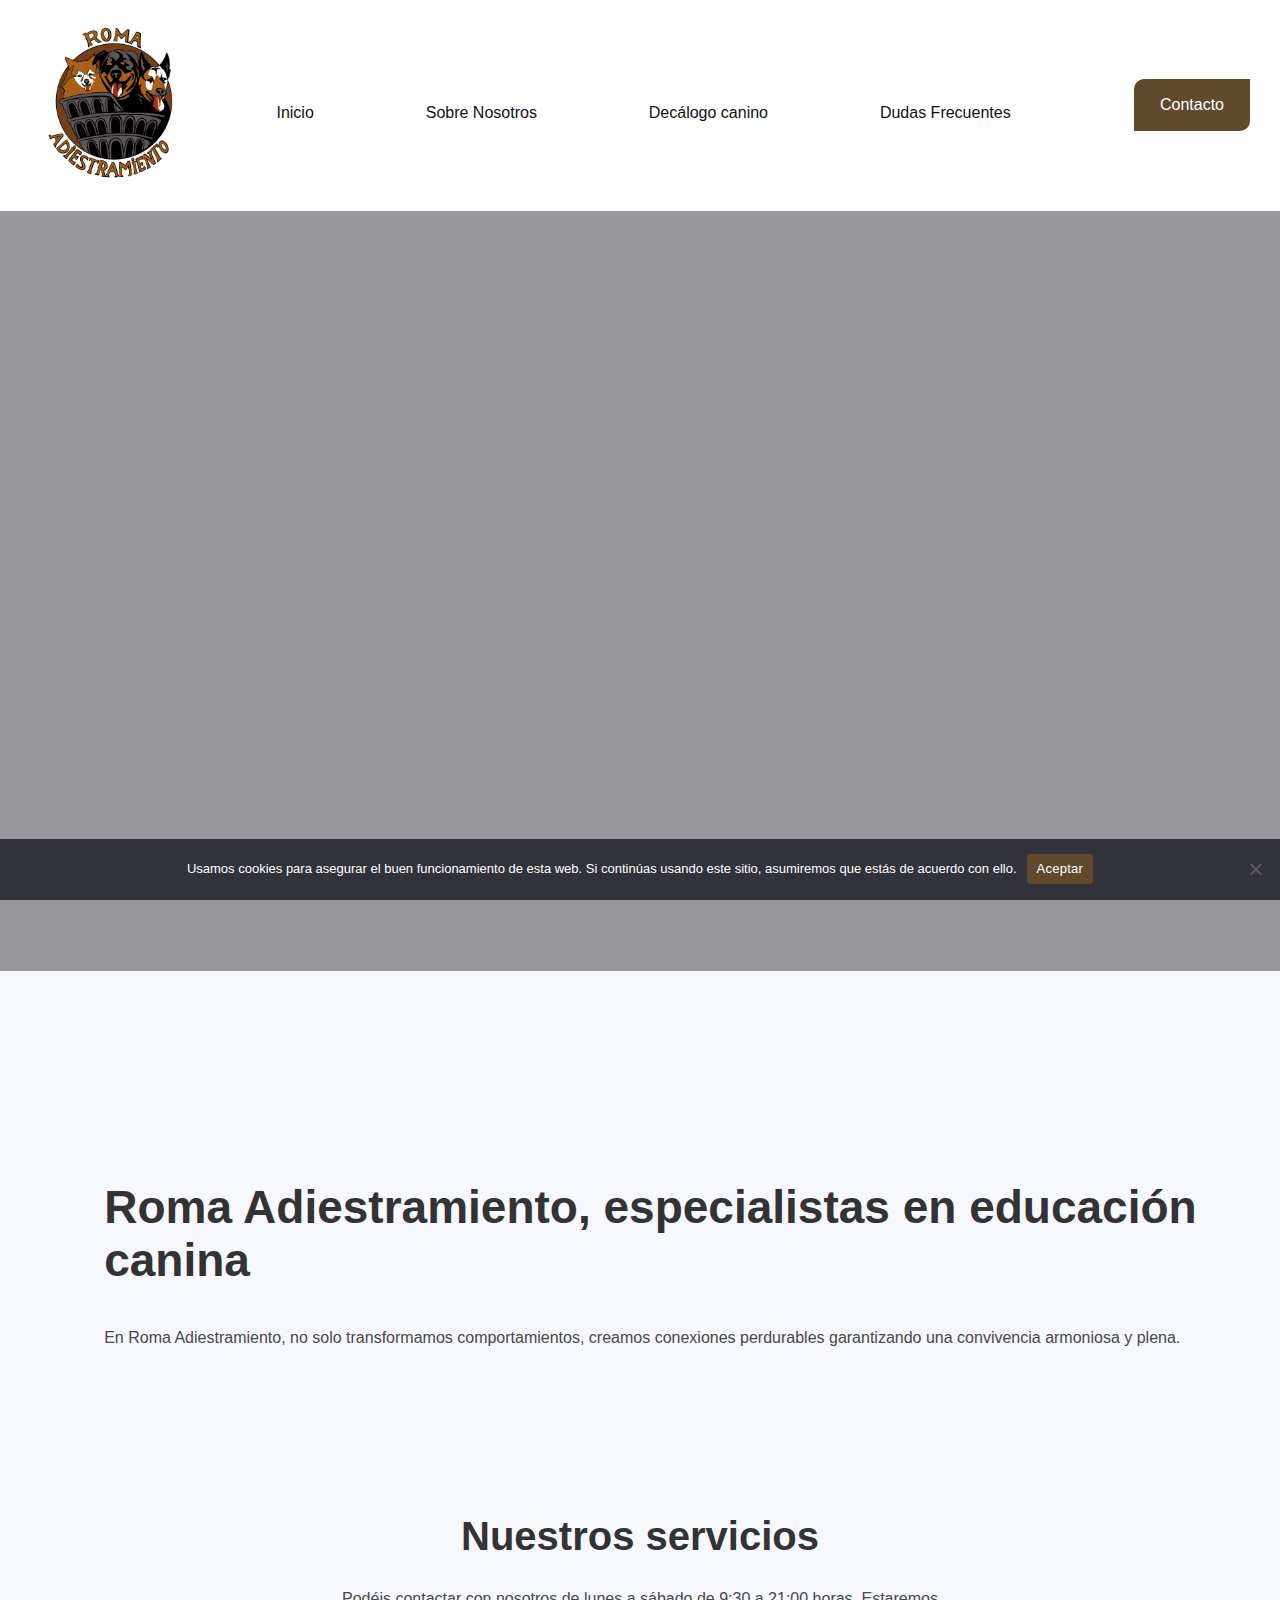
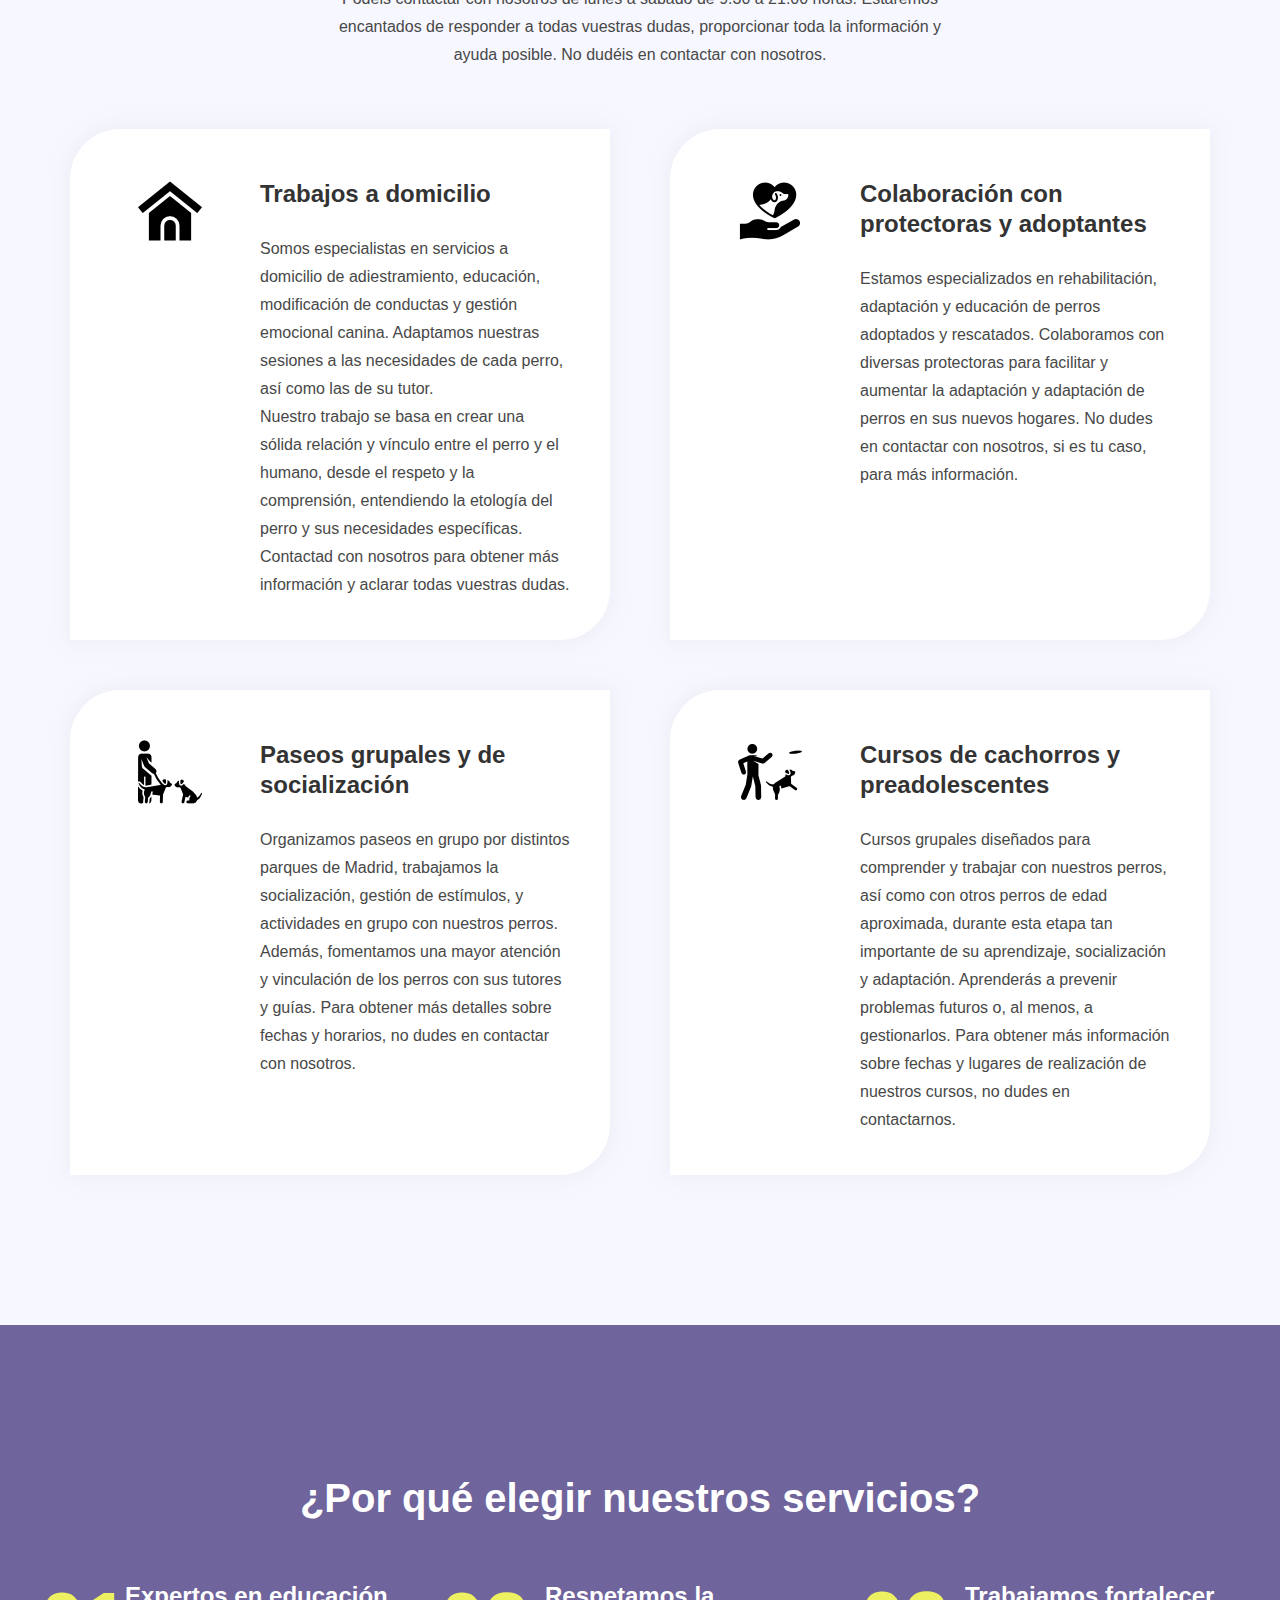
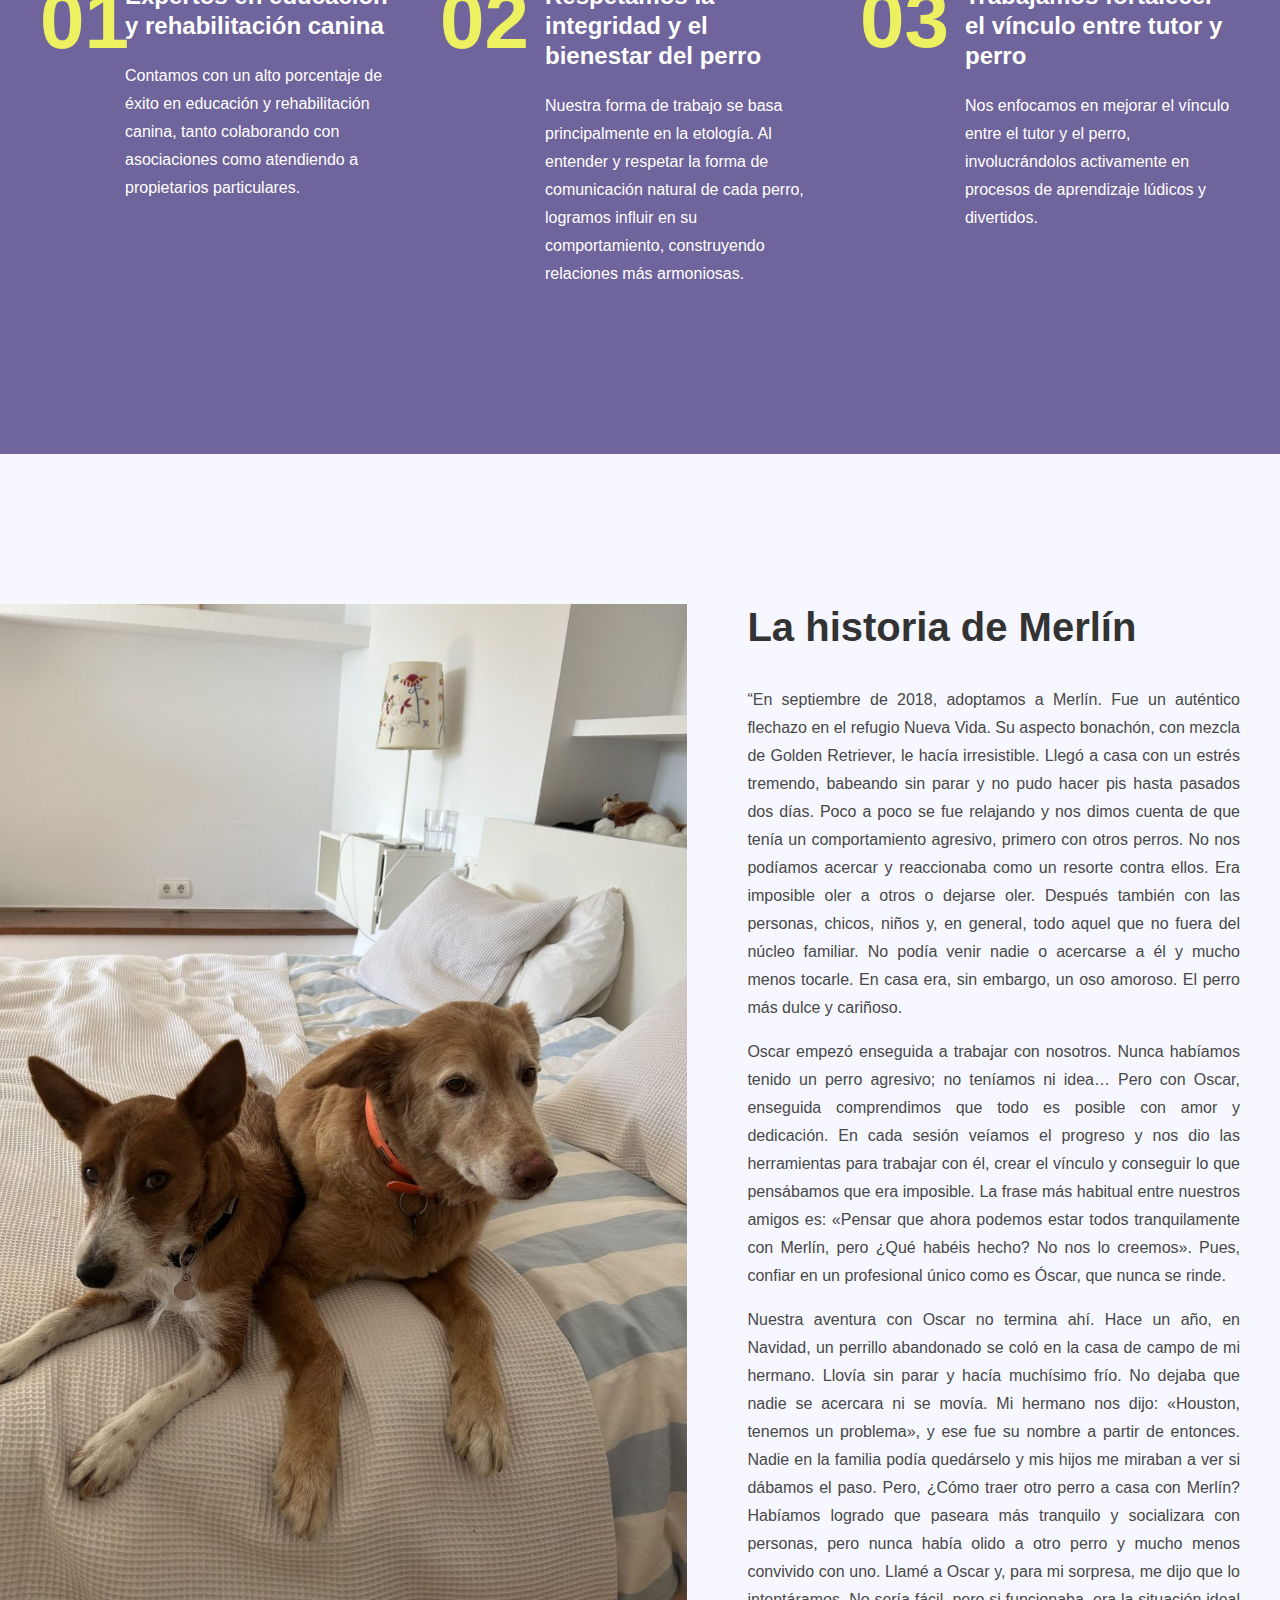
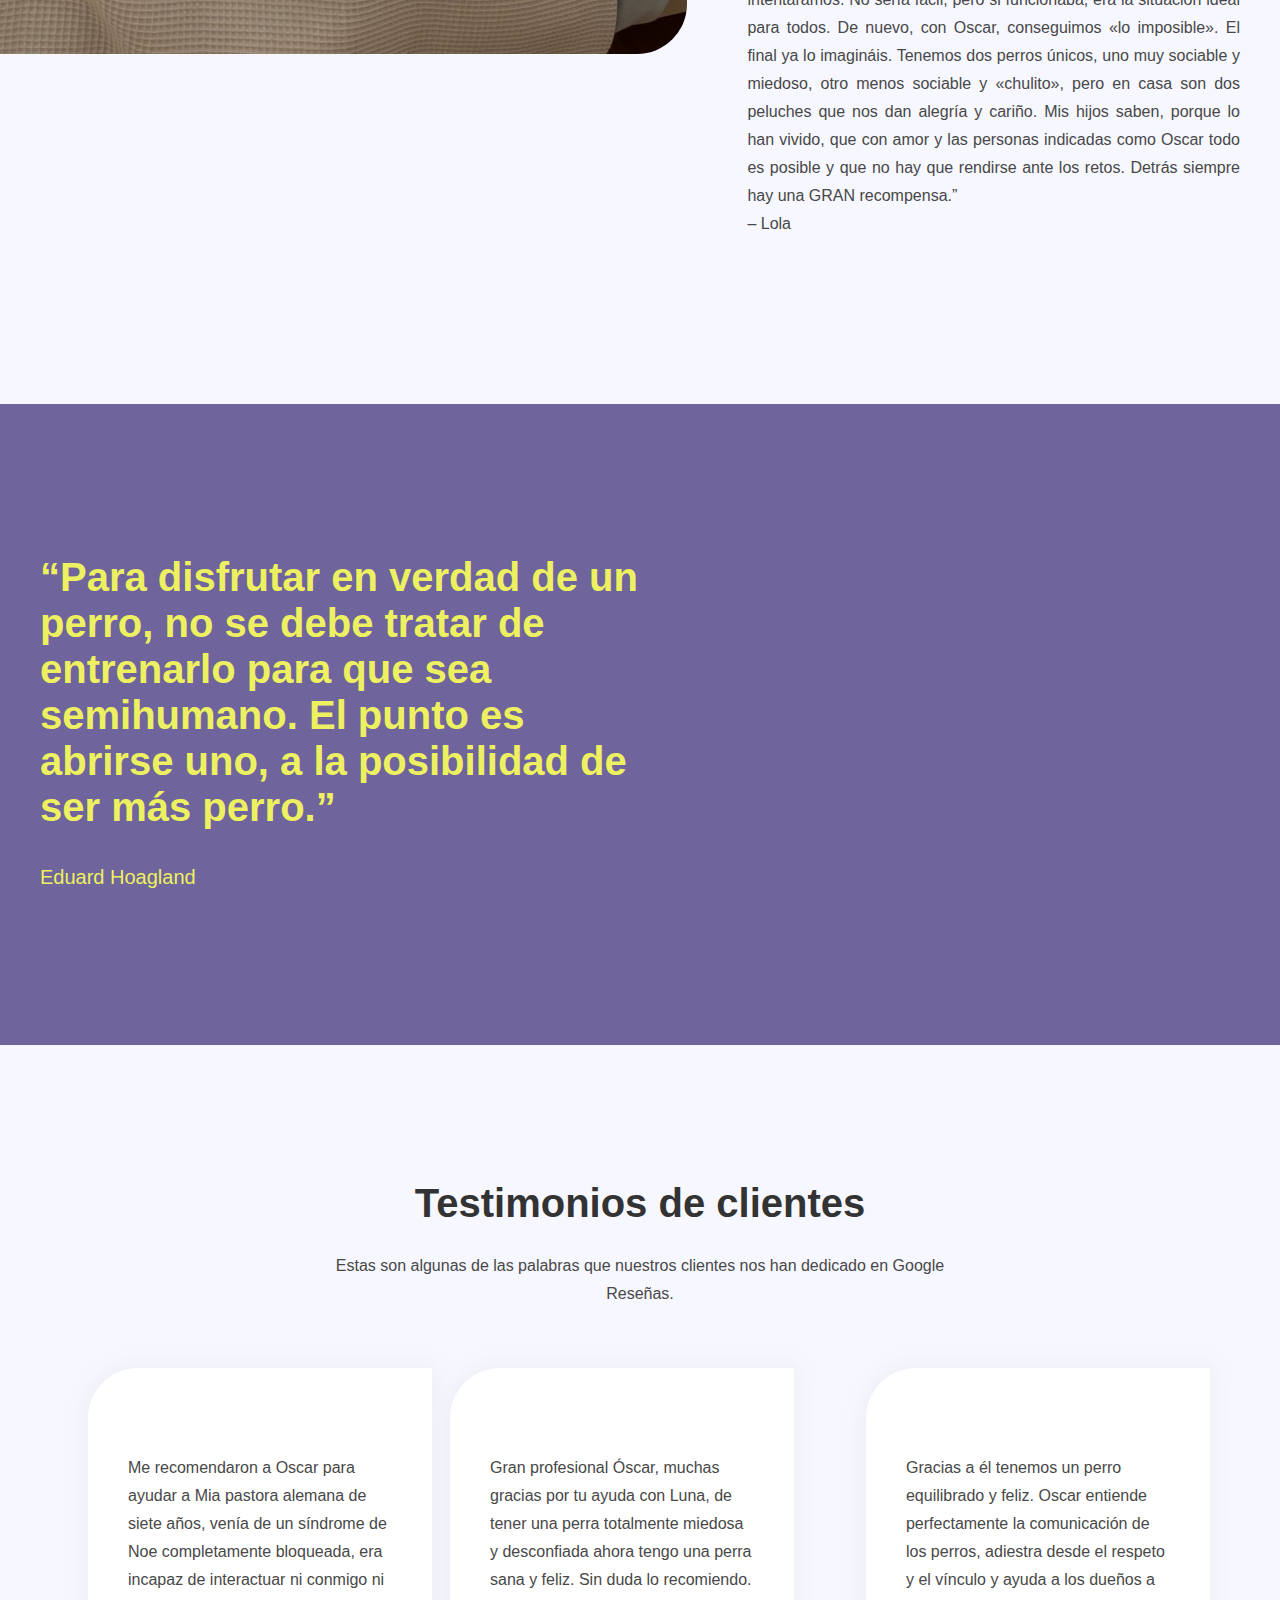
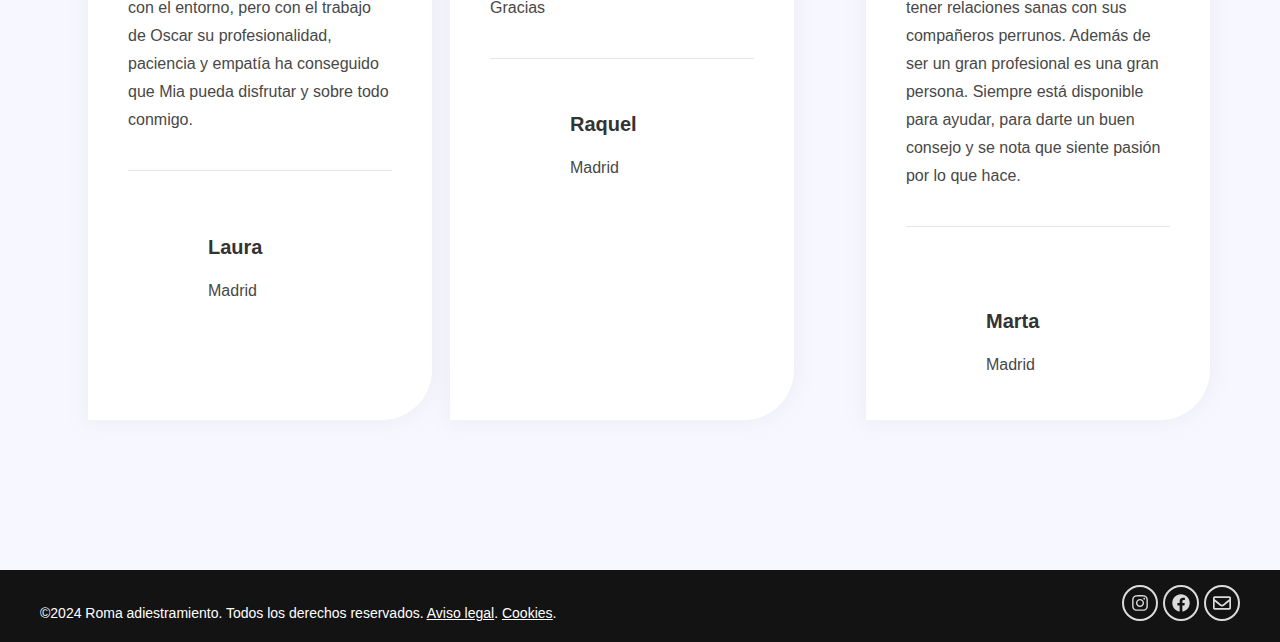
==== index.html @ 33c673da "web" ====
<!DOCTYPE html>
<html lang="es">

<head>
	<meta http-equiv="Content-Type" content="text/html; charset=UTF-8">
	<meta name="viewport" content="width=device-width, initial-scale=1">
	<meta name="robots" content="max-image-preview:large">
	<link rel="stylesheet" id="pernl-css" href="./files/index_styles.css" media="all">
	<title>Roma Adiestramiento</title>

	<style id="wp-block-library-inline-css">
		:root {
			--wp-admin-theme-color: #007cba;
			--wp-admin-theme-color--rgb: 0, 124, 186;
			--wp-admin-theme-color-darker-10: #006ba1;
			--wp-admin-theme-color-darker-10--rgb: 0, 107, 161;
			--wp-admin-theme-color-darker-20: #005a87;
			--wp-admin-theme-color-darker-20--rgb: 0, 90, 135;
			--wp-admin-border-width-focus: 2px;
			--wp-block-synced-color: #7a00df;
			--wp-block-synced-color--rgb: 122, 0, 223
		}

		@media (min-resolution:192dpi) {
			:root {
				--wp-admin-border-width-focus: 1.5px
			}
		}

		.wp-element-button {
			cursor: pointer
		}

		:root {
			--wp--preset--font-size--normal: 16px;
			--wp--preset--font-size--huge: 42px
		}

		:root .has-very-light-gray-background-color {
			background-color: #eee
		}

		:root .has-very-dark-gray-background-color {
			background-color: #313131
		}

		:root .has-very-light-gray-color {
			color: #eee
		}

		:root .has-very-dark-gray-color {
			color: #313131
		}

		:root .has-vivid-green-cyan-to-vivid-cyan-blue-gradient-background {
			background: linear-gradient(135deg, #00d084, #0693e3)
		}

		:root .has-purple-crush-gradient-background {
			background: linear-gradient(135deg, #34e2e4, #4721fb 50%, #ab1dfe)
		}

		:root .has-hazy-dawn-gradient-background {
			background: linear-gradient(135deg, #faaca8, #dad0ec)
		}

		:root .has-subdued-olive-gradient-background {
			background: linear-gradient(135deg, #fafae1, #67a671)
		}

		:root .has-atomic-cream-gradient-background {
			background: linear-gradient(135deg, #fdd79a, #004a59)
		}

		:root .has-nightshade-gradient-background {
			background: linear-gradient(135deg, #330968, #31cdcf)
		}

		:root .has-midnight-gradient-background {
			background: linear-gradient(135deg, #020381, #2874fc)
		}

		.has-regular-font-size {
			font-size: 1em
		}

		.has-larger-font-size {
			font-size: 2.625em
		}

		.has-normal-font-size {
			font-size: var(--wp--preset--font-size--normal)
		}

		.has-huge-font-size {
			font-size: var(--wp--preset--font-size--huge)
		}

		.has-text-align-center {
			text-align: center
		}

		.has-text-align-left {
			text-align: left
		}

		.has-text-align-right {
			text-align: right
		}

		#end-resizable-editor-section {
			display: none
		}

		.aligncenter {
			clear: both
		}

		.items-justified-left {
			justify-content: flex-start
		}

		.items-justified-center {
			justify-content: center
		}

		.items-justified-right {
			justify-content: flex-end
		}

		.items-justified-space-between {
			justify-content: space-between
		}

		.screen-reader-text {
			clip: rect(1px, 1px, 1px, 1px);
			word-wrap: normal !important;
			border: 0;
			-webkit-clip-path: inset(50%);
			clip-path: inset(50%);
			height: 1px;
			margin: -1px;
			overflow: hidden;
			padding: 0;
			position: absolute;
			width: 1px
		}

		.screen-reader-text:focus {
			clip: auto !important;
			background-color: #ddd;
			-webkit-clip-path: none;
			clip-path: none;
			color: #444;
			display: block;
			font-size: 1em;
			height: auto;
			left: 5px;
			line-height: normal;
			padding: 15px 23px 14px;
			text-decoration: none;
			top: 5px;
			width: auto;
			z-index: 100000
		}

		html :where(.has-border-color) {
			border-style: solid
		}

		html :where([style*=border-top-color]) {
			border-top-style: solid
		}

		html :where([style*=border-right-color]) {
			border-right-style: solid
		}

		html :where([style*=border-bottom-color]) {
			border-bottom-style: solid
		}

		html :where([style*=border-left-color]) {
			border-left-style: solid
		}

		html :where([style*=border-width]) {
			border-style: solid
		}

		html :where([style*=border-top-width]) {
			border-top-style: solid
		}

		html :where([style*=border-right-width]) {
			border-right-style: solid
		}

		html :where([style*=border-bottom-width]) {
			border-bottom-style: solid
		}

		html :where([style*=border-left-width]) {
			border-left-style: solid
		}

		html :where(img[class*=wp-image-]) {
			height: auto;
			max-width: 100%
		}

		:where(figure) {
			margin: 0 0 1em
		}

		html :where(.is-position-sticky) {
			--wp-admin--admin-bar--position-offset: var(--wp-admin--admin-bar--height, 0px)
		}

		@media screen and (max-width:600px) {
			html :where(.is-position-sticky) {
				--wp-admin--admin-bar--position-offset: 0px
			}
		}
	</style>
	<style id="global-styles-inline-css">
		body {
			--wp--preset--color--black: #000000;
			--wp--preset--color--cyan-bluish-gray: #abb8c3;
			--wp--preset--color--white: #ffffff;
			--wp--preset--color--pale-pink: #f78da7;
			--wp--preset--color--vivid-red: #cf2e2e;
			--wp--preset--color--luminous-vivid-orange: #ff6900;
			--wp--preset--color--luminous-vivid-amber: #fcb900;
			--wp--preset--color--light-green-cyan: #7bdcb5;
			--wp--preset--color--vivid-green-cyan: #00d084;
			--wp--preset--color--pale-cyan-blue: #8ed1fc;
			--wp--preset--color--vivid-cyan-blue: #0693e3;
			--wp--preset--color--vivid-purple: #9b51e0;
			--wp--preset--color--base: #f9f9f9;
			--wp--preset--color--base-2: #ffffff;
			--wp--preset--color--contrast: #111111;
			--wp--preset--color--contrast-2: #636363;
			--wp--preset--color--contrast-3: #A4A4A4;
			--wp--preset--color--accent: #cfcabe;
			--wp--preset--color--accent-2: #c2a990;
			--wp--preset--color--accent-3: #d8613c;
			--wp--preset--color--accent-4: #b1c5a4;
			--wp--preset--color--accent-5: #b5bdbc;
			--wp--preset--gradient--vivid-cyan-blue-to-vivid-purple: linear-gradient(135deg, rgba(6, 147, 227, 1) 0%, rgb(155, 81, 224) 100%);
			--wp--preset--gradient--light-green-cyan-to-vivid-green-cyan: linear-gradient(135deg, rgb(122, 220, 180) 0%, rgb(0, 208, 130) 100%);
			--wp--preset--gradient--luminous-vivid-amber-to-luminous-vivid-orange: linear-gradient(135deg, rgba(252, 185, 0, 1) 0%, rgba(255, 105, 0, 1) 100%);
			--wp--preset--gradient--luminous-vivid-orange-to-vivid-red: linear-gradient(135deg, rgba(255, 105, 0, 1) 0%, rgb(207, 46, 46) 100%);
			--wp--preset--gradient--very-light-gray-to-cyan-bluish-gray: linear-gradient(135deg, rgb(238, 238, 238) 0%, rgb(169, 184, 195) 100%);
			--wp--preset--gradient--cool-to-warm-spectrum: linear-gradient(135deg, rgb(74, 234, 220) 0%, rgb(151, 120, 209) 20%, rgb(207, 42, 186) 40%, rgb(238, 44, 130) 60%, rgb(251, 105, 98) 80%, rgb(254, 248, 76) 100%);
			--wp--preset--gradient--blush-light-purple: linear-gradient(135deg, rgb(255, 206, 236) 0%, rgb(152, 150, 240) 100%);
			--wp--preset--gradient--blush-bordeaux: linear-gradient(135deg, rgb(254, 205, 165) 0%, rgb(254, 45, 45) 50%, rgb(107, 0, 62) 100%);
			--wp--preset--gradient--luminous-dusk: linear-gradient(135deg, rgb(255, 203, 112) 0%, rgb(199, 81, 192) 50%, rgb(65, 88, 208) 100%);
			--wp--preset--gradient--pale-ocean: linear-gradient(135deg, rgb(255, 245, 203) 0%, rgb(182, 227, 212) 50%, rgb(51, 167, 181) 100%);
			--wp--preset--gradient--electric-grass: linear-gradient(135deg, rgb(202, 248, 128) 0%, rgb(113, 206, 126) 100%);
			--wp--preset--gradient--midnight: linear-gradient(135deg, rgb(2, 3, 129) 0%, rgb(40, 116, 252) 100%);
			--wp--preset--gradient--gradient-1: linear-gradient(to bottom, #cfcabe 0%, #F9F9F9 100%);
			--wp--preset--gradient--gradient-2: linear-gradient(to bottom, #C2A990 0%, #F9F9F9 100%);
			--wp--preset--gradient--gradient-3: linear-gradient(to bottom, #D8613C 0%, #F9F9F9 100%);
			--wp--preset--gradient--gradient-4: linear-gradient(to bottom, #B1C5A4 0%, #F9F9F9 100%);
			--wp--preset--gradient--gradient-5: linear-gradient(to bottom, #B5BDBC 0%, #F9F9F9 100%);
			--wp--preset--gradient--gradient-6: linear-gradient(to bottom, #A4A4A4 0%, #F9F9F9 100%);
			--wp--preset--gradient--gradient-7: linear-gradient(to bottom, #cfcabe 50%, #F9F9F9 50%);
			--wp--preset--gradient--gradient-8: linear-gradient(to bottom, #C2A990 50%, #F9F9F9 50%);
			--wp--preset--gradient--gradient-9: linear-gradient(to bottom, #D8613C 50%, #F9F9F9 50%);
			--wp--preset--gradient--gradient-10: linear-gradient(to bottom, #B1C5A4 50%, #F9F9F9 50%);
			--wp--preset--gradient--gradient-11: linear-gradient(to bottom, #B5BDBC 50%, #F9F9F9 50%);
			--wp--preset--gradient--gradient-12: linear-gradient(to bottom, #A4A4A4 50%, #F9F9F9 50%);
			--wp--preset--font-size--small: 0.9rem;
			--wp--preset--font-size--medium: 1.05rem;
			--wp--preset--font-size--large: clamp(1.39rem, 1.39rem + ((1vw - 0.2rem) * 0.767), 1.85rem);
			--wp--preset--font-size--x-large: clamp(1.85rem, 1.85rem + ((1vw - 0.2rem) * 1.083), 2.5rem);
			--wp--preset--font-size--xx-large: clamp(2.5rem, 2.5rem + ((1vw - 0.2rem) * 1.283), 3.27rem);
			--wp--preset--font-family--body: "Inter", sans-serif;
			--wp--preset--font-family--heading: Cardo;
			--wp--preset--font-family--system-sans-serif: -apple-system, BlinkMacSystemFont, avenir next, avenir, segoe ui, helvetica neue, helvetica, Cantarell, Ubuntu, roboto, noto, arial, sans-serif;
			--wp--preset--font-family--system-serif: Iowan Old Style, Apple Garamond, Baskerville, Times New Roman, Droid Serif, Times, Source Serif Pro, serif, Apple Color Emoji, Segoe UI Emoji, Segoe UI Symbol;
			--wp--preset--spacing--10: 1rem;
			--wp--preset--spacing--20: min(1.5rem, 2vw);
			--wp--preset--spacing--30: min(2.5rem, 3vw);
			--wp--preset--spacing--40: min(4rem, 5vw);
			--wp--preset--spacing--50: min(6.5rem, 8vw);
			--wp--preset--spacing--60: min(10.5rem, 13vw);
			--wp--preset--shadow--natural: 6px 6px 9px rgba(0, 0, 0, 0.2);
			--wp--preset--shadow--deep: 12px 12px 50px rgba(0, 0, 0, 0.4);
			--wp--preset--shadow--sharp: 6px 6px 0px rgba(0, 0, 0, 0.2);
			--wp--preset--shadow--outlined: 6px 6px 0px -3px rgba(255, 255, 255, 1), 6px 6px rgba(0, 0, 0, 1);
			--wp--preset--shadow--crisp: 6px 6px 0px rgba(0, 0, 0, 1);
		}

		body {
			margin: 0;
			--wp--style--global--content-size: 620px;
			--wp--style--global--wide-size: 1280px;
		}

		.wp-site-blocks {
			padding-top: var(--wp--style--root--padding-top);
			padding-bottom: var(--wp--style--root--padding-bottom);
		}

		.has-global-padding {
			padding-right: var(--wp--style--root--padding-right);
			padding-left: var(--wp--style--root--padding-left);
		}

		.has-global-padding :where(.has-global-padding:not(.wp-block-block)) {
			padding-right: 0;
			padding-left: 0;
		}

		.has-global-padding>.alignfull {
			margin-right: calc(var(--wp--style--root--padding-right) * -1);
			margin-left: calc(var(--wp--style--root--padding-left) * -1);
		}

		.has-global-padding :where(.has-global-padding:not(.wp-block-block))>.alignfull {
			margin-right: 0;
			margin-left: 0;
		}

		.has-global-padding>.alignfull:where(:not(.has-global-padding):not(.is-layout-flex):not(.is-layout-grid))> :where([class*="wp-block-"]:not(.alignfull):not([class*="__"]), p, h1, h2, h3, h4, h5, h6, ul, ol) {
			padding-right: var(--wp--style--root--padding-right);
			padding-left: var(--wp--style--root--padding-left);
		}

		.has-global-padding :where(.has-global-padding)>.alignfull:where(:not(.has-global-padding))> :where([class*="wp-block-"]:not(.alignfull):not([class*="__"]), p, h1, h2, h3, h4, h5, h6, ul, ol) {
			padding-right: 0;
			padding-left: 0;
		}

		.wp-site-blocks>.alignleft {
			float: left;
			margin-right: 2em;
		}

		.wp-site-blocks>.alignright {
			float: right;
			margin-left: 2em;
		}

		.wp-site-blocks>.aligncenter {
			justify-content: center;
			margin-left: auto;
			margin-right: auto;
		}

		:where(.wp-site-blocks)>* {
			margin-block-start: 1.2rem;
			margin-block-end: 0;
		}

		:where(.wp-site-blocks)> :first-child:first-child {
			margin-block-start: 0;
		}

		:where(.wp-site-blocks)> :last-child:last-child {
			margin-block-end: 0;
		}

		body {
			--wp--style--block-gap: 1.2rem;
		}

		:where(body .is-layout-flow)> :first-child:first-child {
			margin-block-start: 0;
		}

		:where(body .is-layout-flow)> :last-child:last-child {
			margin-block-end: 0;
		}

		:where(body .is-layout-flow)>* {
			margin-block-start: 1.2rem;
			margin-block-end: 0;
		}

		:where(body .is-layout-constrained)> :first-child:first-child {
			margin-block-start: 0;
		}

		:where(body .is-layout-constrained)> :last-child:last-child {
			margin-block-end: 0;
		}

		:where(body .is-layout-constrained)>* {
			margin-block-start: 1.2rem;
			margin-block-end: 0;
		}

		:where(body .is-layout-flex) {
			gap: 1.2rem;
		}

		:where(body .is-layout-grid) {
			gap: 1.2rem;
		}

		body .is-layout-flow>.alignleft {
			float: left;
			margin-inline-start: 0;
			margin-inline-end: 2em;
		}

		body .is-layout-flow>.alignright {
			float: right;
			margin-inline-start: 2em;
			margin-inline-end: 0;
		}

		body .is-layout-flow>.aligncenter {
			margin-left: auto !important;
			margin-right: auto !important;
		}

		body .is-layout-constrained>.alignleft {
			float: left;
			margin-inline-start: 0;
			margin-inline-end: 2em;
		}

		body .is-layout-constrained>.alignright {
			float: right;
			margin-inline-start: 2em;
			margin-inline-end: 0;
		}

		body .is-layout-constrained>.aligncenter {
			margin-left: auto !important;
			margin-right: auto !important;
		}

		body .is-layout-constrained> :where(:not(.alignleft):not(.alignright):not(.alignfull)) {
			max-width: var(--wp--style--global--content-size);
			margin-left: auto !important;
			margin-right: auto !important;
		}

		body .is-layout-constrained>.alignwide {
			max-width: var(--wp--style--global--wide-size);
		}

		body .is-layout-flex {
			display: flex;
		}

		body .is-layout-flex {
			flex-wrap: wrap;
			align-items: center;
		}

		body .is-layout-flex>* {
			margin: 0;
		}

		body .is-layout-grid {
			display: grid;
		}

		body .is-layout-grid>* {
			margin: 0;
		}

		body {
			background-color: var(--wp--preset--color--base);
			color: var(--wp--preset--color--contrast);
			font-family: var(--wp--preset--font-family--body);
			font-size: var(--wp--preset--font-size--medium);
			font-style: normal;
			font-weight: 400;
			line-height: 1.55;
			--wp--style--root--padding-top: 0px;
			--wp--style--root--padding-right: var(--wp--preset--spacing--50);
			--wp--style--root--padding-bottom: 0px;
			--wp--style--root--padding-left: var(--wp--preset--spacing--50);
		}

		a:where(:not(.wp-element-button)) {
			color: var(--wp--preset--color--contrast);
			text-decoration: underline;
		}

		a:where(:not(.wp-element-button)):hover {
			text-decoration: none;
		}

		h1,
		h2,
		h3,
		h4,
		h5,
		h6 {
			color: var(--wp--preset--color--contrast);
			font-family: var(--wp--preset--font-family--heading);
			font-weight: 400;
			line-height: 1.2;
		}

		h1 {
			font-size: var(--wp--preset--font-size--xx-large);
			line-height: 1.15;
		}

		h2 {
			font-size: var(--wp--preset--font-size--x-large);
		}

		h3 {
			font-size: var(--wp--preset--font-size--large);
		}

		h4 {
			font-size: clamp(1.1rem, 1.1rem + ((1vw - 0.2rem) * 0.767), 1.5rem);
		}

		h5 {
			font-size: var(--wp--preset--font-size--medium);
		}

		h6 {
			font-size: var(--wp--preset--font-size--small);
		}

		.wp-element-button,
		.wp-block-button__link {
			background-color: var(--wp--preset--color--contrast);
			border-radius: .33rem;
			border-color: var(--wp--preset--color--contrast);
			border-width: 0;
			color: var(--wp--preset--color--base);
			font-family: inherit;
			font-size: var(--wp--preset--font-size--small);
			font-style: normal;
			font-weight: 500;
			line-height: inherit;
			padding-top: 0.6rem;
			padding-right: 1rem;
			padding-bottom: 0.6rem;
			padding-left: 1rem;
			text-decoration: none;
		}

		.wp-element-button:hover,
		.wp-block-button__link:hover {
			background-color: var(--wp--preset--color--contrast-2);
			border-color: var(--wp--preset--color--contrast-2);
			color: var(--wp--preset--color--base);
		}

		.wp-element-button:focus,
		.wp-block-button__link:focus {
			background-color: var(--wp--preset--color--contrast-2);
			border-color: var(--wp--preset--color--contrast-2);
			color: var(--wp--preset--color--base);
			outline-color: var(--wp--preset--color--contrast);
			outline-offset: 2px;
			outline-style: dotted;
			outline-width: 1px;
		}

		.wp-element-button:active,
		.wp-block-button__link:active {
			background-color: var(--wp--preset--color--contrast);
			color: var(--wp--preset--color--base);
		}

		.wp-element-caption,
		.wp-block-audio figcaption,
		.wp-block-embed figcaption,
		.wp-block-gallery figcaption,
		.wp-block-image figcaption,
		.wp-block-table figcaption,
		.wp-block-video figcaption {
			color: var(--wp--preset--color--contrast-2);
			font-family: var(--wp--preset--font-family--body);
			font-size: 0.8rem;
		}

		.has-black-color {
			color: var(--wp--preset--color--black) !important;
		}

		.has-cyan-bluish-gray-color {
			color: var(--wp--preset--color--cyan-bluish-gray) !important;
		}

		.has-white-color {
			color: var(--wp--preset--color--white) !important;
		}

		.has-pale-pink-color {
			color: var(--wp--preset--color--pale-pink) !important;
		}

		.has-vivid-red-color {
			color: var(--wp--preset--color--vivid-red) !important;
		}

		.has-luminous-vivid-orange-color {
			color: var(--wp--preset--color--luminous-vivid-orange) !important;
		}

		.has-luminous-vivid-amber-color {
			color: var(--wp--preset--color--luminous-vivid-amber) !important;
		}

		.has-light-green-cyan-color {
			color: var(--wp--preset--color--light-green-cyan) !important;
		}

		.has-vivid-green-cyan-color {
			color: var(--wp--preset--color--vivid-green-cyan) !important;
		}

		.has-pale-cyan-blue-color {
			color: var(--wp--preset--color--pale-cyan-blue) !important;
		}

		.has-vivid-cyan-blue-color {
			color: var(--wp--preset--color--vivid-cyan-blue) !important;
		}

		.has-vivid-purple-color {
			color: var(--wp--preset--color--vivid-purple) !important;
		}

		.has-base-color {
			color: var(--wp--preset--color--base) !important;
		}

		.has-base-2-color {
			color: var(--wp--preset--color--base-2) !important;
		}

		.has-contrast-color {
			color: var(--wp--preset--color--contrast) !important;
		}

		.has-contrast-2-color {
			color: var(--wp--preset--color--contrast-2) !important;
		}

		.has-contrast-3-color {
			color: var(--wp--preset--color--contrast-3) !important;
		}

		.has-accent-color {
			color: var(--wp--preset--color--accent) !important;
		}

		.has-accent-2-color {
			color: var(--wp--preset--color--accent-2) !important;
		}

		.has-accent-3-color {
			color: var(--wp--preset--color--accent-3) !important;
		}

		.has-accent-4-color {
			color: var(--wp--preset--color--accent-4) !important;
		}

		.has-accent-5-color {
			color: var(--wp--preset--color--accent-5) !important;
		}

		.has-black-background-color {
			background-color: var(--wp--preset--color--black) !important;
		}

		.has-cyan-bluish-gray-background-color {
			background-color: var(--wp--preset--color--cyan-bluish-gray) !important;
		}

		.has-white-background-color {
			background-color: var(--wp--preset--color--white) !important;
		}

		.has-pale-pink-background-color {
			background-color: var(--wp--preset--color--pale-pink) !important;
		}

		.has-vivid-red-background-color {
			background-color: var(--wp--preset--color--vivid-red) !important;
		}

		.has-luminous-vivid-orange-background-color {
			background-color: var(--wp--preset--color--luminous-vivid-orange) !important;
		}

		.has-luminous-vivid-amber-background-color {
			background-color: var(--wp--preset--color--luminous-vivid-amber) !important;
		}

		.has-light-green-cyan-background-color {
			background-color: var(--wp--preset--color--light-green-cyan) !important;
		}

		.has-vivid-green-cyan-background-color {
			background-color: var(--wp--preset--color--vivid-green-cyan) !important;
		}

		.has-pale-cyan-blue-background-color {
			background-color: var(--wp--preset--color--pale-cyan-blue) !important;
		}

		.has-vivid-cyan-blue-background-color {
			background-color: var(--wp--preset--color--vivid-cyan-blue) !important;
		}

		.has-vivid-purple-background-color {
			background-color: var(--wp--preset--color--vivid-purple) !important;
		}

		.has-base-background-color {
			background-color: var(--wp--preset--color--base) !important;
		}

		.has-base-2-background-color {
			background-color: var(--wp--preset--color--base-2) !important;
		}

		.has-contrast-background-color {
			background-color: var(--wp--preset--color--contrast) !important;
		}

		.has-contrast-2-background-color {
			background-color: var(--wp--preset--color--contrast-2) !important;
		}

		.has-contrast-3-background-color {
			background-color: var(--wp--preset--color--contrast-3) !important;
		}

		.has-accent-background-color {
			background-color: var(--wp--preset--color--accent) !important;
		}

		.has-accent-2-background-color {
			background-color: var(--wp--preset--color--accent-2) !important;
		}

		.has-accent-3-background-color {
			background-color: var(--wp--preset--color--accent-3) !important;
		}

		.has-accent-4-background-color {
			background-color: var(--wp--preset--color--accent-4) !important;
		}

		.has-accent-5-background-color {
			background-color: var(--wp--preset--color--accent-5) !important;
		}

		.has-black-border-color {
			border-color: var(--wp--preset--color--black) !important;
		}

		.has-cyan-bluish-gray-border-color {
			border-color: var(--wp--preset--color--cyan-bluish-gray) !important;
		}

		.has-white-border-color {
			border-color: var(--wp--preset--color--white) !important;
		}

		.has-pale-pink-border-color {
			border-color: var(--wp--preset--color--pale-pink) !important;
		}

		.has-vivid-red-border-color {
			border-color: var(--wp--preset--color--vivid-red) !important;
		}

		.has-luminous-vivid-orange-border-color {
			border-color: var(--wp--preset--color--luminous-vivid-orange) !important;
		}

		.has-luminous-vivid-amber-border-color {
			border-color: var(--wp--preset--color--luminous-vivid-amber) !important;
		}

		.has-light-green-cyan-border-color {
			border-color: var(--wp--preset--color--light-green-cyan) !important;
		}

		.has-vivid-green-cyan-border-color {
			border-color: var(--wp--preset--color--vivid-green-cyan) !important;
		}

		.has-pale-cyan-blue-border-color {
			border-color: var(--wp--preset--color--pale-cyan-blue) !important;
		}

		.has-vivid-cyan-blue-border-color {
			border-color: var(--wp--preset--color--vivid-cyan-blue) !important;
		}

		.has-vivid-purple-border-color {
			border-color: var(--wp--preset--color--vivid-purple) !important;
		}

		.has-base-border-color {
			border-color: var(--wp--preset--color--base) !important;
		}

		.has-base-2-border-color {
			border-color: var(--wp--preset--color--base-2) !important;
		}

		.has-contrast-border-color {
			border-color: var(--wp--preset--color--contrast) !important;
		}

		.has-contrast-2-border-color {
			border-color: var(--wp--preset--color--contrast-2) !important;
		}

		.has-contrast-3-border-color {
			border-color: var(--wp--preset--color--contrast-3) !important;
		}

		.has-accent-border-color {
			border-color: var(--wp--preset--color--accent) !important;
		}

		.has-accent-2-border-color {
			border-color: var(--wp--preset--color--accent-2) !important;
		}

		.has-accent-3-border-color {
			border-color: var(--wp--preset--color--accent-3) !important;
		}

		.has-accent-4-border-color {
			border-color: var(--wp--preset--color--accent-4) !important;
		}

		.has-accent-5-border-color {
			border-color: var(--wp--preset--color--accent-5) !important;
		}

		.has-vivid-cyan-blue-to-vivid-purple-gradient-background {
			background: var(--wp--preset--gradient--vivid-cyan-blue-to-vivid-purple) !important;
		}

		.has-light-green-cyan-to-vivid-green-cyan-gradient-background {
			background: var(--wp--preset--gradient--light-green-cyan-to-vivid-green-cyan) !important;
		}

		.has-luminous-vivid-amber-to-luminous-vivid-orange-gradient-background {
			background: var(--wp--preset--gradient--luminous-vivid-amber-to-luminous-vivid-orange) !important;
		}

		.has-luminous-vivid-orange-to-vivid-red-gradient-background {
			background: var(--wp--preset--gradient--luminous-vivid-orange-to-vivid-red) !important;
		}

		.has-very-light-gray-to-cyan-bluish-gray-gradient-background {
			background: var(--wp--preset--gradient--very-light-gray-to-cyan-bluish-gray) !important;
		}

		.has-cool-to-warm-spectrum-gradient-background {
			background: var(--wp--preset--gradient--cool-to-warm-spectrum) !important;
		}

		.has-blush-light-purple-gradient-background {
			background: var(--wp--preset--gradient--blush-light-purple) !important;
		}

		.has-blush-bordeaux-gradient-background {
			background: var(--wp--preset--gradient--blush-bordeaux) !important;
		}

		.has-luminous-dusk-gradient-background {
			background: var(--wp--preset--gradient--luminous-dusk) !important;
		}

		.has-pale-ocean-gradient-background {
			background: var(--wp--preset--gradient--pale-ocean) !important;
		}

		.has-electric-grass-gradient-background {
			background: var(--wp--preset--gradient--electric-grass) !important;
		}

		.has-midnight-gradient-background {
			background: var(--wp--preset--gradient--midnight) !important;
		}

		.has-gradient-1-gradient-background {
			background: var(--wp--preset--gradient--gradient-1) !important;
		}

		.has-gradient-2-gradient-background {
			background: var(--wp--preset--gradient--gradient-2) !important;
		}

		.has-gradient-3-gradient-background {
			background: var(--wp--preset--gradient--gradient-3) !important;
		}

		.has-gradient-4-gradient-background {
			background: var(--wp--preset--gradient--gradient-4) !important;
		}

		.has-gradient-5-gradient-background {
			background: var(--wp--preset--gradient--gradient-5) !important;
		}

		.has-gradient-6-gradient-background {
			background: var(--wp--preset--gradient--gradient-6) !important;
		}

		.has-gradient-7-gradient-background {
			background: var(--wp--preset--gradient--gradient-7) !important;
		}

		.has-gradient-8-gradient-background {
			background: var(--wp--preset--gradient--gradient-8) !important;
		}

		.has-gradient-9-gradient-background {
			background: var(--wp--preset--gradient--gradient-9) !important;
		}

		.has-gradient-10-gradient-background {
			background: var(--wp--preset--gradient--gradient-10) !important;
		}

		.has-gradient-11-gradient-background {
			background: var(--wp--preset--gradient--gradient-11) !important;
		}

		.has-gradient-12-gradient-background {
			background: var(--wp--preset--gradient--gradient-12) !important;
		}

		.has-small-font-size {
			font-size: var(--wp--preset--font-size--small) !important;
		}

		.has-medium-font-size {
			font-size: var(--wp--preset--font-size--medium) !important;
		}

		.has-large-font-size {
			font-size: var(--wp--preset--font-size--large) !important;
		}

		.has-x-large-font-size {
			font-size: var(--wp--preset--font-size--x-large) !important;
		}

		.has-xx-large-font-size {
			font-size: var(--wp--preset--font-size--xx-large) !important;
		}

		.has-body-font-family {
			font-family: var(--wp--preset--font-family--body) !important;
		}

		.has-heading-font-family {
			font-family: var(--wp--preset--font-family--heading) !important;
		}

		.has-system-sans-serif-font-family {
			font-family: var(--wp--preset--font-family--system-sans-serif) !important;
		}

		.has-system-serif-font-family {
			font-family: var(--wp--preset--font-family--system-serif) !important;
		}


		/** Start Block Kit CSS: 141-3-1d55f1e76be9fb1a8d9de88accbe962f **/

		.envato-kit-138-bracket .elementor-widget-container>*:before {
			content: "[";
			color: #ffab00;
			display: inline-block;
			margin-right: 4px;
			line-height: 1em;
			position: relative;
			top: -1px;
		}

		.envato-kit-138-bracket .elementor-widget-container>*:after {
			content: "]";
			color: #ffab00;
			display: inline-block;
			margin-left: 4px;
			line-height: 1em;
			position: relative;
			top: -1px;
		}

		/** End Block Kit CSS: 141-3-1d55f1e76be9fb1a8d9de88accbe962f **/



		/** Start Block Kit CSS: 71-3-d415519effd9e11f35d2438c58ea7ebf **/

		.envato-block__preview {
			overflow: visible;
		}

		/** End Block Kit CSS: 71-3-d415519effd9e11f35d2438c58ea7ebf **/



		/** Start Block Kit CSS: 144-3-3a7d335f39a8579c20cdf02f8d462582 **/

		.envato-block__preview {
			overflow: visible;
		}

		/* Envato Kit 141 Custom Styles - Applied to the element under Advanced */

		.elementor-headline-animation-type-drop-in .elementor-headline-dynamic-wrapper {
			text-align: center;
		}

		.envato-kit-141-top-0 h1,
		.envato-kit-141-top-0 h2,
		.envato-kit-141-top-0 h3,
		.envato-kit-141-top-0 h4,
		.envato-kit-141-top-0 h5,
		.envato-kit-141-top-0 h6,
		.envato-kit-141-top-0 p {
			margin-top: 0;
		}

		.envato-kit-141-newsletter-inline .elementor-field-textual.elementor-size-md {
			padding-left: 1.5rem;
			padding-right: 1.5rem;
		}

		.envato-kit-141-bottom-0 p {
			margin-bottom: 0;
		}

		.envato-kit-141-bottom-8 .elementor-price-list .elementor-price-list-item .elementor-price-list-header {
			margin-bottom: .5rem;
		}

		.envato-kit-141.elementor-widget-testimonial-carousel.elementor-pagination-type-bullets .swiper-container {
			padding-bottom: 52px;
		}

		.envato-kit-141-display-inline {
			display: inline-block;
		}

		.envato-kit-141 .elementor-slick-slider ul.slick-dots {
			bottom: -40px;
		}

		/** End Block Kit CSS: 144-3-3a7d335f39a8579c20cdf02f8d462582 **/



		/** Start Block Kit CSS: 33-3-f2d4515681d0cdeb2a000d0405e47669 **/

		.envato-kit-30-phone-overlay {
			position: absolute !important;
			display: block !important;
			top: 0%;
			left: 0%;
			right: 0%;
			margin: auto;
			z-index: 1;
		}

		.envato-kit-30-div-rotate {
			transform: rotate(90deg);
		}

		/** End Block Kit CSS: 33-3-f2d4515681d0cdeb2a000d0405e47669 **/



		/** Start Block Kit CSS: 136-3-fc37602abad173a9d9d95d89bbe6bb80 **/

		.envato-block__preview {
			overflow: visible !important;
		}

		/** End Block Kit CSS: 136-3-fc37602abad173a9d9d95d89bbe6bb80 **/



		/** Start Block Kit CSS: 69-3-4f8cfb8a1a68ec007f2be7a02bdeadd9 **/

		.envato-kit-66-menu .e--pointer-framed .elementor-item:before {
			border-radius: 1px;
		}

		.envato-kit-66-subscription-form .elementor-form-fields-wrapper {
			position: relative;
		}

		.envato-kit-66-subscription-form .elementor-form-fields-wrapper .elementor-field-type-submit {
			position: static;
		}

		.envato-kit-66-subscription-form .elementor-form-fields-wrapper .elementor-field-type-submit button {
			position: absolute;
			top: 50%;
			right: 6px;
			transform: translate(0, -50%);
			-moz-transform: translate(0, -50%);
			-webmit-transform: translate(0, -50%);
		}

		.envato-kit-66-testi-slider .elementor-testimonial__footer {
			margin-top: -60px !important;
			z-index: 99;
			position: relative;
		}

		.envato-kit-66-featured-slider .elementor-slides .slick-prev {
			width: 50px;
			height: 50px;
			background-color: #ffffff !important;
			transform: rotate(45deg);
			-moz-transform: rotate(45deg);
			-webkit-transform: rotate(45deg);
			left: -25px !important;
			-webkit-box-shadow: 0px 1px 2px 1px rgba(0, 0, 0, 0.32);
			-moz-box-shadow: 0px 1px 2px 1px rgba(0, 0, 0, 0.32);
			box-shadow: 0px 1px 2px 1px rgba(0, 0, 0, 0.32);
		}

		.envato-kit-66-featured-slider .elementor-slides .slick-prev:before {
			display: block;
			margin-top: 0px;
			margin-left: 0px;
			transform: rotate(-45deg);
			-moz-transform: rotate(-45deg);
			-webkit-transform: rotate(-45deg);
		}

		.envato-kit-66-featured-slider .elementor-slides .slick-next {
			width: 50px;
			height: 50px;
			background-color: #ffffff !important;
			transform: rotate(45deg);
			-moz-transform: rotate(45deg);
			-webkit-transform: rotate(45deg);
			right: -25px !important;
			-webkit-box-shadow: 0px 1px 2px 1px rgba(0, 0, 0, 0.32);
			-moz-box-shadow: 0px 1px 2px 1px rgba(0, 0, 0, 0.32);
			box-shadow: 0px 1px 2px 1px rgba(0, 0, 0, 0.32);
		}

		.envato-kit-66-featured-slider .elementor-slides .slick-next:before {
			display: block;
			margin-top: -5px;
			margin-right: -5px;
			transform: rotate(-45deg);
			-moz-transform: rotate(-45deg);
			-webkit-transform: rotate(-45deg);
		}

		.envato-kit-66-orangetext {
			color: #f4511e;
		}

		.envato-kit-66-countdown .elementor-countdown-label {
			display: inline-block !important;
			border: 2px solid rgba(255, 255, 255, 0.2);
			padding: 9px 20px;
		}

		/** End Block Kit CSS: 69-3-4f8cfb8a1a68ec007f2be7a02bdeadd9 **/

		.wp-block-calendar.wp-block-calendar table:where(:not(.has-text-color)) th {
			background-color: var(--wp--preset--color--contrast-2);
			color: var(--wp--preset--color--base);
			border-color: var(--wp--preset--color--contrast-2)
		}

		.wp-block-calendar table:where(:not(.has-text-color)) td {
			border-color: var(--wp--preset--color--contrast-2)
		}

		.wp-block-categories {}

		.wp-block-categories {
			list-style-type: none;
		}

		.wp-block-categories li {
			margin-bottom: 0.5rem;
		}

		.wp-block-post-comments-form {}

		.wp-block-post-comments-form textarea,
		.wp-block-post-comments-form input {
			border-radius: .33rem
		}

		.wp-block-loginout {}

		.wp-block-loginout input {
			border-radius: .33rem;
			padding: calc(0.667em + 2px);
			border: 1px solid #949494;
		}

		.wp-block-post-terms {}

		.wp-block-post-terms .wp-block-post-terms__prefix {
			color: var(--wp--preset--color--contrast-2);
		}

		.wp-block-query-title {}

		.wp-block-query-title span {
			font-style: italic;
		}

		.wp-block-quote {}

		.wp-block-quote :where(p) {
			margin-block-start: 0;
			margin-block-end: calc(var(--wp--preset--spacing--10) + 0.5rem);
		}

		.wp-block-quote :where(:last-child) {
			margin-block-end: 0;
		}

		.wp-block-quote.has-text-align-right.is-style-plain,
		.rtl .is-style-plain.wp-block-quote:not(.has-text-align-center):not(.has-text-align-left) {
			border-width: 0 2px 0 0;
			padding-left: calc(var(--wp--preset--spacing--20) + 0.5rem);
			padding-right: calc(var(--wp--preset--spacing--20) + 0.5rem);
		}

		.wp-block-quote.has-text-align-left.is-style-plain,
		body:not(.rtl) .is-style-plain.wp-block-quote:not(.has-text-align-center):not(.has-text-align-right) {
			border-width: 0 0 0 2px;
			padding-left: calc(var(--wp--preset--spacing--20) + 0.5rem);
			padding-right: calc(var(--wp--preset--spacing--20) + 0.5rem)
		}

		.wp-block-search {}

		.wp-block-search .wp-block-search__input {
			border-radius: .33rem
		}

		.wp-block-separator {}

		.wp-block-separator:not(.is-style-wide):not(.is-style-dots):not(.alignwide):not(.alignfull) {
			width: var(--wp--preset--spacing--60)
		}
	</style>
	<style id="wp-block-template-skip-link-inline-css">
		.skip-link.screen-reader-text {
			border: 0;
			clip: rect(1px, 1px, 1px, 1px);
			clip-path: inset(50%);
			height: 1px;
			margin: -1px;
			overflow: hidden;
			padding: 0;
			position: absolute !important;
			width: 1px;
			word-wrap: normal !important;
		}

		.skip-link.screen-reader-text:focus {
			background-color: #eee;
			clip: auto !important;
			clip-path: none;
			color: #444;
			display: block;
			font-size: 1em;
			height: auto;
			left: 5px;
			line-height: normal;
			padding: 15px 23px 14px;
			text-decoration: none;
			top: 5px;
			width: auto;
			z-index: 100000;
		}
	</style>
	<link rel="stylesheet" id="cookie-notice-front-css" href="./aviso_legal_files/front.min.css" media="all">
	<link rel="stylesheet" id="elementor-frontend-css" href="./index_files
	/frontend-lite.min.css" media="all">
	<link rel="stylesheet" id="swiper-css" href="./index_files
	/swiper.min.css" media="all">
	<link rel="stylesheet" id="elementor-post-95-css" href="./index_files
	/post-95.css" media="all">
	<link rel="stylesheet" id="elementor-post-312-css" href="./index_files
	/post-312.css" media="all">
	<script src="./index_files
	/jquery.min.js.descarga" id="jquery-core-js"></script>
	<script async="" id="cookie-notice-front-js-before">
		var cnArgs = { "ajaxUrl": "http:\/\/localhost\/romaadi\/wp-admin\/admin-ajax.php", "nonce": "b3a0696840", "hideEffect": "fade", "position": "bottom", "onScroll": false, "onScrollOffset": 100, "onClick": false, "cookieName": "cookie_notice_accepted", "cookieTime": 2592000, "cookieTimeRejected": 2592000, "globalCookie": false, "redirection": false, "cache": false, "revokeCookies": false, "revokeCookiesOpt": "automatic" };
	</script>
	<script async="" src="./aviso_legal_files/front.min.js.descarga" id="cookie-notice-front-js"></script>
	<style id="wp-fonts-local">
		@font-face {
			font-family: Inter;
			font-style: normal;
			font-weight: 300 900;
			font-display: fallback;
			src: url('./files/fonts/Inter-VariableFont_slnt\,wght.woff2') format('woff2');
			font-stretch: normal;
		}

		@font-face {
			font-family: Cardo;
			font-style: normal;
			font-weight: 400;
			font-display: fallback;
			src: url('./files/fonts/cardo_normal_400.woff2') format('woff2');
		}

		@font-face {
			font-family: Cardo;
			font-style: italic;
			font-weight: 400;
			font-display: fallback;
			src: url('./files/fonts/cardo_italic_400.woff2') format('woff2');
		}

		@font-face {
			font-family: Cardo;
			font-style: normal;
			font-weight: 700;
			font-display: fallback;
			src: url('./files/fonts/cardo_normal_700.woff2') format('woff2');
		}
	</style>
	<meta name="viewport" content="width=device-width, initial-scale=1.0, viewport-fit=cover">
</head>


<body
	class="page-template page-template-elementor_canvas page page-id-312 logged-in admin-bar no-customize-support wp-embed-responsive elementor-default elementor-template-canvas elementor-kit-95 elementor-page elementor-page-312 dialog-body dialog-buttons-body dialog-container dialog-buttons-container e--ua-blink e--ua-chrome e--ua-webkit"
	data-elementor-device-mode="desktop">
	<div data-elementor-type="wp-page" data-elementor-id="312" class="elementor elementor-312">
		<div class="elementor-element elementor-element-225c043c e-flex e-con-boxed e-con e-parent" data-id="225c043c"
			data-element_type="container"
			data-settings="{&quot;background_background&quot;:&quot;classic&quot;,&quot;content_width&quot;:&quot;boxed&quot;}"
			data-core-v316-plus="true">
			<div class="e-con-inner">
				<div class="elementor-element elementor-element-5592b60c e-con-full e-flex e-con e-child"
					data-id="5592b60c" data-element_type="container"
					data-settings="{&quot;content_width&quot;:&quot;full&quot;}">
					<div class="elementor-element elementor-element-7a85e2b1 elementor-widget elementor-widget-image"
						data-id="7a85e2b1" data-element_type="widget" data-widget_type="image.default">
						<div class="elementor-widget-container">
							<style>
								/*! elementor - v3.19.0 - 07-02-2024 */
								.elementor-widget-image {
									text-align: center
								}

								.elementor-widget-image a {
									display: inline-block
								}

								.elementor-widget-image a img[src$=".svg"] {
									width: 48px
								}

								.elementor-widget-image img {
									vertical-align: middle;
									display: inline-block
								}
							</style> <img fetchpriority="high" decoding="async" width="2048" height="2048" src="./index_files
								/logo-a-color-con-letras.png" class="attachment-full size-full wp-image-131" alt="Roma adiestramiento canino"
								sizes="(max-width: 2048px) 100vw, 2048px">
						</div>
					</div>
				</div>
				<div class="elementor-element elementor-element-6d745004 e-con-full e-flex e-con e-child"
					data-id="6d745004" data-element_type="container"
					data-settings="{&quot;content_width&quot;:&quot;full&quot;}">
					<div class="elementor-element elementor-element-4f95e7c8 elementor-widget elementor-widget-spacer"
						data-id="4f95e7c8" data-element_type="widget" data-widget_type="spacer.default">
						<div class="elementor-widget-container">
							<style>
								/*! elementor - v3.19.0 - 07-02-2024 */
								.elementor-column .elementor-spacer-inner {
									height: var(--spacer-size)
								}

								.e-con {
									--container-widget-width: 100%
								}

								.e-con-inner>.elementor-widget-spacer,
								.e-con>.elementor-widget-spacer {
									width: var(--container-widget-width, var(--spacer-size));
									--align-self: var(--container-widget-align-self, initial);
									--flex-shrink: 0
								}

								.e-con-inner>.elementor-widget-spacer>.elementor-widget-container,
								.e-con>.elementor-widget-spacer>.elementor-widget-container {
									height: 100%;
									width: 100%
								}

								.e-con-inner>.elementor-widget-spacer>.elementor-widget-container>.elementor-spacer,
								.e-con>.elementor-widget-spacer>.elementor-widget-container>.elementor-spacer {
									height: 100%
								}

								.e-con-inner>.elementor-widget-spacer>.elementor-widget-container>.elementor-spacer>.elementor-spacer-inner,
								.e-con>.elementor-widget-spacer>.elementor-widget-container>.elementor-spacer>.elementor-spacer-inner {
									height: var(--container-widget-height, var(--spacer-size))
								}

								.e-con-inner>.elementor-widget-spacer.elementor-widget-empty,
								.e-con>.elementor-widget-spacer.elementor-widget-empty {
									position: relative;
									min-height: 22px;
									min-width: 22px
								}

								.e-con-inner>.elementor-widget-spacer.elementor-widget-empty .elementor-widget-empty-icon,
								.e-con>.elementor-widget-spacer.elementor-widget-empty .elementor-widget-empty-icon {
									position: absolute;
									top: 0;
									bottom: 0;
									left: 0;
									right: 0;
									margin: auto;
									padding: 0;
									width: 22px;
									height: 22px
								}
							</style>
							<div class="elementor-spacer">
								<div class="elementor-spacer-inner"></div>
							</div>
						</div>
					</div>
					<div class="elementor-element elementor-element-7574d186 elementor-widget elementor-widget-text-editor"
						data-id="7574d186" data-element_type="widget" data-widget_type="text-editor.default">
						<div class="elementor-widget-container">
							<style>
								/*! elementor - v3.19.0 - 07-02-2024 */
								.elementor-widget-text-editor.elementor-drop-cap-view-stacked .elementor-drop-cap {
									background-color: #69727d;
									color: #fff
								}

								.elementor-widget-text-editor.elementor-drop-cap-view-framed .elementor-drop-cap {
									color: #69727d;
									border: 3px solid;
									background-color: transparent
								}

								.elementor-widget-text-editor:not(.elementor-drop-cap-view-default) .elementor-drop-cap {
									margin-top: 8px
								}

								.elementor-widget-text-editor:not(.elementor-drop-cap-view-default) .elementor-drop-cap-letter {
									width: 1em;
									height: 1em
								}

								.elementor-widget-text-editor .elementor-drop-cap {
									float: left;
									text-align: center;
									line-height: 1;
									font-size: 50px
								}

								.elementor-widget-text-editor .elementor-drop-cap-letter {
									display: inline-block
								}
							</style>
							<p><a href="./index.html" data-wplink-url-error="true">Inicio</a>
							</p>
						</div>
					</div>
					<div class="elementor-element elementor-element-ac48c4 elementor-widget elementor-widget-spacer"
						data-id="ac48c4" data-element_type="widget" data-widget_type="spacer.default">
						<div class="elementor-widget-container">
							<div class="elementor-spacer">
								<div class="elementor-spacer-inner"></div>
							</div>
						</div>
					</div>
					<div class="elementor-element elementor-element-32057442 elementor-widget elementor-widget-text-editor"
						data-id="32057442" data-element_type="widget" data-widget_type="text-editor.default">
						<div class="elementor-widget-container">
							<p><a href="./Sobre_nosotros.html" data-wplink-url-error="true">Sobre
									Nosotros</a></p>
						</div>
					</div>
					<div class="elementor-element elementor-element-2b71f618 elementor-widget elementor-widget-spacer"
						data-id="2b71f618" data-element_type="widget" data-widget_type="spacer.default">
						<div class="elementor-widget-container">
							<div class="elementor-spacer">
								<div class="elementor-spacer-inner"></div>
							</div>
						</div>
					</div>
					<div class="elementor-element elementor-element-c15e15a elementor-widget elementor-widget-text-editor"
						data-id="c15e15a" data-element_type="widget" data-widget_type="text-editor.default">
						<div class="elementor-widget-container">
							<p><a href="./decalogo.html" data-wplink-url-error="true" data-wplink-edit="true">Decálogo
									canino</a></p>
						</div>
					</div>
					<div class="elementor-element elementor-element-4bb42d83 elementor-widget elementor-widget-spacer"
						data-id="4bb42d83" data-element_type="widget" data-widget_type="spacer.default">
						<div class="elementor-widget-container">
							<div class="elementor-spacer">
								<div class="elementor-spacer-inner"></div>
							</div>
						</div>
					</div>
					<div class="elementor-element elementor-element-4d6ed921 elementor-widget elementor-widget-text-editor"
						data-id="4d6ed921" data-element_type="widget" data-widget_type="text-editor.default">
						<div class="elementor-widget-container">
							<p><a href="./dudas_frecuentes.html" data-wplink-url-error="true">Dudas
									Frecuentes</a></p>
						</div>
					</div>
					<div class="elementor-element elementor-element-2fb97295 elementor-widget elementor-widget-spacer"
						data-id="2fb97295" data-element_type="widget" data-widget_type="spacer.default">
						<div class="elementor-widget-container">
							<div class="elementor-spacer">
								<div class="elementor-spacer-inner"></div>
							</div>
						</div>
					</div>
				</div>
				<div class="elementor-element elementor-element-4216bb76 e-con-full e-flex e-con e-child"
					data-id="4216bb76" data-element_type="container"
					data-settings="{&quot;content_width&quot;:&quot;full&quot;}">
					<div class="elementor-element elementor-element-7e83e3d7 elementor-align-right elementor-widget elementor-widget-button"
						data-id="7e83e3d7" data-element_type="widget" data-widget_type="button.default">
						<div class="elementor-widget-container">
							<div class="elementor-button-wrapper">
								<a class="elementor-button elementor-button-link elementor-size-sm"
									href="./contacto.html">
									<span class="elementor-button-content-wrapper">
										<span class="elementor-button-text">Contacto</span>
									</span>
								</a>
							</div>
						</div>
					</div>
				</div>
			</div>
		</div>
		<section
			class="elementor-section elementor-top-section elementor-element elementor-element-63334c25 elementor-section-full_width elementor-section-height-min-height elementor-section-items-stretch elementor-section-height-default animated fadeIn"
			data-id="63334c25" data-element_type="section"
			data-settings="{&quot;background_background&quot;:&quot;classic&quot;,&quot;animation&quot;:&quot;fadeIn&quot;}">
			<div class="elementor-background-overlay"></div>
			<div class="elementor-container elementor-column-gap-default">
				<div class="elementor-column elementor-col-100 elementor-top-column elementor-element elementor-element-14350404"
					data-id="14350404" data-element_type="column">
					<div class="elementor-widget-wrap">
					</div>
				</div>
			</div>
		</section>
		<section
			class="elementor-section elementor-top-section elementor-element elementor-element-188b8512 elementor-section-boxed elementor-section-height-default elementor-section-height-default"
			data-id="188b8512" data-element_type="section">
			<div class="elementor-container elementor-column-gap-default">
				<div class="elementor-column elementor-col-100 elementor-top-column elementor-element elementor-element-813ccc1"
					data-id="813ccc1" data-element_type="column">
					<div class="elementor-widget-wrap elementor-element-populated">
						<section
							class="elementor-section elementor-inner-section elementor-element elementor-element-708c47fd elementor-section-boxed elementor-section-height-default elementor-section-height-default"
							data-id="708c47fd" data-element_type="section">
							<div class="elementor-container elementor-column-gap-default">
								<div class="elementor-column elementor-col-50 elementor-inner-column elementor-element elementor-element-18a76a45"
									data-id="18a76a45" data-element_type="column">
									<div class="elementor-widget-wrap">
									</div>
								</div>
								<div class="elementor-column elementor-col-50 elementor-inner-column elementor-element elementor-element-16245f44"
									data-id="16245f44" data-element_type="column">
									<div class="elementor-widget-wrap elementor-element-populated">
										<div class="elementor-element elementor-element-48aba75e elementor-widget elementor-widget-heading"
											data-id="48aba75e" data-element_type="widget"
											data-widget_type="heading.default">
											<div class="elementor-widget-container">
												<style>
													/*! elementor - v3.19.0 - 07-02-2024 */
													.elementor-heading-title {
														padding: 0;
														margin: 0;
														line-height: 1
													}

													.elementor-widget-heading .elementor-heading-title[class*=elementor-size-]>a {
														color: inherit;
														font-size: inherit;
														line-height: inherit
													}

													.elementor-widget-heading .elementor-heading-title.elementor-size-small {
														font-size: 15px
													}

													.elementor-widget-heading .elementor-heading-title.elementor-size-medium {
														font-size: 19px
													}

													.elementor-widget-heading .elementor-heading-title.elementor-size-large {
														font-size: 29px
													}

													.elementor-widget-heading .elementor-heading-title.elementor-size-xl {
														font-size: 39px
													}

													.elementor-widget-heading .elementor-heading-title.elementor-size-xxl {
														font-size: 59px
													}
												</style>
												<h1 class="elementor-heading-title elementor-size-default">Roma
													Adiestramiento, especialistas en educación canina</h1>
											</div>
										</div>
										<div class="elementor-element elementor-element-3ecd49c6 elementor-widget elementor-widget-text-editor"
											data-id="3ecd49c6" data-element_type="widget"
											data-widget_type="text-editor.default">
											<div class="elementor-widget-container">
												<p>En Roma Adiestramiento, no solo transformamos comportamientos,
													creamos conexiones perdurables garantizando una convivencia
													armoniosa y plena.</p>
											</div>
										</div>
									</div>
								</div>
							</div>
						</section>
					</div>
				</div>
			</div>
		</section>
		<section
			class="elementor-section elementor-top-section elementor-element elementor-element-6b39ac15 elementor-section-boxed elementor-section-height-default elementor-section-height-default"
			data-id="6b39ac15" data-element_type="section">
			<div class="elementor-container elementor-column-gap-default">
				<div class="elementor-column elementor-col-100 elementor-top-column elementor-element elementor-element-5aa295aa"
					data-id="5aa295aa" data-element_type="column">
					<div class="elementor-widget-wrap elementor-element-populated">
						<div class="elementor-element elementor-element-33261cab elementor-widget elementor-widget-heading animated fadeInUp"
							data-id="33261cab" data-element_type="widget"
							data-settings="{&quot;_animation&quot;:&quot;fadeInUp&quot;}"
							data-widget_type="heading.default">
							<div class="elementor-widget-container">
								<h2 class="elementor-heading-title elementor-size-default">Nuestros servicios</h2>
							</div>
						</div>
						<div class="elementor-element elementor-element-676af988 elementor-widget__width-initial elementor-widget elementor-widget-text-editor animated fadeInUp"
							data-id="676af988" data-element_type="widget"
							data-settings="{&quot;_animation&quot;:&quot;fadeInUp&quot;,&quot;_animation_delay&quot;:&quot;200&quot;}"
							data-widget_type="text-editor.default">
							<div class="elementor-widget-container">
								<p>Podéis contactar con nosotros de lunes a sábado de 9:30 a 21:00 horas. Estaremos
									encantados de responder a todas vuestras dudas, proporcionar toda la información y
									ayuda posible. No dudéis en contactar con nosotros.</p>
							</div>
						</div>
						<section
							class="elementor-section elementor-inner-section elementor-element elementor-element-43bfad14 elementor-section-boxed elementor-section-height-default elementor-section-height-default"
							data-id="43bfad14" data-element_type="section">
							<div class="elementor-container elementor-column-gap-default">
								<div class="elementor-column elementor-col-50 elementor-inner-column elementor-element elementor-element-4face097 animated fadeInUp"
									data-id="4face097" data-element_type="column"
									data-settings="{&quot;background_background&quot;:&quot;classic&quot;,&quot;animation&quot;:&quot;fadeInUp&quot;}">
									<div class="elementor-widget-wrap elementor-element-populated">
										<div class="elementor-element elementor-element-2f741296 elementor-widget__width-initial elementor-absolute elementor-widget elementor-widget-image"
											data-id="2f741296" data-element_type="widget"
											data-settings="{&quot;_position&quot;:&quot;absolute&quot;}"
											data-widget_type="image.default">
											<div class="elementor-widget-container">
												<img decoding="async" width="64" height="64" src="./index_files
													/dog-house.png" class="attachment-large size-large wp-image-372" alt="">
											</div>
										</div>
										<div class="elementor-element elementor-element-60ee8b06 elementor-widget elementor-widget-heading"
											data-id="60ee8b06" data-element_type="widget"
											data-widget_type="heading.default">
											<div class="elementor-widget-container">
												<h6 class="elementor-heading-title elementor-size-default">Trabajos a
													domicilio</h6>
											</div>
										</div>
										<div class="elementor-element elementor-element-7b241cc4 elementor-widget elementor-widget-text-editor"
											data-id="7b241cc4" data-element_type="widget"
											data-widget_type="text-editor.default">
											<div class="elementor-widget-container">
												<p>Somos especialistas en servicios a domicilio de adiestramiento,
													educación, modificación de conductas y gestión emocional canina.
													Adaptamos nuestras sesiones a las necesidades de cada perro, así
													como las de su tutor. <br>Nuestro trabajo se basa en crear una
													sólida relación y vínculo entre el perro y el humano, desde el
													respeto y la comprensión, entendiendo la etología del perro y sus
													necesidades específicas. Contactad con nosotros para obtener más
													información y aclarar todas vuestras dudas.</p>
											</div>
										</div>
									</div>
								</div>
								<div class="elementor-column elementor-col-50 elementor-inner-column elementor-element elementor-element-3fcdc644 animated fadeInUp"
									data-id="3fcdc644" data-element_type="column"
									data-settings="{&quot;background_background&quot;:&quot;classic&quot;,&quot;animation&quot;:&quot;fadeInUp&quot;,&quot;animation_delay&quot;:&quot;300&quot;}">
									<div class="elementor-widget-wrap elementor-element-populated">
										<div class="elementor-element elementor-element-1a395fc elementor-widget__width-initial elementor-absolute elementor-widget elementor-widget-image"
											data-id="1a395fc" data-element_type="widget"
											data-settings="{&quot;_position&quot;:&quot;absolute&quot;}"
											data-widget_type="image.default">
											<div class="elementor-widget-container">
												<img decoding="async" width="64" height="64" src="./index_files
													/adoption.png" class="attachment-large size-large wp-image-373" alt="">
											</div>
										</div>
										<div class="elementor-element elementor-element-68150238 elementor-widget elementor-widget-heading"
											data-id="68150238" data-element_type="widget"
											data-widget_type="heading.default">
											<div class="elementor-widget-container">
												<h6 class="elementor-heading-title elementor-size-default">Colaboración
													con protectoras y adoptantes</h6>
											</div>
										</div>
										<div class="elementor-element elementor-element-4b0e29b3 elementor-widget elementor-widget-text-editor"
											data-id="4b0e29b3" data-element_type="widget"
											data-widget_type="text-editor.default">
											<div class="elementor-widget-container">
												<p>Estamos especializados en rehabilitación, adaptación y educación de
													perros adoptados y rescatados. Colaboramos con diversas protectoras
													para facilitar y aumentar la adaptación y adaptación de perros en
													sus nuevos hogares. No dudes en contactar con nosotros, si es tu
													caso, para más información.<br><br></p>
											</div>
										</div>
									</div>
								</div>
							</div>
						</section>
						<section
							class="elementor-section elementor-inner-section elementor-element elementor-element-f5d3f31 elementor-section-boxed elementor-section-height-default elementor-section-height-default"
							data-id="f5d3f31" data-element_type="section">
							<div class="elementor-container elementor-column-gap-default">
								<div class="elementor-column elementor-col-50 elementor-inner-column elementor-element elementor-element-794ce6c animated fadeInUp"
									data-id="794ce6c" data-element_type="column"
									data-settings="{&quot;background_background&quot;:&quot;classic&quot;,&quot;animation&quot;:&quot;fadeInUp&quot;}">
									<div class="elementor-widget-wrap elementor-element-populated">
										<div class="elementor-element elementor-element-25bd84db elementor-widget__width-initial elementor-absolute elementor-widget elementor-widget-image"
											data-id="25bd84db" data-element_type="widget"
											data-settings="{&quot;_position&quot;:&quot;absolute&quot;}"
											data-widget_type="image.default">
											<div class="elementor-widget-container">
												<img loading="lazy" decoding="async" width="64" height="64" src="./index_files
													/dog-training-1.png" class="attachment-large size-large wp-image-374" alt="">
											</div>
										</div>
										<div class="elementor-element elementor-element-55a64d98 elementor-widget elementor-widget-heading"
											data-id="55a64d98" data-element_type="widget"
											data-widget_type="heading.default">
											<div class="elementor-widget-container">
												<h6 class="elementor-heading-title elementor-size-default">Paseos
													grupales y de socialización</h6>
											</div>
										</div>
										<div class="elementor-element elementor-element-78a23488 elementor-widget elementor-widget-text-editor"
											data-id="78a23488" data-element_type="widget"
											data-widget_type="text-editor.default">
											<div class="elementor-widget-container">
												<p>Organizamos paseos en grupo por distintos parques de Madrid,
													trabajamos la socialización, gestión de estímulos, y actividades en
													grupo con nuestros perros. Además, fomentamos una mayor atención y
													vinculación de los perros con sus tutores y guías. Para obtener más
													detalles sobre fechas y horarios, no dudes en contactar con
													nosotros.</p>
											</div>
										</div>
									</div>
								</div>
								<div class="elementor-column elementor-col-50 elementor-inner-column elementor-element elementor-element-7106405b animated fadeInUp"
									data-id="7106405b" data-element_type="column"
									data-settings="{&quot;background_background&quot;:&quot;classic&quot;,&quot;animation&quot;:&quot;fadeInUp&quot;,&quot;animation_delay&quot;:&quot;300&quot;}">
									<div class="elementor-widget-wrap elementor-element-populated">
										<div class="elementor-element elementor-element-72985007 elementor-widget__width-initial elementor-absolute elementor-widget elementor-widget-image"
											data-id="72985007" data-element_type="widget"
											data-settings="{&quot;_position&quot;:&quot;absolute&quot;}"
											data-widget_type="image.default">
											<div class="elementor-widget-container">
												<img loading="lazy" decoding="async" width="64" height="64" src="./index_files
													/dog-1.png" class="attachment-large size-large wp-image-375" alt="">
											</div>
										</div>
										<div class="elementor-element elementor-element-1c9eb618 elementor-widget elementor-widget-heading"
											data-id="1c9eb618" data-element_type="widget"
											data-widget_type="heading.default">
											<div class="elementor-widget-container">
												<h6 class="elementor-heading-title elementor-size-default">Cursos de
													cachorros y preadolescentes</h6>
											</div>
										</div>
										<div class="elementor-element elementor-element-7368a969 elementor-widget elementor-widget-text-editor"
											data-id="7368a969" data-element_type="widget"
											data-widget_type="text-editor.default">
											<div class="elementor-widget-container">
												<p>Cursos grupales diseñados para comprender y trabajar con nuestros
													perros, así como con otros perros de edad aproximada, durante esta
													etapa tan importante de su aprendizaje, socialización y adaptación.
													Aprenderás a prevenir problemas futuros o, al menos, a gestionarlos.
													Para obtener más información sobre fechas y lugares de realización
													de nuestros cursos, no dudes en contactarnos.</p>
											</div>
										</div>
									</div>
								</div>
							</div>
						</section>
					</div>
				</div>
			</div>
		</section>
		<section
			class="elementor-section elementor-top-section elementor-element elementor-element-4d6ee050 elementor-section-full_width elementor-section-height-default elementor-section-height-default animated fadeIn"
			data-id="4d6ee050" data-element_type="section"
			data-settings="{&quot;background_background&quot;:&quot;classic&quot;,&quot;animation&quot;:&quot;fadeIn&quot;}">
			<div class="elementor-container elementor-column-gap-default">
				<div class="elementor-column elementor-col-100 elementor-top-column elementor-element elementor-element-4db80e40"
					data-id="4db80e40" data-element_type="column">
					<div class="elementor-widget-wrap elementor-element-populated">
						<section
							class="elementor-section elementor-inner-section elementor-element elementor-element-2bb97617 elementor-section-boxed elementor-section-height-default elementor-section-height-default"
							data-id="2bb97617" data-element_type="section">
							<div class="elementor-container elementor-column-gap-default">
								<div class="elementor-column elementor-col-100 elementor-inner-column elementor-element elementor-element-4a3f9a2d"
									data-id="4a3f9a2d" data-element_type="column">
									<div class="elementor-widget-wrap elementor-element-populated">
										<div class="elementor-element elementor-element-3a82287e elementor-widget elementor-widget-heading animated fadeInUp"
											data-id="3a82287e" data-element_type="widget"
											data-settings="{&quot;_animation&quot;:&quot;fadeInUp&quot;}"
											data-widget_type="heading.default">
											<div class="elementor-widget-container">
												<h2 class="elementor-heading-title elementor-size-default">¿Por qué
													elegir nuestros servicios?</h2>
											</div>
										</div>
										<div class="elementor-element elementor-element-589b4d90 elementor-widget__width-initial elementor-widget elementor-widget-text-editor animated fadeInUp"
											data-id="589b4d90" data-element_type="widget"
											data-settings="{&quot;_animation&quot;:&quot;fadeInUp&quot;,&quot;_animation_delay&quot;:&quot;200&quot;}"
											data-widget_type="text-editor.default">
											<div class="elementor-widget-container">
											</div>
										</div>
									</div>
								</div>
							</div>
						</section>
						<section
							class="elementor-section elementor-inner-section elementor-element elementor-element-5a31bfa6 elementor-section-boxed elementor-section-height-default elementor-section-height-default"
							data-id="5a31bfa6" data-element_type="section">
							<div class="elementor-container elementor-column-gap-default">
								<div class="elementor-column elementor-col-33 elementor-inner-column elementor-element elementor-element-56c24412 animated fadeInUp"
									data-id="56c24412" data-element_type="column"
									data-settings="{&quot;animation&quot;:&quot;fadeInUp&quot;}">
									<div class="elementor-widget-wrap elementor-element-populated">
										<div class="elementor-element elementor-element-759bde9d elementor-widget__width-auto elementor-absolute elementor-widget elementor-widget-heading"
											data-id="759bde9d" data-element_type="widget"
											data-settings="{&quot;_position&quot;:&quot;absolute&quot;}"
											data-widget_type="heading.default">
											<div class="elementor-widget-container">
												<h6 class="elementor-heading-title elementor-size-default">01</h6>
											</div>
										</div>
										<div class="elementor-element elementor-element-d8be9ca elementor-widget elementor-widget-heading"
											data-id="d8be9ca" data-element_type="widget"
											data-widget_type="heading.default">
											<div class="elementor-widget-container">
												<h6 class="elementor-heading-title elementor-size-default">Expertos en
													educación y rehabilitación canina</h6>
											</div>
										</div>
										<div class="elementor-element elementor-element-a6c5aa4 elementor-widget elementor-widget-text-editor"
											data-id="a6c5aa4" data-element_type="widget"
											data-widget_type="text-editor.default">
											<div class="elementor-widget-container">
												<p>Contamos con un alto porcentaje de éxito en educación y
													rehabilitación canina, tanto colaborando con asociaciones como
													atendiendo a propietarios particulares.</p>
											</div>
										</div>
									</div>
								</div>
								<div class="elementor-column elementor-col-33 elementor-inner-column elementor-element elementor-element-64e4d8a0 animated fadeInUp"
									data-id="64e4d8a0" data-element_type="column"
									data-settings="{&quot;animation&quot;:&quot;fadeInUp&quot;,&quot;animation_delay&quot;:&quot;300&quot;}">
									<div class="elementor-widget-wrap elementor-element-populated">
										<div class="elementor-element elementor-element-261716b3 elementor-widget__width-auto elementor-absolute elementor-widget elementor-widget-heading"
											data-id="261716b3" data-element_type="widget"
											data-settings="{&quot;_position&quot;:&quot;absolute&quot;}"
											data-widget_type="heading.default">
											<div class="elementor-widget-container">
												<h6 class="elementor-heading-title elementor-size-default">02</h6>
											</div>
										</div>
										<div class="elementor-element elementor-element-76460f1f elementor-widget elementor-widget-heading"
											data-id="76460f1f" data-element_type="widget"
											data-widget_type="heading.default">
											<div class="elementor-widget-container">
												<h6 class="elementor-heading-title elementor-size-default">Respetamos la
													integridad y el bienestar del perro</h6>
											</div>
										</div>
										<div class="elementor-element elementor-element-7fed2bbd elementor-widget elementor-widget-text-editor"
											data-id="7fed2bbd" data-element_type="widget"
											data-widget_type="text-editor.default">
											<div class="elementor-widget-container">
												<p>Nuestra forma de trabajo se basa principalmente en la etología. Al
													entender y respetar la forma de comunicación natural de cada perro,
													logramos influir en su comportamiento, construyendo relaciones más
													armoniosas.</p>
											</div>
										</div>
									</div>
								</div>
								<div class="elementor-column elementor-col-33 elementor-inner-column elementor-element elementor-element-554d5f19 animated fadeInUp"
									data-id="554d5f19" data-element_type="column"
									data-settings="{&quot;animation&quot;:&quot;fadeInUp&quot;,&quot;animation_delay&quot;:&quot;600&quot;}">
									<div class="elementor-widget-wrap elementor-element-populated">
										<div class="elementor-element elementor-element-75759286 elementor-widget__width-auto elementor-absolute elementor-widget elementor-widget-heading"
											data-id="75759286" data-element_type="widget"
											data-settings="{&quot;_position&quot;:&quot;absolute&quot;}"
											data-widget_type="heading.default">
											<div class="elementor-widget-container">
												<h6 class="elementor-heading-title elementor-size-default">03</h6>
											</div>
										</div>
										<div class="elementor-element elementor-element-345cf661 elementor-widget elementor-widget-heading"
											data-id="345cf661" data-element_type="widget"
											data-widget_type="heading.default">
											<div class="elementor-widget-container">
												<h6 class="elementor-heading-title elementor-size-default">Trabajamos
													fortalecer el vínculo entre tutor y perro</h6>
											</div>
										</div>
										<div class="elementor-element elementor-element-13c7f98b elementor-widget elementor-widget-text-editor"
											data-id="13c7f98b" data-element_type="widget"
											data-widget_type="text-editor.default">
											<div class="elementor-widget-container">
												<p>Nos enfocamos en mejorar el vínculo entre el tutor y el perro,
													involucrándolos activamente en procesos de aprendizaje lúdicos y
													divertidos.</p>
											</div>
										</div>
									</div>
								</div>
							</div>
						</section>
					</div>
				</div>
			</div>
		</section>
		<section
			class="elementor-section elementor-top-section elementor-element elementor-element-42fb0c17 elementor-section-boxed elementor-section-height-default elementor-section-height-default"
			data-id="42fb0c17" data-element_type="section">
			<div class="elementor-container elementor-column-gap-default">
				<div class="elementor-column elementor-col-50 elementor-top-column elementor-element elementor-element-672ab080"
					data-id="672ab080" data-element_type="column">
					<div class="elementor-widget-wrap elementor-element-populated">
						<div class="elementor-element elementor-element-744a4e4e elementor-widget__width-initial elementor-widget elementor-widget-image animated fadeInLeft"
							data-id="744a4e4e" data-element_type="widget"
							data-settings="{&quot;_animation&quot;:&quot;fadeInLeft&quot;}"
							data-widget_type="image.default">
							<div class="elementor-widget-container">
								<img loading="lazy" decoding="async" width="1152" height="1536" src="./index_files
									/IMG_6734-1152x1536.jpg" class="attachment-1536x1536 size-1536x1536 wp-image-379" alt=""
									sizes="(max-width: 1152px) 100vw, 1152px">
							</div>
						</div>
					</div>
				</div>
				<div class="elementor-column elementor-col-50 elementor-top-column elementor-element elementor-element-7b7cbcc6"
					data-id="7b7cbcc6" data-element_type="column">
					<div class="elementor-widget-wrap elementor-element-populated">
						<div class="elementor-element elementor-element-34d53fcf elementor-widget elementor-widget-heading animated fadeInUp"
							data-id="34d53fcf" data-element_type="widget"
							data-settings="{&quot;_animation&quot;:&quot;fadeInUp&quot;,&quot;_animation_delay&quot;:&quot;300&quot;}"
							data-widget_type="heading.default">
							<div class="elementor-widget-container">
								<h2 class="elementor-heading-title elementor-size-default">La historia de Merlín</h2>
							</div>
						</div>
						<div class="elementor-element elementor-element-36e9b2c1 elementor-widget elementor-widget-text-editor animated fadeInUp"
							data-id="36e9b2c1" data-element_type="widget"
							data-settings="{&quot;_animation&quot;:&quot;fadeInUp&quot;,&quot;_animation_delay&quot;:&quot;500&quot;}"
							data-widget_type="text-editor.default">
							<div class="elementor-widget-container">
								<p class="justificado">“En septiembre de 2018, adoptamos a Merlín. Fue un auténtico
									flechazo en el refugio
									Nueva Vida. Su aspecto bonachón, con mezcla de Golden Retriever, le hacía
									irresistible. Llegó a casa con un estrés tremendo, babeando sin parar y no pudo
									hacer pis hasta pasados dos días. Poco a poco se fue relajando y nos dimos cuenta de
									que tenía un comportamiento agresivo, primero con otros perros. No nos podíamos
									acercar y reaccionaba como un resorte contra ellos. Era imposible oler a otros o
									dejarse oler. Después también con las personas, chicos, niños y, en general, todo
									aquel que no fuera del núcleo familiar. No podía venir nadie o acercarse a él y
									mucho menos tocarle. En casa era, sin embargo, un oso amoroso. El perro más dulce y
									cariñoso.</p>
								<p class="justificado">Oscar empezó enseguida a trabajar con nosotros. Nunca habíamos
									tenido un perro
									agresivo; no teníamos ni idea… Pero con Oscar, enseguida comprendimos que todo es
									posible con amor y dedicación. En cada sesión veíamos el progreso y nos dio las
									herramientas para trabajar con él, crear el vínculo y conseguir lo que pensábamos
									que era imposible. La frase más habitual entre nuestros amigos es: «Pensar que ahora
									podemos estar todos tranquilamente con Merlín, pero ¿Qué habéis hecho? No nos lo
									creemos». Pues, confiar en un profesional único como es Óscar, que nunca se rinde.
								</p>
								<p class="justificado">Nuestra aventura con Oscar no termina ahí. Hace un año, en
									Navidad, un perrillo
									abandonado se coló en la casa de campo de mi hermano. Llovía sin parar y hacía
									muchísimo frío. No dejaba que nadie se acercara ni se movía. Mi hermano nos dijo:
									«Houston, tenemos un problema», y ese fue su nombre a partir de entonces. Nadie en
									la familia podía quedárselo y mis hijos me miraban a ver si dábamos el paso. Pero,
									¿Cómo traer otro perro a casa con Merlín? Habíamos logrado que paseara más tranquilo
									y socializara con personas, pero nunca había olido a otro perro y mucho menos
									convivido con uno. Llamé a Oscar y, para mi sorpresa, me dijo que lo intentáramos.
									No sería fácil, pero si funcionaba, era la situación ideal para todos. De nuevo, con
									Oscar, conseguimos «lo imposible». El final ya lo imagináis. Tenemos dos perros
									únicos, uno muy sociable y miedoso, otro menos sociable y «chulito», pero en casa
									son dos peluches que nos dan alegría y cariño. Mis hijos saben, porque lo han
									vivido, que con amor y las personas indicadas como Oscar todo es posible y que no
									hay que rendirse ante los retos. Detrás siempre hay una GRAN recompensa.”&nbsp; <br>
									<strong>– Lola</strong>
								</p>
							</div>
						</div>
					</div>
				</div>
			</div>
		</section>
		<section
			class="elementor-section elementor-top-section elementor-element elementor-element-5486a3a elementor-section-boxed elementor-section-height-default elementor-section-height-default"
			data-id="5486a3a" data-element_type="section"
			data-settings="{&quot;background_background&quot;:&quot;classic&quot;}">
			<div class="elementor-container elementor-column-gap-default">
				<div class="elementor-column elementor-col-100 elementor-top-column elementor-element elementor-element-92184c2"
					data-id="92184c2" data-element_type="column">
					<div class="elementor-widget-wrap elementor-element-populated">
						<section
							class="elementor-section elementor-inner-section elementor-element elementor-element-a7212e8 elementor-reverse-mobile elementor-section-boxed elementor-section-height-default elementor-section-height-default"
							data-id="a7212e8" data-element_type="section">
							<div class="elementor-container elementor-column-gap-default">
								<div class="elementor-column elementor-col-50 elementor-inner-column elementor-element elementor-element-c79241e"
									data-id="c79241e" data-element_type="column">
									<div class="elementor-widget-wrap elementor-element-populated">
										<div class="elementor-element elementor-element-4c2ebe5 elementor-widget elementor-widget-heading animated fadeInUp"
											data-id="4c2ebe5" data-element_type="widget"
											data-settings="{&quot;_animation&quot;:&quot;fadeInUp&quot;}"
											data-widget_type="heading.default">
											<div class="elementor-widget-container">
												<h2 class="elementor-heading-title elementor-size-default">“Para
													disfrutar en verdad de un perro, no se debe tratar de entrenarlo
													para que sea semihumano. El punto es abrirse uno, a la posibilidad
													de ser más perro.”</h2>
											</div>
										</div>
										<div class="elementor-element elementor-element-2265295 elementor-widget elementor-widget-text-editor animated fadeInUp"
											data-id="2265295" data-element_type="widget"
											data-settings="{&quot;_animation&quot;:&quot;fadeInUp&quot;}"
											data-widget_type="text-editor.default">
											<div class="elementor-widget-container">
												<p>Eduard Hoagland</p>
											</div>
										</div>
									</div>
								</div>
								<div class="elementor-column elementor-col-50 elementor-inner-column elementor-element elementor-element-282e7e8"
									data-id="282e7e8" data-element_type="column">
									<div class="elementor-widget-wrap elementor-element-populated">
										<div class="elementor-element elementor-element-45646c9 elementor-absolute elementor-hidden-mobile elementor-widget elementor-widget-image animated fadeInUp"
											data-id="45646c9" data-element_type="widget"
											data-settings="{&quot;_position&quot;:&quot;absolute&quot;,&quot;_animation&quot;:&quot;fadeInUp&quot;,&quot;_animation_delay&quot;:&quot;300&quot;}"
											data-widget_type="image.default">
											<div class="elementor-widget-container">
												<img loading="lazy" decoding="async" width="1024" height="655" src="./index_files
													/IMG-20240225-WA0038-1024x655.jpg" class="attachment-large size-large wp-image-417" alt="entrenando"
													sizes="(max-width: 1024px) 100vw, 1024px">
											</div>
										</div>
										<div class="elementor-element elementor-element-4ed6a04 elementor-hidden-desktop elementor-hidden-tablet elementor-invisible elementor-widget elementor-widget-image"
											data-id="4ed6a04" data-element_type="widget"
											data-settings="{&quot;_animation&quot;:&quot;fadeInUp&quot;}"
											data-widget_type="image.default">
											<div class="elementor-widget-container">
												<img loading="lazy" decoding="async" width="1024" height="655" src="./index_files
													/IMG-20240225-WA0038-1024x655.jpg" class="attachment-large size-large wp-image-417" alt="entrenando"
													sizes="(max-width: 1024px) 100vw, 1024px">
											</div>
										</div>
									</div>
								</div>
							</div>
						</section>
					</div>
				</div>
			</div>
		</section>
		<section
			class="elementor-section elementor-top-section elementor-element elementor-element-60fc27cc elementor-section-boxed elementor-section-height-default elementor-section-height-default"
			data-id="60fc27cc" data-element_type="section">
			<div class="elementor-container elementor-column-gap-default">
				<div class="elementor-column elementor-col-100 elementor-top-column elementor-element elementor-element-41210770"
					data-id="41210770" data-element_type="column">
					<div class="elementor-widget-wrap elementor-element-populated">
						<div class="elementor-element elementor-element-71702465 elementor-widget elementor-widget-heading animated fadeInUp"
							data-id="71702465" data-element_type="widget"
							data-settings="{&quot;_animation&quot;:&quot;fadeInUp&quot;}"
							data-widget_type="heading.default">
							<div class="elementor-widget-container">
								<h2 class="elementor-heading-title elementor-size-default">Testimonios de clientes</h2>
							</div>
						</div>
						<div class="elementor-element elementor-element-3c32f2c5 elementor-widget__width-initial elementor-widget elementor-widget-text-editor animated fadeInUp"
							data-id="3c32f2c5" data-element_type="widget"
							data-settings="{&quot;_animation&quot;:&quot;fadeInUp&quot;,&quot;_animation_delay&quot;:&quot;200&quot;}"
							data-widget_type="text-editor.default">
							<div class="elementor-widget-container">
								<p>Estas son algunas de las palabras que nuestros clientes nos han dedicado en Google
									Reseñas.</p>
							</div>
						</div>
						<section
							class="elementor-section elementor-inner-section elementor-element elementor-element-bca3ea3 elementor-section-boxed elementor-section-height-default elementor-section-height-default"
							data-id="bca3ea3" data-element_type="section">
							<div class="elementor-container elementor-column-gap-default">
								<div class="elementor-column elementor-col-33 elementor-inner-column elementor-element elementor-element-69edcf8c animated fadeInUp"
									data-id="69edcf8c" data-element_type="column"
									data-settings="{&quot;background_background&quot;:&quot;classic&quot;,&quot;animation&quot;:&quot;fadeInUp&quot;,&quot;animation_delay&quot;:&quot;300&quot;}">
									<div class="elementor-widget-wrap elementor-element-populated">
										<div class="elementor-element elementor-element-690d72e elementor-widget__width-initial elementor-absolute elementor-widget elementor-widget-image"
											data-id="690d72e" data-element_type="widget"
											data-settings="{&quot;_position&quot;:&quot;absolute&quot;}"
											data-widget_type="image.default">
											<div class="elementor-widget-container">
												<img loading="lazy" decoding="async" width="512" height="512" src="./index_files
													/quote-1.png" class="attachment-large size-large wp-image-322" alt="quote icons"
													sizes="(max-width: 512px) 100vw, 512px">
											</div>
										</div>
										<div class="elementor-element elementor-element-2d6590a6 elementor-widget elementor-widget-text-editor"
											data-id="2d6590a6" data-element_type="widget"
											data-widget_type="text-editor.default">
											<div class="elementor-widget-container">
												<p>Me recomendaron a Oscar para ayudar a Mia pastora alemana de siete
													años, venía de un síndrome de Noe completamente bloqueada, era
													incapaz de interactuar ni conmigo ni con el entorno, pero con el
													trabajo de Oscar su profesionalidad, paciencia y empatía ha
													conseguido que Mia pueda disfrutar y sobre todo conmigo.</p>
											</div>
										</div>
										<div class="elementor-element elementor-element-69aa20c1 elementor-widget-divider--view-line elementor-widget elementor-widget-divider"
											data-id="69aa20c1" data-element_type="widget"
											data-widget_type="divider.default">
											<div class="elementor-widget-container">
												<style>
													/*! elementor - v3.19.0 - 07-02-2024 */
													.elementor-widget-divider {
														--divider-border-style: none;
														--divider-border-width: 1px;
														--divider-color: #0c0d0e;
														--divider-icon-size: 20px;
														--divider-element-spacing: 10px;
														--divider-pattern-height: 24px;
														--divider-pattern-size: 20px;
														--divider-pattern-url: none;
														--divider-pattern-repeat: repeat-x
													}

													.elementor-widget-divider .elementor-divider {
														display: flex
													}

													.elementor-widget-divider .elementor-divider__text {
														font-size: 15px;
														line-height: 1;
														max-width: 95%
													}

													.elementor-widget-divider .elementor-divider__element {
														margin: 0 var(--divider-element-spacing);
														flex-shrink: 0
													}

													.elementor-widget-divider .elementor-icon {
														font-size: var(--divider-icon-size)
													}

													.elementor-widget-divider .elementor-divider-separator {
														display: flex;
														margin: 0;
														direction: ltr
													}

													.elementor-widget-divider--view-line_icon .elementor-divider-separator,
													.elementor-widget-divider--view-line_text .elementor-divider-separator {
														align-items: center
													}

													.elementor-widget-divider--view-line_icon .elementor-divider-separator:after,
													.elementor-widget-divider--view-line_icon .elementor-divider-separator:before,
													.elementor-widget-divider--view-line_text .elementor-divider-separator:after,
													.elementor-widget-divider--view-line_text .elementor-divider-separator:before {
														display: block;
														content: "";
														border-block-end: 0;
														flex-grow: 1;
														border-block-start: var(--divider-border-width) var(--divider-border-style) var(--divider-color)
													}

													.elementor-widget-divider--element-align-left .elementor-divider .elementor-divider-separator>.elementor-divider__svg:first-of-type {
														flex-grow: 0;
														flex-shrink: 100
													}

													.elementor-widget-divider--element-align-left .elementor-divider-separator:before {
														content: none
													}

													.elementor-widget-divider--element-align-left .elementor-divider__element {
														margin-left: 0
													}

													.elementor-widget-divider--element-align-right .elementor-divider .elementor-divider-separator>.elementor-divider__svg:last-of-type {
														flex-grow: 0;
														flex-shrink: 100
													}

													.elementor-widget-divider--element-align-right .elementor-divider-separator:after {
														content: none
													}

													.elementor-widget-divider--element-align-right .elementor-divider__element {
														margin-right: 0
													}

													.elementor-widget-divider--element-align-start .elementor-divider .elementor-divider-separator>.elementor-divider__svg:first-of-type {
														flex-grow: 0;
														flex-shrink: 100
													}

													.elementor-widget-divider--element-align-start .elementor-divider-separator:before {
														content: none
													}

													.elementor-widget-divider--element-align-start .elementor-divider__element {
														margin-inline-start: 0
													}

													.elementor-widget-divider--element-align-end .elementor-divider .elementor-divider-separator>.elementor-divider__svg:last-of-type {
														flex-grow: 0;
														flex-shrink: 100
													}

													.elementor-widget-divider--element-align-end .elementor-divider-separator:after {
														content: none
													}

													.elementor-widget-divider--element-align-end .elementor-divider__element {
														margin-inline-end: 0
													}

													.elementor-widget-divider:not(.elementor-widget-divider--view-line_text):not(.elementor-widget-divider--view-line_icon) .elementor-divider-separator {
														border-block-start: var(--divider-border-width) var(--divider-border-style) var(--divider-color)
													}

													.elementor-widget-divider--separator-type-pattern {
														--divider-border-style: none
													}

													.elementor-widget-divider--separator-type-pattern.elementor-widget-divider--view-line .elementor-divider-separator,
													.elementor-widget-divider--separator-type-pattern:not(.elementor-widget-divider--view-line) .elementor-divider-separator:after,
													.elementor-widget-divider--separator-type-pattern:not(.elementor-widget-divider--view-line) .elementor-divider-separator:before,
													.elementor-widget-divider--separator-type-pattern:not([class*=elementor-widget-divider--view]) .elementor-divider-separator {
														width: 100%;
														min-height: var(--divider-pattern-height);
														-webkit-mask-size: var(--divider-pattern-size) 100%;
														mask-size: var(--divider-pattern-size) 100%;
														-webkit-mask-repeat: var(--divider-pattern-repeat);
														mask-repeat: var(--divider-pattern-repeat);
														background-color: var(--divider-color);
														-webkit-mask-image: var(--divider-pattern-url);
														mask-image: var(--divider-pattern-url)
													}

													.elementor-widget-divider--no-spacing {
														--divider-pattern-size: auto
													}

													.elementor-widget-divider--bg-round {
														--divider-pattern-repeat: round
													}

													.rtl .elementor-widget-divider .elementor-divider__text {
														direction: rtl
													}

													.e-con-inner>.elementor-widget-divider,
													.e-con>.elementor-widget-divider {
														width: var(--container-widget-width, 100%);
														--flex-grow: var(--container-widget-flex-grow)
													}
												</style>
												<div class="elementor-divider">
													<span class="elementor-divider-separator">
													</span>
												</div>
											</div>
										</div>
										<div class="elementor-element elementor-element-798261ef elementor-widget__width-auto elementor-widget elementor-widget-image"
											data-id="798261ef" data-element_type="widget"
											data-widget_type="image.default">
											<div class="elementor-widget-container">
												<img loading="lazy" decoding="async" width="683" height="1024" src="./index_files
													/IMG-20240223-WA00991-683x1024.jpg" class="attachment-large size-large wp-image-362" alt="mia_perro"
													sizes="(max-width: 683px) 100vw, 683px">
											</div>
										</div>
										<div class="elementor-element elementor-element-6892b350 elementor-widget elementor-widget-heading"
											data-id="6892b350" data-element_type="widget"
											data-widget_type="heading.default">
											<div class="elementor-widget-container">
												<h6 class="elementor-heading-title elementor-size-default">Laura</h6>
											</div>
										</div>
										<div class="elementor-element elementor-element-4c2a83f3 elementor-widget elementor-widget-text-editor"
											data-id="4c2a83f3" data-element_type="widget"
											data-widget_type="text-editor.default">
											<div class="elementor-widget-container">
												<p>Madrid</p>
											</div>
										</div>
									</div>
								</div>
								<div class="elementor-column elementor-col-33 elementor-inner-column elementor-element elementor-element-3cfa88de animated fadeInUp"
									data-id="3cfa88de" data-element_type="column"
									data-settings="{&quot;background_background&quot;:&quot;classic&quot;,&quot;animation&quot;:&quot;fadeInUp&quot;}">
									<div class="elementor-widget-wrap elementor-element-populated">
										<div class="elementor-element elementor-element-d5771d8 elementor-widget__width-auto elementor-absolute elementor-widget elementor-widget-image"
											data-id="d5771d8" data-element_type="widget"
											data-settings="{&quot;_position&quot;:&quot;absolute&quot;}"
											data-widget_type="image.default">
											<div class="elementor-widget-container">
												<img loading="lazy" decoding="async" width="512" height="512" src="./index_files
													/quote.png" class="attachment-large size-large wp-image-321" alt="quote icons"
													sizes="(max-width: 512px) 100vw, 512px">
											</div>
										</div>
										<div class="elementor-element elementor-element-35dc5eb2 elementor-widget elementor-widget-text-editor"
											data-id="35dc5eb2" data-element_type="widget"
											data-widget_type="text-editor.default">
											<div class="elementor-widget-container">
												<p>Gran profesional Óscar, muchas gracias por tu ayuda con Luna, de
													tener una perra totalmente miedosa y desconfiada ahora tengo una
													perra sana y feliz. Sin duda lo recomiendo. Gracias</p>
											</div>
										</div>
										<div class="elementor-element elementor-element-1f00bdc7 elementor-widget-divider--view-line elementor-widget elementor-widget-divider"
											data-id="1f00bdc7" data-element_type="widget"
											data-widget_type="divider.default">
											<div class="elementor-widget-container">
												<div class="elementor-divider">
													<span class="elementor-divider-separator">
													</span>
												</div>
											</div>
										</div>
										<div class="elementor-element elementor-element-2448455f elementor-widget__width-auto elementor-widget elementor-widget-image"
											data-id="2448455f" data-element_type="widget"
											data-widget_type="image.default">
											<div class="elementor-widget-container">
												<img loading="lazy" decoding="async" width="768" height="1024" src="./index_files
													/IMG-20240203-WA0001-768x1024.jpg" class="attachment-large size-large wp-image-355" alt="luna dog"
													sizes="(max-width: 768px) 100vw, 768px">
											</div>
										</div>
										<div class="elementor-element elementor-element-3198c025 elementor-widget elementor-widget-heading"
											data-id="3198c025" data-element_type="widget"
											data-widget_type="heading.default">
											<div class="elementor-widget-container">
												<h6 class="elementor-heading-title elementor-size-default">Raquel</h6>
											</div>
										</div>
										<div class="elementor-element elementor-element-7135947b elementor-widget elementor-widget-text-editor"
											data-id="7135947b" data-element_type="widget"
											data-widget_type="text-editor.default">
											<div class="elementor-widget-container">
												<p>Madrid</p>
											</div>
										</div>
									</div>
								</div>
								<div class="elementor-column elementor-col-33 elementor-inner-column elementor-element elementor-element-57b225ae animated fadeInUp"
									data-id="57b225ae" data-element_type="column"
									data-settings="{&quot;background_background&quot;:&quot;classic&quot;,&quot;animation&quot;:&quot;fadeInUp&quot;,&quot;animation_delay&quot;:&quot;600&quot;}">
									<div class="elementor-widget-wrap elementor-element-populated">
										<div class="elementor-element elementor-element-267d2088 elementor-widget__width-auto elementor-absolute elementor-widget elementor-widget-image"
											data-id="267d2088" data-element_type="widget"
											data-settings="{&quot;_position&quot;:&quot;absolute&quot;}"
											data-widget_type="image.default">
											<div class="elementor-widget-container">
												<img loading="lazy" decoding="async" width="512" height="512" src="./index_files
													/quote-1.png" class="attachment-large size-large wp-image-322" alt="quote icons"
													sizes="(max-width: 512px) 100vw, 512px">
											</div>
										</div>
										<div class="elementor-element elementor-element-568e41ef elementor-widget elementor-widget-text-editor"
											data-id="568e41ef" data-element_type="widget"
											data-widget_type="text-editor.default">
											<div class="elementor-widget-container">
												<p>Gracias a él tenemos un perro equilibrado y feliz. Oscar entiende
													perfectamente la comunicación de los perros, adiestra desde el
													respeto y el vínculo y ayuda a los dueños a tener relaciones sanas
													con sus compañeros perrunos. Además de ser un gran profesional es
													una gran persona. Siempre está disponible para ayudar, para darte un
													buen consejo y se nota que siente pasión por lo que hace.</p>
											</div>
										</div>
										<div class="elementor-element elementor-element-239dffa7 elementor-widget-divider--view-line elementor-widget elementor-widget-divider"
											data-id="239dffa7" data-element_type="widget"
											data-widget_type="divider.default">
											<div class="elementor-widget-container">
												<div class="elementor-divider">
													<span class="elementor-divider-separator">
													</span>
												</div>
											</div>
										</div>
										<div class="elementor-element elementor-element-362f4507 elementor-widget__width-auto elementor-widget elementor-widget-image"
											data-id="362f4507" data-element_type="widget"
											data-widget_type="image.default">
											<div class="elementor-widget-container">
												<img loading="lazy" decoding="async" width="576" height="1024" src="./index_files
													/telmo-576x1024.jpeg" class="attachment-large size-large wp-image-499" alt="perro telmo"
													sizes="(max-width: 576px) 100vw, 576px">
											</div>
										</div>
										<div class="elementor-element elementor-element-1d4f9a5d elementor-widget elementor-widget-heading"
											data-id="1d4f9a5d" data-element_type="widget"
											data-widget_type="heading.default">
											<div class="elementor-widget-container">
												<h6 class="elementor-heading-title elementor-size-default">Marta</h6>
											</div>
										</div>
										<div class="elementor-element elementor-element-53ac206f elementor-widget elementor-widget-text-editor"
											data-id="53ac206f" data-element_type="widget"
											data-widget_type="text-editor.default">
											<div class="elementor-widget-container">
												<p>Madrid</p>
											</div>
										</div>
									</div>
								</div>
							</div>
						</section>
					</div>
				</div>
			</div>
		</section>
		<section
			class="elementor-section elementor-top-section elementor-element elementor-element-1c68012 elementor-section-boxed elementor-section-height-default elementor-section-height-default"
			data-id="1c68012" data-element_type="section"
			data-settings="{&quot;background_background&quot;:&quot;classic&quot;}">
			<div class="elementor-container elementor-column-gap-default">
				<div class="elementor-column elementor-col-50 elementor-top-column elementor-element elementor-element-f6def0b"
					data-id="f6def0b" data-element_type="column">
					<div class="elementor-widget-wrap elementor-element-populated">
						<div class="elementor-element elementor-element-7e17632 elementor-widget elementor-widget-text-editor"
							data-id="7e17632" data-element_type="widget" data-widget_type="text-editor.default">
							<div class="elementor-widget-container">
								<p>©2024 Roma adiestramiento. Todos los derechos reservados. <span
										style="text-decoration: underline;"><a href="./aviso_legal.html"><span
												style="color: #ffffff; text-decoration: underline;">Aviso
												legal</span></a></span>. <span style="text-decoration: underline;"><a
											href="./cookies.html"><span
												style="color: #ffffff; text-decoration: underline;">Cookies</span></a></span>.
								</p>
							</div>
						</div>
					</div>
				</div>
				<div class="elementor-column elementor-col-50 elementor-top-column elementor-element elementor-element-c585049"
					data-id="c585049" data-element_type="column">
					<div class="elementor-widget-wrap elementor-element-populated">
						<div class="elementor-element elementor-element-f64c7c9 e-grid-align-right e-grid-align-mobile-center elementor-shape-rounded elementor-grid-0 elementor-widget elementor-widget-social-icons"
							data-id="f64c7c9" data-element_type="widget" data-widget_type="social-icons.default">
							<div class="elementor-widget-container">
								<style>
									/*! elementor - v3.19.0 - 07-02-2024 */
									.elementor-widget-social-icons.elementor-grid-0 .elementor-widget-container,
									.elementor-widget-social-icons.elementor-grid-mobile-0 .elementor-widget-container,
									.elementor-widget-social-icons.elementor-grid-tablet-0 .elementor-widget-container {
										line-height: 1;
										font-size: 0
									}

									.elementor-widget-social-icons:not(.elementor-grid-0):not(.elementor-grid-tablet-0):not(.elementor-grid-mobile-0) .elementor-grid {
										display: inline-grid
									}

									.elementor-widget-social-icons .elementor-grid {
										grid-column-gap: var(--grid-column-gap, 5px);
										grid-row-gap: var(--grid-row-gap, 5px);
										grid-template-columns: var(--grid-template-columns);
										justify-content: var(--justify-content, center);
										justify-items: var(--justify-content, center)
									}

									.elementor-icon.elementor-social-icon {
										font-size: var(--icon-size, 25px);
										line-height: var(--icon-size, 25px);
										width: calc(var(--icon-size, 25px) + 2 * var(--icon-padding, .5em));
										height: calc(var(--icon-size, 25px) + 2 * var(--icon-padding, .5em))
									}

									.elementor-social-icon {
										--e-social-icon-icon-color: #fff;
										display: inline-flex;
										background-color: #69727d;
										align-items: center;
										justify-content: center;
										text-align: center;
										cursor: pointer
									}

									.elementor-social-icon i {
										color: var(--e-social-icon-icon-color)
									}

									.elementor-social-icon svg {
										fill: var(--e-social-icon-icon-color)
									}

									.elementor-social-icon:last-child {
										margin: 0
									}

									.elementor-social-icon:hover {
										opacity: .9;
										color: #fff
									}

									.elementor-social-icon-android {
										background-color: #a4c639
									}

									.elementor-social-icon-apple {
										background-color: #999
									}

									.elementor-social-icon-behance {
										background-color: #1769ff
									}

									.elementor-social-icon-bitbucket {
										background-color: #205081
									}

									.elementor-social-icon-codepen {
										background-color: #000
									}

									.elementor-social-icon-delicious {
										background-color: #39f
									}

									.elementor-social-icon-deviantart {
										background-color: #05cc47
									}

									.elementor-social-icon-digg {
										background-color: #005be2
									}

									.elementor-social-icon-dribbble {
										background-color: #ea4c89
									}

									.elementor-social-icon-elementor {
										background-color: #d30c5c
									}

									.elementor-social-icon-envelope {
										background-color: #ea4335
									}

									.elementor-social-icon-facebook,
									.elementor-social-icon-facebook-f {
										background-color: #3b5998
									}

									.elementor-social-icon-flickr {
										background-color: #0063dc
									}

									.elementor-social-icon-foursquare {
										background-color: #2d5be3
									}

									.elementor-social-icon-free-code-camp,
									.elementor-social-icon-freecodecamp {
										background-color: #006400
									}

									.elementor-social-icon-github {
										background-color: #333
									}

									.elementor-social-icon-gitlab {
										background-color: #e24329
									}

									.elementor-social-icon-globe {
										background-color: #69727d
									}

									.elementor-social-icon-google-plus,
									.elementor-social-icon-google-plus-g {
										background-color: #dd4b39
									}

									.elementor-social-icon-houzz {
										background-color: #7ac142
									}

									.elementor-social-icon-instagram {
										background-color: #262626
									}

									.elementor-social-icon-jsfiddle {
										background-color: #487aa2
									}

									.elementor-social-icon-link {
										background-color: #818a91
									}

									.elementor-social-icon-linkedin,
									.elementor-social-icon-linkedin-in {
										background-color: #0077b5
									}

									.elementor-social-icon-medium {
										background-color: #00ab6b
									}

									.elementor-social-icon-meetup {
										background-color: #ec1c40
									}

									.elementor-social-icon-mixcloud {
										background-color: #273a4b
									}

									.elementor-social-icon-odnoklassniki {
										background-color: #f4731c
									}

									.elementor-social-icon-pinterest {
										background-color: #bd081c
									}

									.elementor-social-icon-product-hunt {
										background-color: #da552f
									}

									.elementor-social-icon-reddit {
										background-color: #ff4500
									}

									.elementor-social-icon-rss {
										background-color: #f26522
									}

									.elementor-social-icon-shopping-cart {
										background-color: #4caf50
									}

									.elementor-social-icon-skype {
										background-color: #00aff0
									}

									.elementor-social-icon-slideshare {
										background-color: #0077b5
									}

									.elementor-social-icon-snapchat {
										background-color: #fffc00
									}

									.elementor-social-icon-soundcloud {
										background-color: #f80
									}

									.elementor-social-icon-spotify {
										background-color: #2ebd59
									}

									.elementor-social-icon-stack-overflow {
										background-color: #fe7a15
									}

									.elementor-social-icon-steam {
										background-color: #00adee
									}

									.elementor-social-icon-stumbleupon {
										background-color: #eb4924
									}

									.elementor-social-icon-telegram {
										background-color: #2ca5e0
									}

									.elementor-social-icon-thumb-tack {
										background-color: #1aa1d8
									}

									.elementor-social-icon-tripadvisor {
										background-color: #589442
									}

									.elementor-social-icon-tumblr {
										background-color: #35465c
									}

									.elementor-social-icon-twitch {
										background-color: #6441a5
									}

									.elementor-social-icon-twitter {
										background-color: #1da1f2
									}

									.elementor-social-icon-viber {
										background-color: #665cac
									}

									.elementor-social-icon-vimeo {
										background-color: #1ab7ea
									}

									.elementor-social-icon-vk {
										background-color: #45668e
									}

									.elementor-social-icon-weibo {
										background-color: #dd2430
									}

									.elementor-social-icon-weixin {
										background-color: #31a918
									}

									.elementor-social-icon-whatsapp {
										background-color: #25d366
									}

									.elementor-social-icon-wordpress {
										background-color: #21759b
									}

									.elementor-social-icon-xing {
										background-color: #026466
									}

									.elementor-social-icon-yelp {
										background-color: #af0606
									}

									.elementor-social-icon-youtube {
										background-color: #cd201f
									}

									.elementor-social-icon-500px {
										background-color: #0099e5
									}

									.elementor-shape-rounded .elementor-icon.elementor-social-icon {
										border-radius: 10%
									}

									.elementor-shape-circle .elementor-icon.elementor-social-icon {
										border-radius: 50%
									}
								</style>
								<div class="elementor-social-icons-wrapper elementor-grid">
									<span class="elementor-grid-item">
										<a class="elementor-icon elementor-social-icon elementor-social-icon-instagram elementor-animation-grow elementor-repeater-item-e56710e"
											href="https://www.instagram.com/roma.adiestramientocanino/" target="_blank">
											<span class="elementor-screen-only">Instagram</span>
											<svg class="e-font-icon-svg e-fab-instagram" viewBox="0 0 448 512"
												xmlns="http://www.w3.org/2000/svg">
												<path
													d="M224.1 141c-63.6 0-114.9 51.3-114.9 114.9s51.3 114.9 114.9 114.9S339 319.5 339 255.9 287.7 141 224.1 141zm0 189.6c-41.1 0-74.7-33.5-74.7-74.7s33.5-74.7 74.7-74.7 74.7 33.5 74.7 74.7-33.6 74.7-74.7 74.7zm146.4-194.3c0 14.9-12 26.8-26.8 26.8-14.9 0-26.8-12-26.8-26.8s12-26.8 26.8-26.8 26.8 12 26.8 26.8zm76.1 27.2c-1.7-35.9-9.9-67.7-36.2-93.9-26.2-26.2-58-34.4-93.9-36.2-37-2.1-147.9-2.1-184.9 0-35.8 1.7-67.6 9.9-93.9 36.1s-34.4 58-36.2 93.9c-2.1 37-2.1 147.9 0 184.9 1.7 35.9 9.9 67.7 36.2 93.9s58 34.4 93.9 36.2c37 2.1 147.9 2.1 184.9 0 35.9-1.7 67.7-9.9 93.9-36.2 26.2-26.2 34.4-58 36.2-93.9 2.1-37 2.1-147.8 0-184.8zM398.8 388c-7.8 19.6-22.9 34.7-42.6 42.6-29.5 11.7-99.5 9-132.1 9s-102.7 2.6-132.1-9c-19.6-7.8-34.7-22.9-42.6-42.6-11.7-29.5-9-99.5-9-132.1s-2.6-102.7 9-132.1c7.8-19.6 22.9-34.7 42.6-42.6 29.5-11.7 99.5-9 132.1-9s102.7-2.6 132.1 9c19.6 7.8 34.7 22.9 42.6 42.6 11.7 29.5 9 99.5 9 132.1s2.7 102.7-9 132.1z">
												</path>
											</svg> </a>
									</span>
									<span class="elementor-grid-item">
										<a class="elementor-icon elementor-social-icon elementor-social-icon-facebook elementor-animation-grow elementor-repeater-item-49cd13e"
											href="https://www.facebook.com/Roma.adiestramientocanino/" target="_blank">
											<span class="elementor-screen-only">Facebook</span>
											<svg class="e-font-icon-svg e-fab-facebook" viewBox="0 0 512 512"
												xmlns="http://www.w3.org/2000/svg">
												<path
													d="M504 256C504 119 393 8 256 8S8 119 8 256c0 123.78 90.69 226.38 209.25 245V327.69h-63V256h63v-54.64c0-62.15 37-96.48 93.67-96.48 27.14 0 55.52 4.84 55.52 4.84v61h-31.28c-30.8 0-40.41 19.12-40.41 38.73V256h68.78l-11 71.69h-57.78V501C413.31 482.38 504 379.78 504 256z">
												</path>
											</svg> </a>
									</span>
									<span class="elementor-grid-item">
										<a class="elementor-icon elementor-social-icon elementor-social-icon-envelope elementor-animation-grow elementor-repeater-item-087dcc5"
											href="mailto:oscarromasastre@gmail.com" target="_blank">
											<span class="elementor-screen-only">Envelope</span>
											<svg class="e-font-icon-svg e-far-envelope" viewBox="0 0 512 512"
												xmlns="http://www.w3.org/2000/svg">
												<path
													d="M464 64H48C21.49 64 0 85.49 0 112v288c0 26.51 21.49 48 48 48h416c26.51 0 48-21.49 48-48V112c0-26.51-21.49-48-48-48zm0 48v40.805c-22.422 18.259-58.168 46.651-134.587 106.49-16.841 13.247-50.201 45.072-73.413 44.701-23.208.375-56.579-31.459-73.413-44.701C106.18 199.465 70.425 171.067 48 152.805V112h416zM48 400V214.398c22.914 18.251 55.409 43.862 104.938 82.646 21.857 17.205 60.134 55.186 103.062 54.955 42.717.231 80.509-37.199 103.053-54.947 49.528-38.783 82.032-64.401 104.947-82.653V400H48z">
												</path>
											</svg> </a>
									</span>
								</div>
							</div>
						</div>
					</div>
				</div>
			</div>
		</section>
	</div>
	<link rel="stylesheet" id="e-animations-css" href="./index_files
	/animations.min.css" media="all">
	<script id="wp-block-template-skip-link-js-after">
		(function () {
			var skipLinkTarget = document.querySelector('main'),
				sibling,
				skipLinkTargetID,
				skipLink;

			// Early exit if a skip-link target can't be located.
			if (!skipLinkTarget) {
				return;
			}

			/*
			 * Get the site wrapper.
			 * The skip-link will be injected in the beginning of it.
			 */
			sibling = document.querySelector('.wp-site-blocks');

			// Early exit if the root element was not found.
			if (!sibling) {
				return;
			}

			// Get the skip-link target's ID, and generate one if it doesn't exist.
			skipLinkTargetID = skipLinkTarget.id;
			if (!skipLinkTargetID) {
				skipLinkTargetID = 'wp--skip-link--target';
				skipLinkTarget.id = skipLinkTargetID;
			}

			// Create the skip link.
			skipLink = document.createElement('a');
			skipLink.classList.add('skip-link', 'screen-reader-text');
			skipLink.href = '#' + skipLinkTargetID;
			skipLink.innerHTML = 'Saltar al contenido';

			// Inject the skip link.
			sibling.parentElement.insertBefore(skipLink, sibling);
		}());

	</script>

	<script src="./index_files
	/core.min.js.descarga" id="jquery-ui-core-js"></script>
	<script src="./index_files
	/mouse.min.js.descarga" id="jquery-ui-mouse-js"></script>
	<script src="./index_files
	/draggable.min.js.descarga" id="jquery-ui-draggable-js"></script>
	<script src="./index_files
	/underscore.min.js.descarga" id="underscore-js"></script>
	<script src="./index_files
	/backbone.min.js.descarga" id="backbone-js"></script>
	<script src="./index_files
	/backbone.marionette.min.js.descarga" id="backbone-marionette-js"></script>
	<script src="./index_files
	/backbone.radio.min.js.descarga" id="backbone-radio-js"></script>
	<script src="./index_files
	/common-modules.min.js.descarga" id="elementor-common-modules-js"></script>
	<script id="elementor-web-cli-js-before">
		var elementorWebCliConfig = { "isDebug": false, "urls": { "rest": "http:\/\/localhost\/romaadi\/index.php?rest_route=\/", "assets": "http:\/\/localhost\/romaadi\/wp-content\/plugins\/elementor\/assets\/" }, "nonce": "27692e712a", "version": "3.19.2" };
		var elementorWebCliConfig = { "isDebug": false, "urls": { "rest": "http:\/\/localhost\/romaadi\/index.php?rest_route=\/", "assets": "http:\/\/localhost\/romaadi\/wp-content\/plugins\/elementor\/assets\/" }, "nonce": "27692e712a", "version": "3.19.2" };
	</script>
	<script src="./index_files
	/web-cli.min.js.descarga" id="elementor-web-cli-js"></script>
	<script src="./index_files
	/dialog.min.js.descarga" id="elementor-dialog-js"></script>
	<script src="./index_files
	/wp-polyfill-inert.min.js.descarga" id="wp-polyfill-inert-js"></script>
	<script src="./index_files
	/wp-polyfill.min.js.descarga" id="wp-polyfill-js"></script>
	<script src="./index_files
	/hooks.min.js.descarga" id="wp-hooks-js"></script>
	<script src="./index_files
	/i18n.min.js.descarga" id="wp-i18n-js"></script>
	<script id="elementor-common-js-before">
		var elementorCommonConfig = { "version": "3.19.2", "isRTL": false, "isDebug": false, "isElementorDebug": false, "activeModules": ["ajax", "finder", "connect", "event-tracker"], "experimentalFeatures": { "e_optimized_assets_loading": true, "e_optimized_css_loading": true, "e_font_icon_svg": true, "additional_custom_breakpoints": true, "container": true, "e_swiper_latest": true, "block_editor_assets_optimize": true, "ai-layout": true, "landing-pages": true, "e_image_loading_optimization": true, "e_global_styleguide": true }, "urls": { "assets": "http:\/\/localhost\/romaadi\/wp-content\/plugins\/elementor\/assets\/", "rest": "http:\/\/localhost\/romaadi\/index.php?rest_route=\/" }, "filesUpload": { "unfilteredFiles": false }, "library_connect": { "is_connected": false, "subscription_plans": { "free": { "label": null, "promotion_url": null, "color": null }, "essential": { "label": "Pro", "promotion_url": "https:\/\/elementor.com\/pro\/?utm_source=template-library&utm_medium=wp-dash&utm_campaign=gopro", "color": "#92003B" }, "essential-oct2023": { "label": "Advanced", "promotion_url": "https:\/\/elementor.com\/pro\/?utm_source=template-library&utm_medium=wp-dash&utm_campaign=gopro", "color": "#92003B" }, "advanced": { "label": "Advanced", "promotion_url": "https:\/\/elementor.com\/pro\/?utm_source=template-library&utm_medium=wp-dash&utm_campaign=gopro", "color": "#92003B" }, "expert": { "label": "Expert", "promotion_url": "https:\/\/elementor.com\/pro\/?utm_source=template-library&utm_medium=wp-dash&utm_campaign=gopro", "color": "#92003B" }, "agency": { "label": "Agency", "promotion_url": "https:\/\/elementor.com\/pro\/?utm_source=template-library&utm_medium=wp-dash&utm_campaign=gopro", "color": "#92003B" } }, "base_access_level": 0, "base_access_tier": "free", "current_access_level": 0, "current_access_tier": "free" }, "ajax": { "url": "http:\/\/localhost\/romaadi\/wp-admin\/admin-ajax.php", "nonce": "6f7ddc0c1c" }, "finder": { "data": { "edit": { "title": "Editar", "dynamic": true, "name": "edit" }, "general": { "title": "General", "dynamic": false, "items": { "saved-templates": { "title": "Plantillas guardadas", "icon": "library-save", "url": "http:\/\/localhost\/romaadi\/wp-admin\/edit.php?post_type=elementor_library&tabs_group=library", "keywords": ["template", "section", "page", "library"] }, "system-info": { "title": "Informaci\u00f3n del sistema", "icon": "info-circle-o", "url": "http:\/\/localhost\/romaadi\/wp-admin\/admin.php?page=elementor-system-info", "keywords": ["system", "info", "environment", "elementor"] }, "role-manager": { "title": "Gestor de perfiles", "icon": "person", "url": "http:\/\/localhost\/romaadi\/wp-admin\/admin.php?page=elementor-role-manager", "keywords": ["role", "manager", "user", "elementor"] }, "knowledge-base": { "title": "Base de conocimiento", "url": "http:\/\/localhost\/romaadi\/wp-admin\/admin.php?page=go_knowledge_base_site", "keywords": ["help", "knowledge", "docs", "elementor"] }, "theme-builder": { "title": "Maquetador de temas", "icon": "library-save", "url": "http:\/\/localhost\/romaadi\/wp-admin\/admin.php?page=elementor-app&ver=3.19.2#site-editor\/promotion", "keywords": ["template", "header", "footer", "single", "archive", "search", "404", "library"] }, "kit-library": { "title": "Biblioteca de kits", "icon": "kit-parts", "url": "http:\/\/localhost\/romaadi\/wp-admin\/admin.php?page=elementor-app&ver=3.19.2#\/kit-library", "keywords": ["kit library", "kit", "library", "site parts", "parts", "assets", "templates"] } }, "name": "general" }, "create": { "title": "Crear", "dynamic": false, "items": { "page": { "title": "A\u00f1adir una nueva plantilla de p\u00e1gina", "icon": "plus-circle-o", "url": "http:\/\/localhost\/romaadi\/wp-admin\/edit.php?action=elementor_new_post&post_type=elementor_library&template_type=page&_wpnonce=378b59a2ec", "keywords": ["A\u00f1adir una nueva plantilla de p\u00e1gina", "post", "page", "template", "new", "create"] }, "section": { "title": "A\u00f1adir nueva Secci\u00f3n", "icon": "plus-circle-o", "url": "http:\/\/localhost\/romaadi\/wp-admin\/edit.php?action=elementor_new_post&post_type=elementor_library&template_type=section&_wpnonce=378b59a2ec", "keywords": ["A\u00f1adir nueva Secci\u00f3n", "post", "page", "template", "new", "create"] }, "container": { "title": "A\u00f1adir nueva Contenedor", "icon": "plus-circle-o", "url": "http:\/\/localhost\/romaadi\/wp-admin\/edit.php?action=elementor_new_post&post_type=elementor_library&template_type=container&_wpnonce=378b59a2ec", "keywords": ["A\u00f1adir nueva Contenedor", "post", "page", "template", "new", "create"] }, "wp-post": { "title": "A\u00f1adir nueva Entrada", "icon": "plus-circle-o", "url": "http:\/\/localhost\/romaadi\/wp-admin\/edit.php?action=elementor_new_post&post_type=post&template_type=wp-post&_wpnonce=378b59a2ec", "keywords": ["A\u00f1adir nueva Entrada", "post", "page", "template", "new", "create"] }, "wp-page": { "title": "A\u00f1adir nueva P\u00e1gina", "icon": "plus-circle-o", "url": "http:\/\/localhost\/romaadi\/wp-admin\/edit.php?action=elementor_new_post&post_type=page&template_type=wp-page&_wpnonce=378b59a2ec", "keywords": ["A\u00f1adir nueva P\u00e1gina", "post", "page", "template", "new", "create"] }, "landing-page": { "title": "A\u00f1adir nueva P\u00e1gina de destino", "icon": "plus-circle-o", "url": "http:\/\/localhost\/romaadi\/wp-admin\/edit.php?action=elementor_new_post&post_type=e-landing-page&template_type=landing-page&_wpnonce=378b59a2ec#library", "keywords": ["A\u00f1adir nueva P\u00e1gina de destino", "post", "page", "template", "new", "create"] } }, "name": "create" }, "site": { "title": "Sitio", "dynamic": false, "items": { "homepage": { "title": "P\u00e1gina de inicio", "url": "http:\/\/localhost\/romaadi", "icon": "home-heart", "keywords": ["home", "page"] }, "wordpress-dashboard": { "title": "Escritorio", "icon": "dashboard", "url": "http:\/\/localhost\/romaadi\/wp-admin\/", "keywords": ["dashboard", "wordpress"] }, "wordpress-menus": { "title": "Men\u00fas", "icon": "wordpress", "url": "http:\/\/localhost\/romaadi\/wp-admin\/nav-menus.php", "keywords": ["menu", "wordpress"] }, "wordpress-themes": { "title": "Temas", "icon": "wordpress", "url": "http:\/\/localhost\/romaadi\/wp-admin\/themes.php", "keywords": ["themes", "wordpress"] }, "wordpress-customizer": { "title": "Personalizador", "icon": "wordpress", "url": "http:\/\/localhost\/romaadi\/wp-admin\/customize.php", "keywords": ["customizer", "wordpress"] }, "wordpress-plugins": { "title": "Plugins", "icon": "wordpress", "url": "http:\/\/localhost\/romaadi\/wp-admin\/plugins.php", "keywords": ["plugins", "wordpress"] }, "wordpress-users": { "title": "Usuarios", "icon": "wordpress", "url": "http:\/\/localhost\/romaadi\/wp-admin\/users.php", "keywords": ["users", "profile", "wordpress"] }, "apps": { "title": "Aplicaciones", "url": "http:\/\/localhost\/romaadi\/wp-admin\/admin.php?page=elementor-apps", "icon": "apps", "keywords": ["apps", "addon", "plugin", "extension", "integration"] } }, "name": "site" }, "settings": { "title": "Ajustes", "dynamic": false, "items": { "general-settings": { "title": "Ajustes generales", "url": "http:\/\/localhost\/romaadi\/wp-admin\/admin.php?page=elementor", "keywords": ["general", "settings", "elementor"] }, "advanced": { "title": "Avanzado", "url": "http:\/\/localhost\/romaadi\/wp-admin\/admin.php?page=elementor#tab-advanced", "keywords": ["advanced", "settings", "elementor"] }, "experiments": { "title": "Experimentos", "url": "http:\/\/localhost\/romaadi\/wp-admin\/admin.php?page=elementor#tab-experiments", "keywords": ["settings", "elementor", "experiments"] }, "features": { "title": "Caracteristicas", "url": "http:\/\/localhost\/romaadi\/wp-admin\/admin.php?page=elementor#tab-experiments", "keywords": ["settings", "elementor", "features"] }, "element-manager": { "title": "Gestor de elementos", "url": "http:\/\/localhost\/romaadi\/wp-admin\/admin.php?page=elementor-element-manager", "keywords": ["settings", "elements", "widgets", "manager"] } }, "name": "settings" }, "tools": { "title": "Herramientas", "dynamic": false, "items": { "tools": { "title": "Herramientas", "icon": "tools", "url": "http:\/\/localhost\/romaadi\/wp-admin\/admin.php?page=elementor-tools", "keywords": ["tools", "regenerate css", "safe mode", "debug bar", "sync library", "elementor"] }, "replace-url": { "title": "Reemplazar URL", "icon": "tools", "url": "http:\/\/localhost\/romaadi\/wp-admin\/admin.php?page=elementor-tools#tab-replace_url", "keywords": ["tools", "replace url", "domain", "elementor"] }, "maintenance-mode": { "title": "Modo de mantenimiento", "icon": "tools", "url": "http:\/\/localhost\/romaadi\/wp-admin\/admin.php?page=elementor-tools#tab-maintenance_mode", "keywords": ["tools", "maintenance", "coming soon", "elementor"] }, "import-export": { "title": "Importar \/ Exportar", "icon": "import-export", "url": "http:\/\/localhost\/romaadi\/wp-admin\/admin.php?page=elementor-tools#tab-import-export-kit", "keywords": ["tools", "import export", "import", "export", "kit"] }, "version-control": { "title": "Control de versiones", "icon": "time-line", "url": "http:\/\/localhost\/romaadi\/wp-admin\/admin.php?page=elementor-tools#tab-versions", "keywords": ["tools", "version", "control", "rollback", "beta", "elementor"] } }, "name": "tools" } } }, "connect": [], "event-tracker": { "isUserDataShared": false } };
	</script>
	<script src="./index_files
	/common.min.js.descarga" id="elementor-common-js"></script>
	<script id="elementor-app-loader-js-before">
		var elementorAppConfig = { "menu_url": "http:\/\/localhost\/romaadi\/wp-admin\/admin.php?page=elementor-app&ver=3.19.2#site-editor\/promotion", "assets_url": "http:\/\/localhost\/romaadi\/wp-content\/plugins\/elementor\/assets\/", "pages_url": "http:\/\/localhost\/romaadi\/wp-admin\/edit.php?post_type=page", "return_url": "http:\/\/localhost\/romaadi\/wp-admin\/", "hasPro": false, "admin_url": "http:\/\/localhost\/romaadi\/wp-admin\/", "login_url": "http:\/\/localhost\/romaadi\/wp-login.php", "base_url": "http:\/\/localhost\/romaadi\/wp-admin\/admin.php?page=elementor-app&ver=3.19.2", "site-editor": [], "import-export": [], "kit-library": [], "onboarding": [] };
	</script>
	<script src="./index_files
	/frontend-modules.min.js.descarga" id="elementor-frontend-modules-js"></script>
	<script src="./index_files
	/waypoints.min.js.descarga" id="elementor-waypoints-js"></script>
	<script id="elementor-frontend-js-before">
		var elementorFrontendConfig = { "environmentMode": { "edit": false, "wpPreview": false, "isScriptDebug": false }, "i18n": { "shareOnFacebook": "Compartir en Facebook", "shareOnTwitter": "Compartir en Twitter", "pinIt": "Pinear", "download": "Descargar", "downloadImage": "Descargar imagen", "fullscreen": "Pantalla completa", "zoom": "Zoom", "share": "Compartir", "playVideo": "Reproducir v\u00eddeo", "previous": "Anterior", "next": "Siguiente", "close": "Cerrar", "a11yCarouselWrapperAriaLabel": "Carrusel | Scroll horizontal: Flecha izquierda y derecha", "a11yCarouselPrevSlideMessage": "Diapositiva anterior", "a11yCarouselNextSlideMessage": "Diapositiva siguiente", "a11yCarouselFirstSlideMessage": "Esta es la primera diapositiva", "a11yCarouselLastSlideMessage": "Esta es la \u00faltima diapositiva", "a11yCarouselPaginationBulletMessage": "Ir a la diapositiva" }, "is_rtl": false, "breakpoints": { "xs": 0, "sm": 480, "md": 768, "lg": 1025, "xl": 1440, "xxl": 1600 }, "responsive": { "breakpoints": { "mobile": { "label": "M\u00f3vil vertical", "value": 767, "default_value": 767, "direction": "max", "is_enabled": true }, "mobile_extra": { "label": "M\u00f3vil horizontal", "value": 880, "default_value": 880, "direction": "max", "is_enabled": false }, "tablet": { "label": "Tableta vertical", "value": 1024, "default_value": 1024, "direction": "max", "is_enabled": true }, "tablet_extra": { "label": "Tableta horizontal", "value": 1200, "default_value": 1200, "direction": "max", "is_enabled": false }, "laptop": { "label": "Port\u00e1til", "value": 1366, "default_value": 1366, "direction": "max", "is_enabled": false }, "widescreen": { "label": "Pantalla grande", "value": 2400, "default_value": 2400, "direction": "min", "is_enabled": false } } }, "version": "3.19.2", "is_static": false, "experimentalFeatures": { "e_optimized_assets_loading": true, "e_optimized_css_loading": true, "e_font_icon_svg": true, "additional_custom_breakpoints": true, "container": true, "e_swiper_latest": true, "block_editor_assets_optimize": true, "ai-layout": true, "landing-pages": true, "e_image_loading_optimization": true, "e_global_styleguide": true }, "urls": { "assets": "http:\/\/localhost\/romaadi\/wp-content\/plugins\/elementor\/assets\/" }, "swiperClass": "swiper", "settings": { "page": [], "editorPreferences": [] }, "kit": { "body_background_background": "classic", "active_breakpoints": ["viewport_mobile", "viewport_tablet"], "global_image_lightbox": "yes", "lightbox_enable_counter": "yes", "lightbox_enable_fullscreen": "yes", "lightbox_enable_zoom": "yes", "lightbox_enable_share": "yes", "lightbox_title_src": "title", "lightbox_description_src": "description" }, "post": { "id": 312, "title": "Inicio%20%E2%80%93%20Roma%20Adiestramiento", "excerpt": "", "featuredImage": false }, "user": { "roles": ["administrator"] } };
	</script>
	<script src="./index_files
	/frontend.min.js.descarga" id="elementor-frontend-js"></script>
	<span id="elementor-device-mode" class="elementor-screen-only"></span>
	<script src="./index_files
	/hoverintent-js.min.js.descarga" id="hoverintent-js-js"></script>
	<div id="cookie-notice" role="dialog"
		class="cookie-notice-hidden cookie-revoke-hidden cn-position-bottom cn-effect-fade" aria-label="Cookie Notice"
		style="background-color: rgba(50,50,58,1);">
		<div class="cookie-notice-container" style="color: #fff"><span id="cn-notice-text"
				class="cn-text-container">Usamos cookies para asegurar el buen funcionamiento de esta web.
				Si continúas usando este sitio, asumiremos que estás de acuerdo con ello.</span><span
				id="cn-notice-buttons" class="cn-buttons-container"><a href="http://localhost/romaadi/?page_id=3#"
					id="cn-accept-cookie" data-cookie-set="accept" class="cn-set-cookie cn-button" aria-label="Aceptar"
					style="background-color: #60492C">Aceptar</a></span><span id="cn-close-notice"
				data-cookie-set="accept" class="cn-close-icon" title="No"></span></div>
	</div>
</body>

</html>
---- files/index_styles.css ----
.justificado {
    text-align: justify;
}
---- aviso_legal_files/front.min.css ----
#cookie-notice,
#cookie-notice .cn-button:not(.cn-button-custom) {
    font-family: -apple-system, BlinkMacSystemFont, Arial, Roboto, "Helvetica Neue", sans-serif;
    font-weight: 400;
    font-size: 13px;
    text-align: center
}

#cookie-notice {
    position: fixed;
    min-width: 100%;
    height: auto;
    z-index: 100000;
    letter-spacing: 0;
    line-height: 20px;
    left: 0
}

#cookie-notice,
#cookie-notice * {
    -webkit-box-sizing: border-box;
    -moz-box-sizing: border-box;
    box-sizing: border-box
}

#cookie-notice.cn-animated {
    -webkit-animation-duration: .5s !important;
    animation-duration: .5s !important;
    -webkit-animation-fill-mode: both;
    animation-fill-mode: both
}

#cookie-notice.cn-animated.cn-effect-none {
    -webkit-animation-duration: 1ms !important;
    animation-duration: 1ms !important
}

#cookie-notice .cookie-notice-container,
#cookie-notice .cookie-revoke-container {
    display: block
}

#cookie-notice.cookie-notice-hidden .cookie-notice-container,
#cookie-notice.cookie-revoke-hidden .cookie-revoke-container {
    display: none
}

.cn-position-top {
    top: 0
}

.cn-position-bottom {
    bottom: 0
}

.cookie-notice-container {
    padding: 15px 30px;
    text-align: center;
    width: 100%;
    z-index: 2
}

.cookie-revoke-container {
    padding: 15px 30px;
    width: 100%;
    z-index: 1
}

.cn-close-icon {
    position: absolute;
    right: 15px;
    top: 50%;
    margin-top: -10px;
    width: 15px;
    height: 15px;
    opacity: .5;
    padding: 10px;
    outline: 0;
    cursor: pointer
}

.cn-close-icon:hover {
    opacity: 1
}

.cn-close-icon:after,
.cn-close-icon:before {
    position: absolute;
    content: ' ';
    height: 15px;
    width: 2px;
    top: 3px;
    background-color: grey
}

.cn-close-icon:before {
    transform: rotate(45deg)
}

.cn-close-icon:after {
    transform: rotate(-45deg)
}

#cookie-notice .cn-revoke-cookie {
    margin: 0
}

#cookie-notice .cn-button {
    margin: 0 0 0 10px;
    display: inline-block
}

#cookie-notice .cn-button:not(.cn-button-custom) {
    letter-spacing: .25px;
    margin: 0 0 0 10px;
    text-transform: none;
    display: inline-block;
    cursor: pointer;
    touch-action: manipulation;
    white-space: nowrap;
    outline: 0;
    box-shadow: none;
    text-shadow: none;
    border: none;
    -webkit-border-radius: 3px;
    -moz-border-radius: 3px;
    border-radius: 3px;
    text-decoration: none;
    padding: 8.5px 10px;
    line-height: 1;
    color: inherit
}

.cn-text-container {
    margin: 0 0 6px
}

.cn-buttons-container,
.cn-text-container {
    display: inline-block
}

#cookie-notice.cookie-notice-visible.cn-effect-fade,
#cookie-notice.cookie-notice-visible.cn-effect-none,
#cookie-notice.cookie-revoke-visible.cn-effect-fade,
#cookie-notice.cookie-revoke-visible.cn-effect-none {
    -webkit-animation-name: fadeIn;
    animation-name: fadeIn
}

#cookie-notice.cn-effect-fade,
#cookie-notice.cn-effect-none {
    -webkit-animation-name: fadeOut;
    animation-name: fadeOut
}

#cookie-notice.cookie-notice-visible.cn-effect-slide,
#cookie-notice.cookie-revoke-visible.cn-effect-slide {
    -webkit-animation-name: slideInUp;
    animation-name: slideInUp
}

#cookie-notice.cn-effect-slide {
    -webkit-animation-name: slideOutDown;
    animation-name: slideOutDown
}

#cookie-notice.cookie-notice-visible.cn-position-top.cn-effect-slide,
#cookie-notice.cookie-revoke-visible.cn-position-top.cn-effect-slide {
    -webkit-animation-name: slideInDown;
    animation-name: slideInDown
}

#cookie-notice.cn-position-top.cn-effect-slide {
    -webkit-animation-name: slideOutUp;
    animation-name: slideOutUp
}

@-webkit-keyframes fadeIn {
    from {
        opacity: 0
    }

    to {
        opacity: 1
    }
}

@keyframes fadeIn {
    from {
        opacity: 0
    }

    to {
        opacity: 1
    }
}

@-webkit-keyframes fadeOut {
    from {
        opacity: 1
    }

    to {
        opacity: 0
    }
}

@keyframes fadeOut {
    from {
        opacity: 1
    }

    to {
        opacity: 0
    }
}

@-webkit-keyframes slideInUp {
    from {
        -webkit-transform: translate3d(0, 100%, 0);
        transform: translate3d(0, 100%, 0);
        visibility: visible
    }

    to {
        -webkit-transform: translate3d(0, 0, 0);
        transform: translate3d(0, 0, 0)
    }
}

@keyframes slideInUp {
    from {
        -webkit-transform: translate3d(0, 100%, 0);
        transform: translate3d(0, 100%, 0);
        visibility: visible
    }

    to {
        -webkit-transform: translate3d(0, 0, 0);
        transform: translate3d(0, 0, 0)
    }
}

@-webkit-keyframes slideOutDown {
    from {
        -webkit-transform: translate3d(0, 0, 0);
        transform: translate3d(0, 0, 0)
    }

    to {
        visibility: hidden;
        -webkit-transform: translate3d(0, 100%, 0);
        transform: translate3d(0, 100%, 0)
    }
}

@keyframes slideOutDown {
    from {
        -webkit-transform: translate3d(0, 0, 0);
        transform: translate3d(0, 0, 0)
    }

    to {
        visibility: hidden;
        -webkit-transform: translate3d(0, 100%, 0);
        transform: translate3d(0, 100%, 0)
    }
}

@-webkit-keyframes slideInDown {
    from {
        -webkit-transform: translate3d(0, -100%, 0);
        transform: translate3d(0, -100%, 0);
        visibility: visible
    }

    to {
        -webkit-transform: translate3d(0, 0, 0);
        transform: translate3d(0, 0, 0)
    }
}

@keyframes slideInDown {
    from {
        -webkit-transform: translate3d(0, -100%, 0);
        transform: translate3d(0, -100%, 0);
        visibility: visible
    }

    to {
        -webkit-transform: translate3d(0, 0, 0);
        transform: translate3d(0, 0, 0)
    }
}

@-webkit-keyframes slideOutUp {
    from {
        -webkit-transform: translate3d(0, 0, 0);
        transform: translate3d(0, 0, 0)
    }

    to {
        visibility: hidden;
        -webkit-transform: translate3d(0, -100%, 0);
        transform: translate3d(0, -100%, 0)
    }
}

@keyframes slideOutUp {
    from {
        -webkit-transform: translate3d(0, 0, 0);
        transform: translate3d(0, 0, 0)
    }

    to {
        visibility: hidden;
        -webkit-transform: translate3d(0, -100%, 0);
        transform: translate3d(0, -100%, 0)
    }
}

@media all and (max-width:900px) {

    .cookie-notice-container #cn-notice-buttons,
    .cookie-notice-container #cn-notice-text {
        display: block
    }

    #cookie-notice .cn-button {
        margin: 0 5px 5px
    }
}

@media all and (max-width:480px) {

    .cookie-notice-container,
    .cookie-revoke-container {
        padding: 15px 25px
    }
}
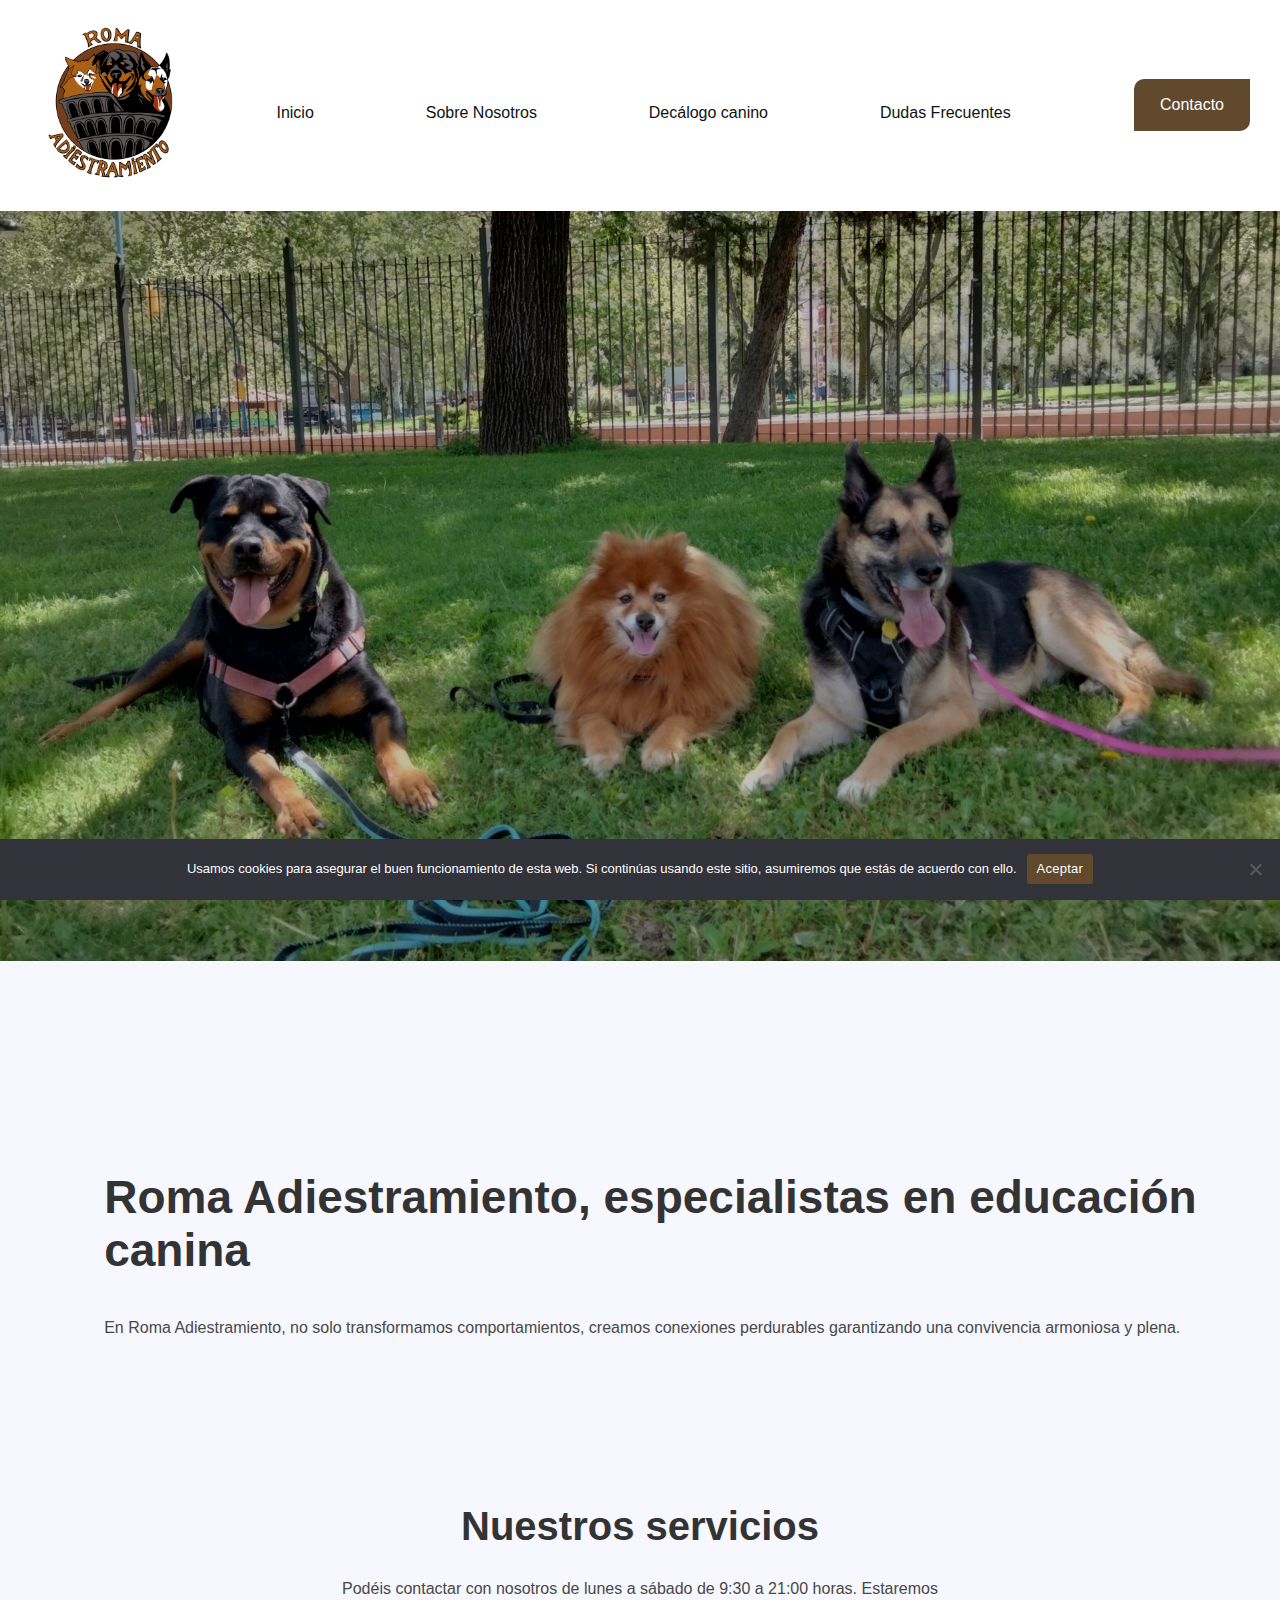
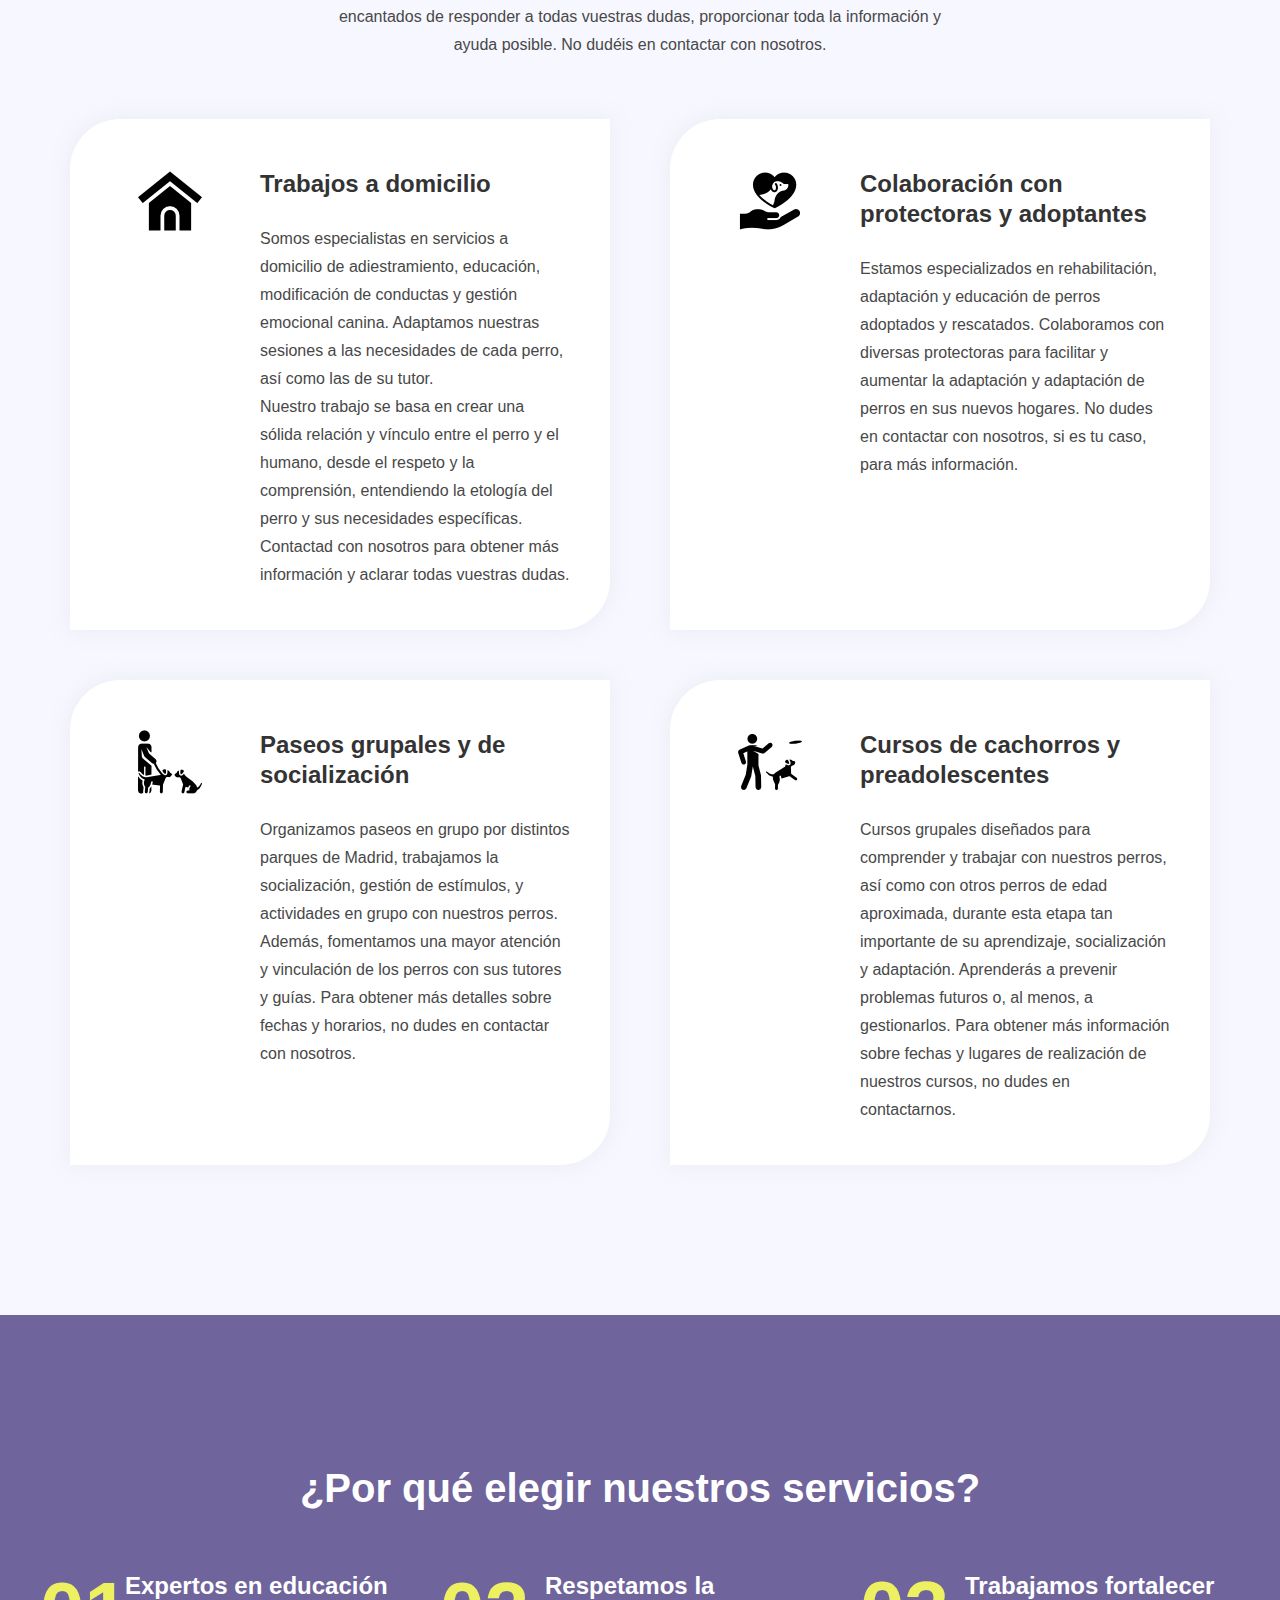
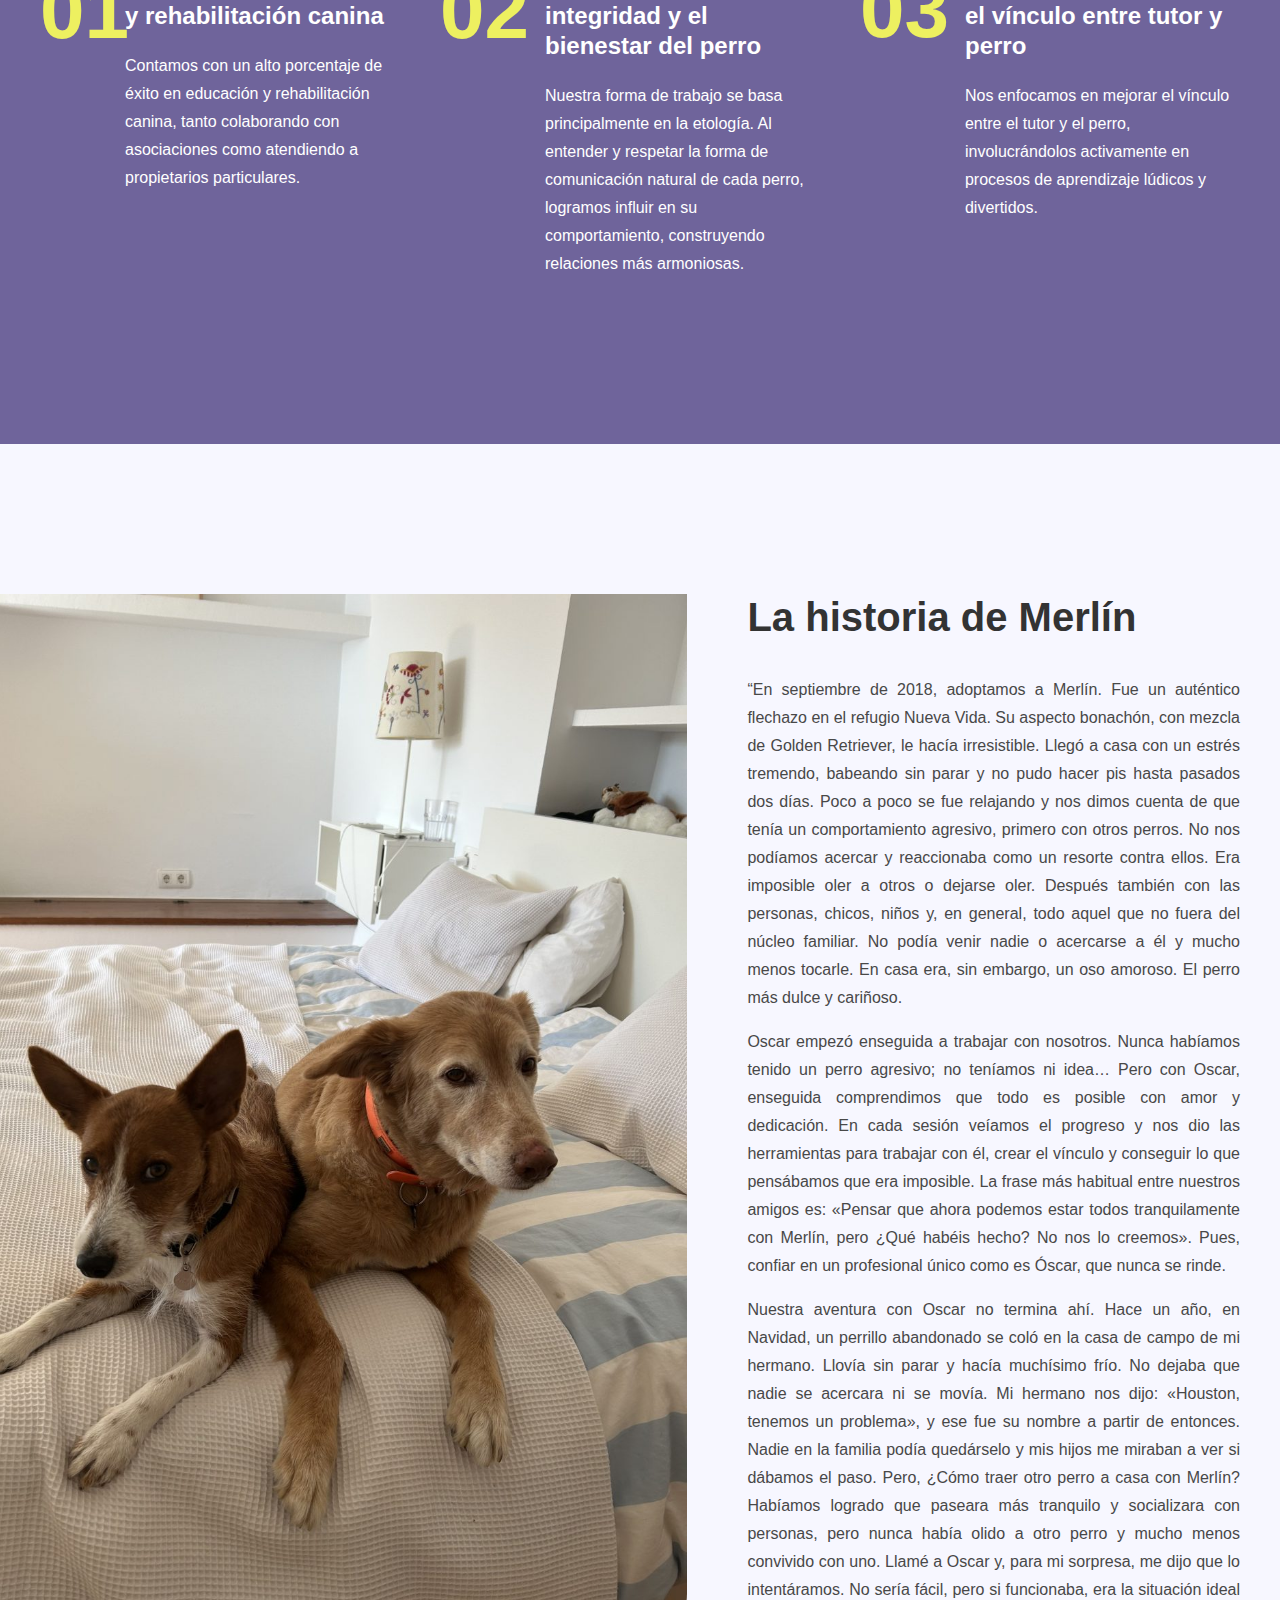
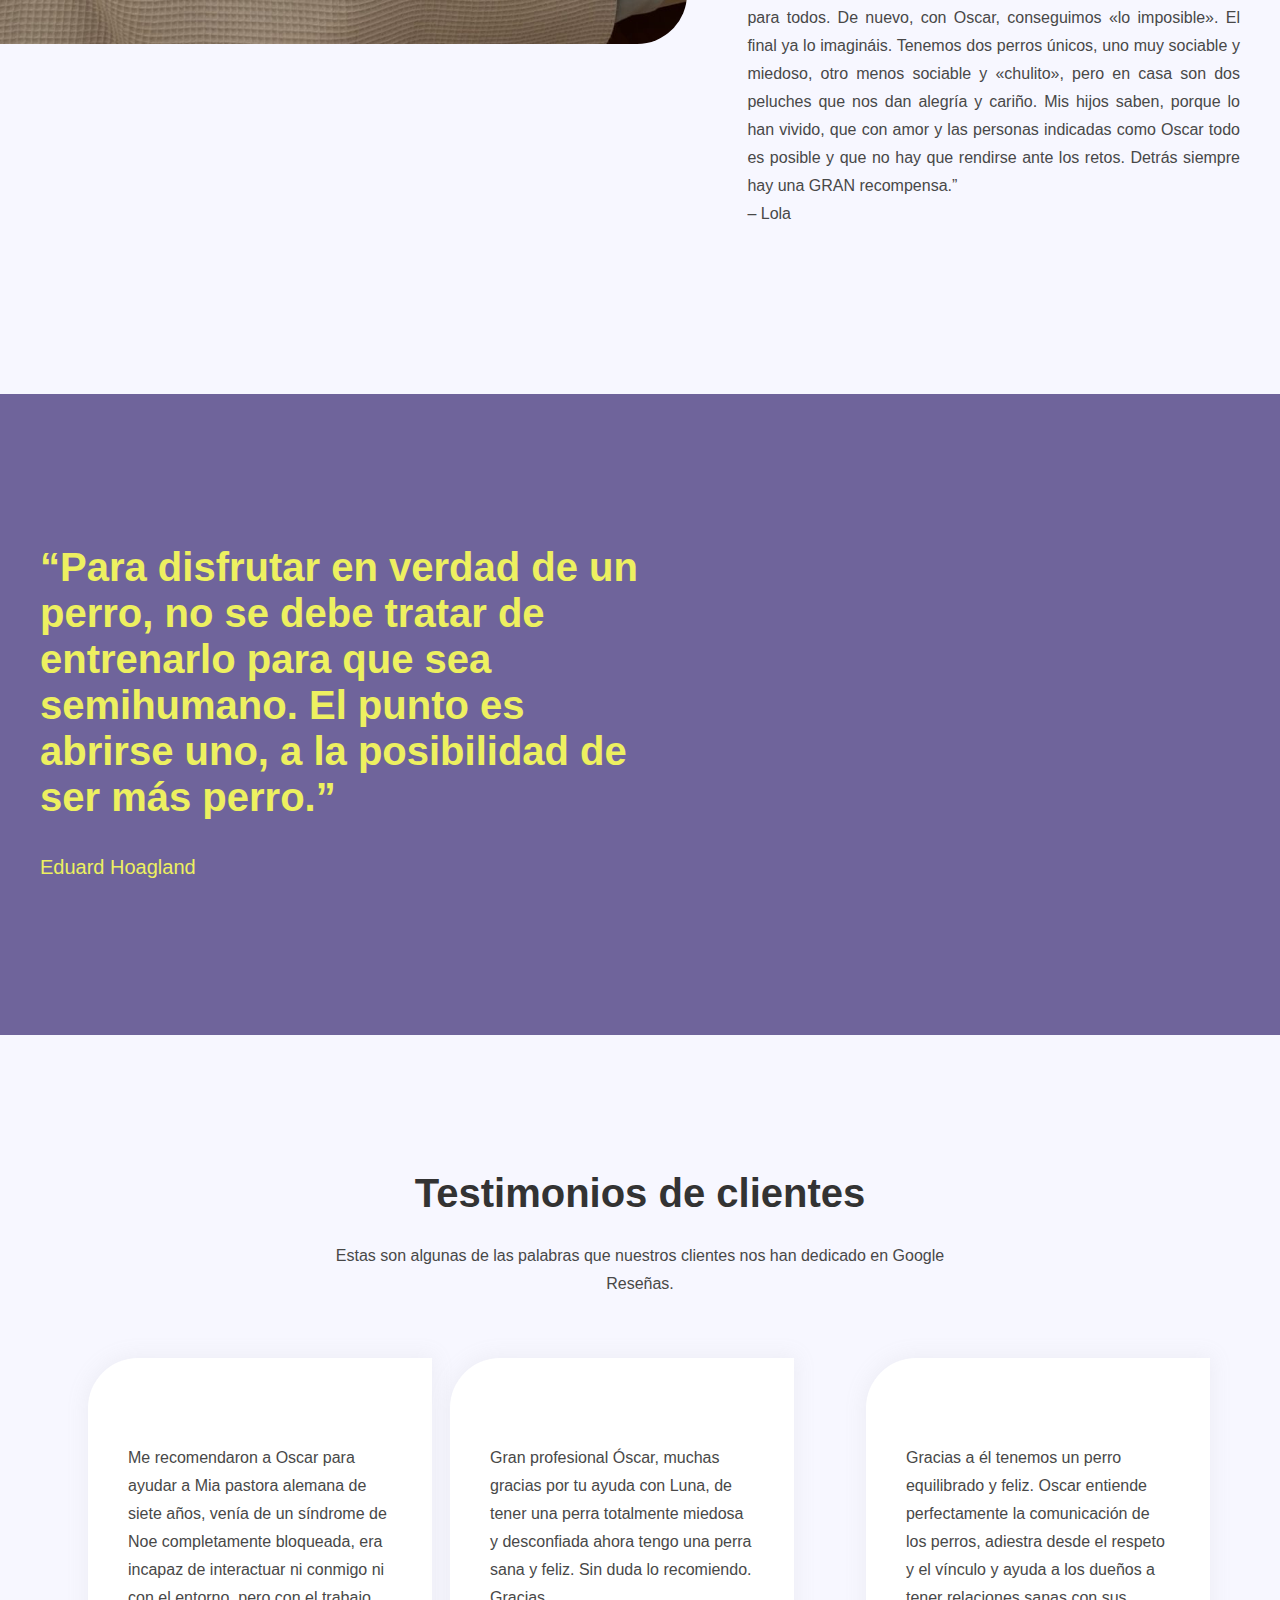
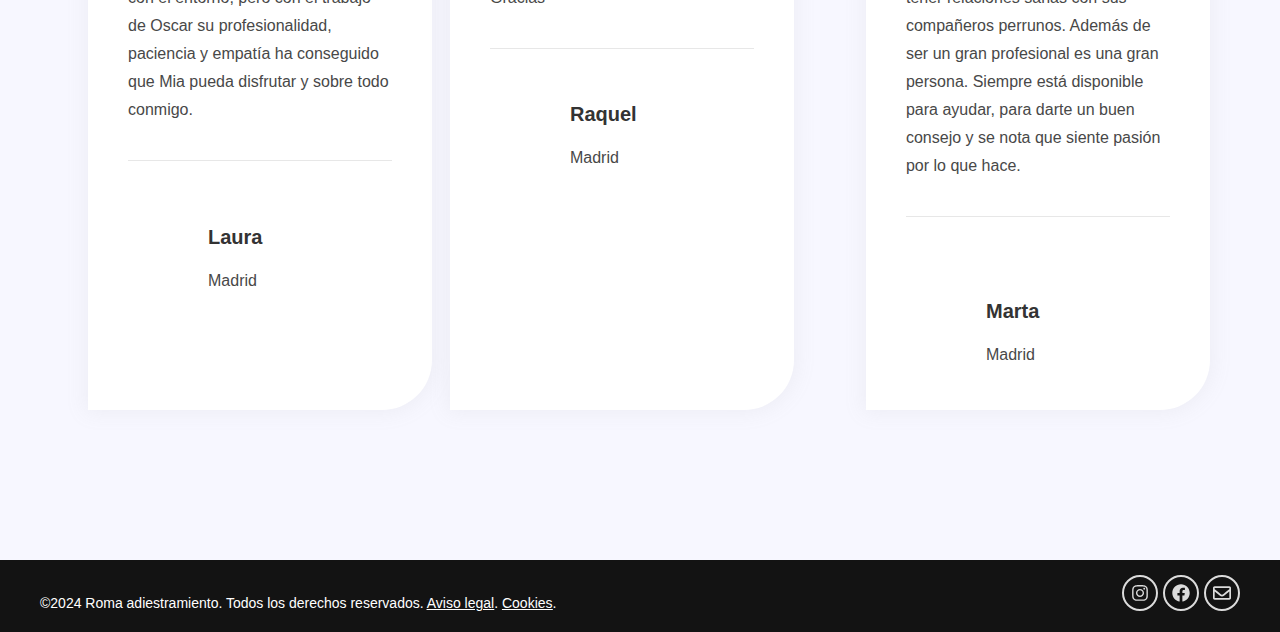
==== commit ce8c8641: "fixes header" ====
--- a/index.html
+++ b/index.html
@@ -1564,19 +1564,11 @@
 				</div>
 			</div>
 		</div>
-		<section
-			class="elementor-section elementor-top-section elementor-element elementor-element-63334c25 elementor-section-full_width elementor-section-height-min-height elementor-section-items-stretch elementor-section-height-default animated fadeIn"
-			data-id="63334c25" data-element_type="section"
-			data-settings="{&quot;background_background&quot;:&quot;classic&quot;,&quot;animation&quot;:&quot;fadeIn&quot;}">
-			<div class="elementor-background-overlay"></div>
-			<div class="elementor-container elementor-column-gap-default">
-				<div class="elementor-column elementor-col-100 elementor-top-column elementor-element elementor-element-14350404"
-					data-id="14350404" data-element_type="column">
-					<div class="elementor-widget-wrap">
-					</div>
-				</div>
+		<header>
+			<div style="height: 150px; overflow: hidden;">
+
 			</div>
-		</section>
+		</header>
 		<section
 			class="elementor-section elementor-top-section elementor-element elementor-element-188b8512 elementor-section-boxed elementor-section-height-default elementor-section-height-default"
 			data-id="188b8512" data-element_type="section">
--- a/files/index_styles.css
+++ b/files/index_styles.css
@@ -1,3 +1,28 @@
 .justificado {
     text-align: justify;
+}
+
+header {
+    width: 100%;
+    height: 750px;
+    background: #000;
+    /* fallback for old browsers */
+    background: -webkit-linear-gradient(to right, hsla(0, 0%, 0%, 0.247), hsla(0, 0%, 0%, 0.247)), url(./IMG20220501132319-scaled.jpg);
+    /* Chrome 10-25, Safari 5.1-6 */
+    background: linear-gradient(to right, hsla(0, 0%, 0%, 0.247), hsla(0, 0%, 0%, 0.247)), url(./IMG20220501132319-scaled.jpg);
+    /* W3C, IE 10+/ Edge, Firefox 16+, Chrome 26+, Opera 12+, Safari 7+ */
+    background-size: cover;
+    background-attachment: scroll;
+    background-position-y: calc(65%);
+}
+
+@media only screen and (max-width: 1024px) {
+
+    /* For mobile phones: */
+    header {
+        width: 100%;
+        height: 450px;
+        background-size:cover;
+        background-position: center;
+    }
 }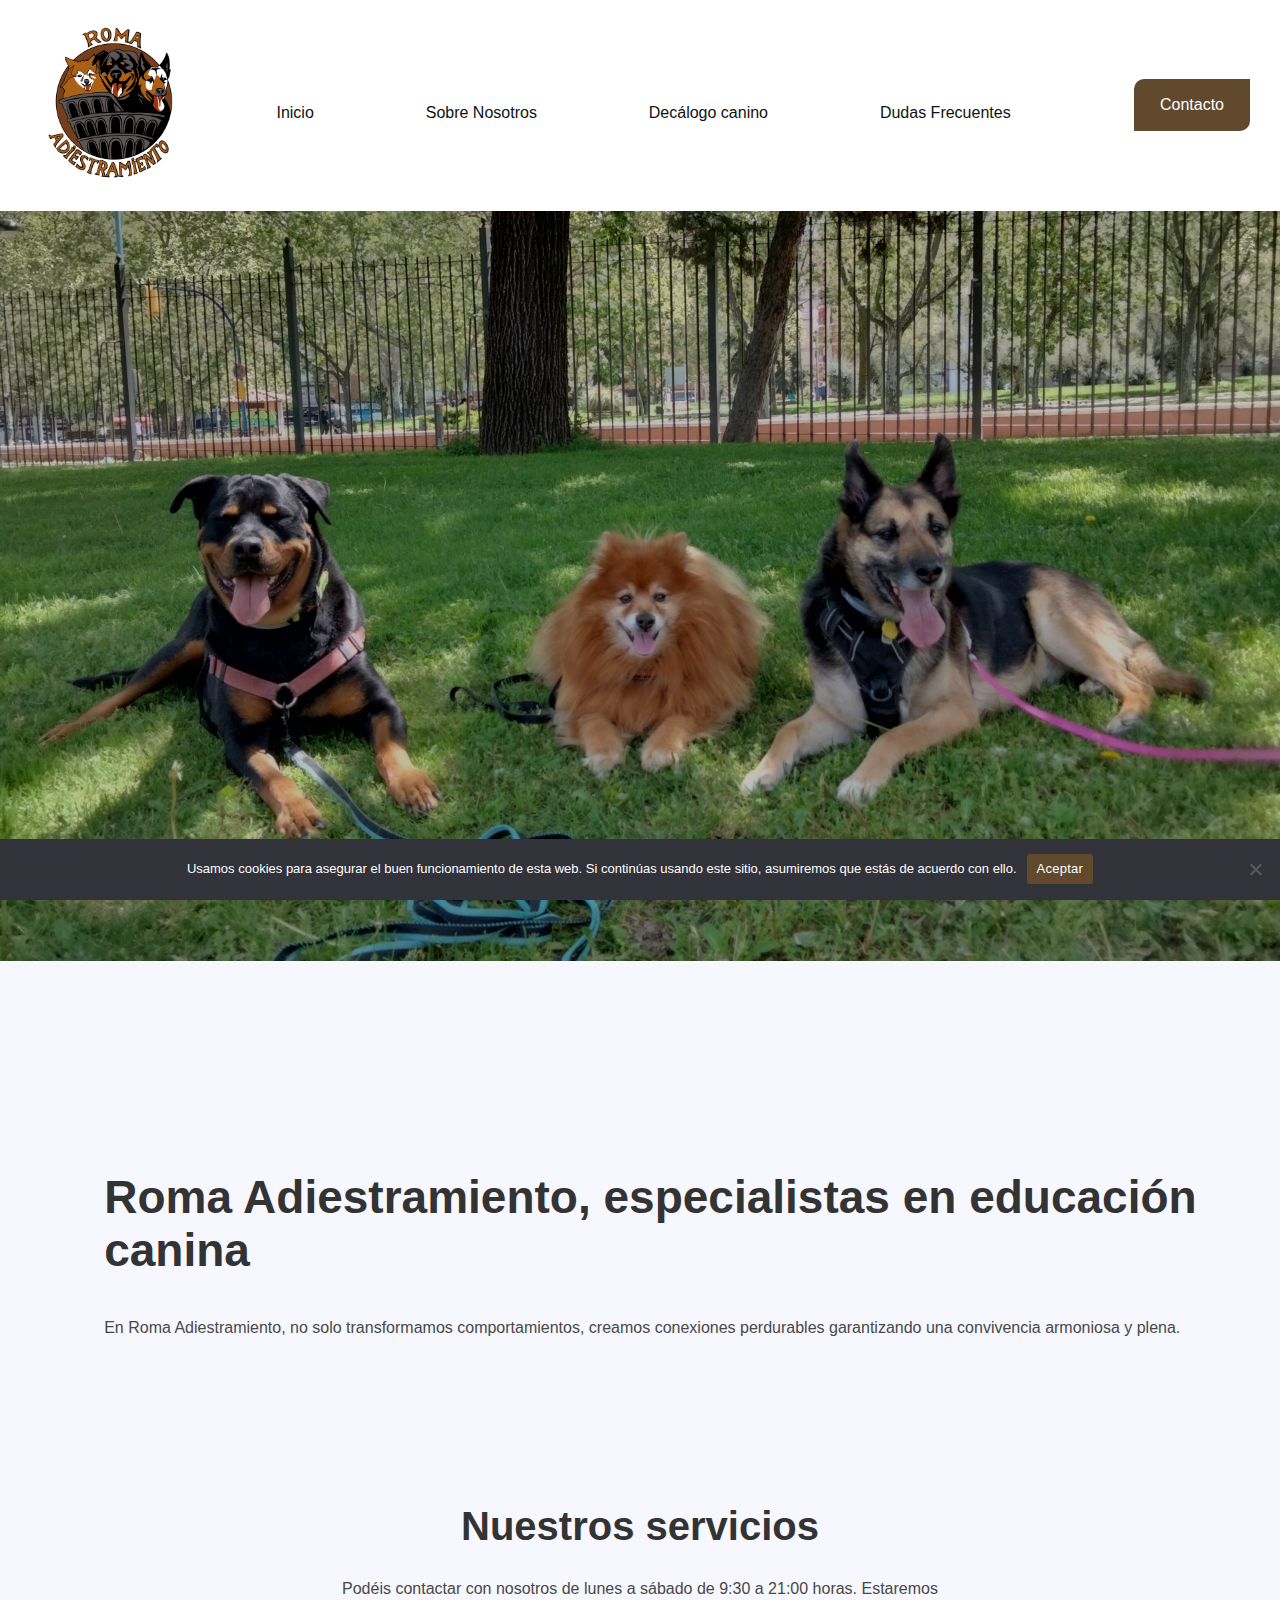
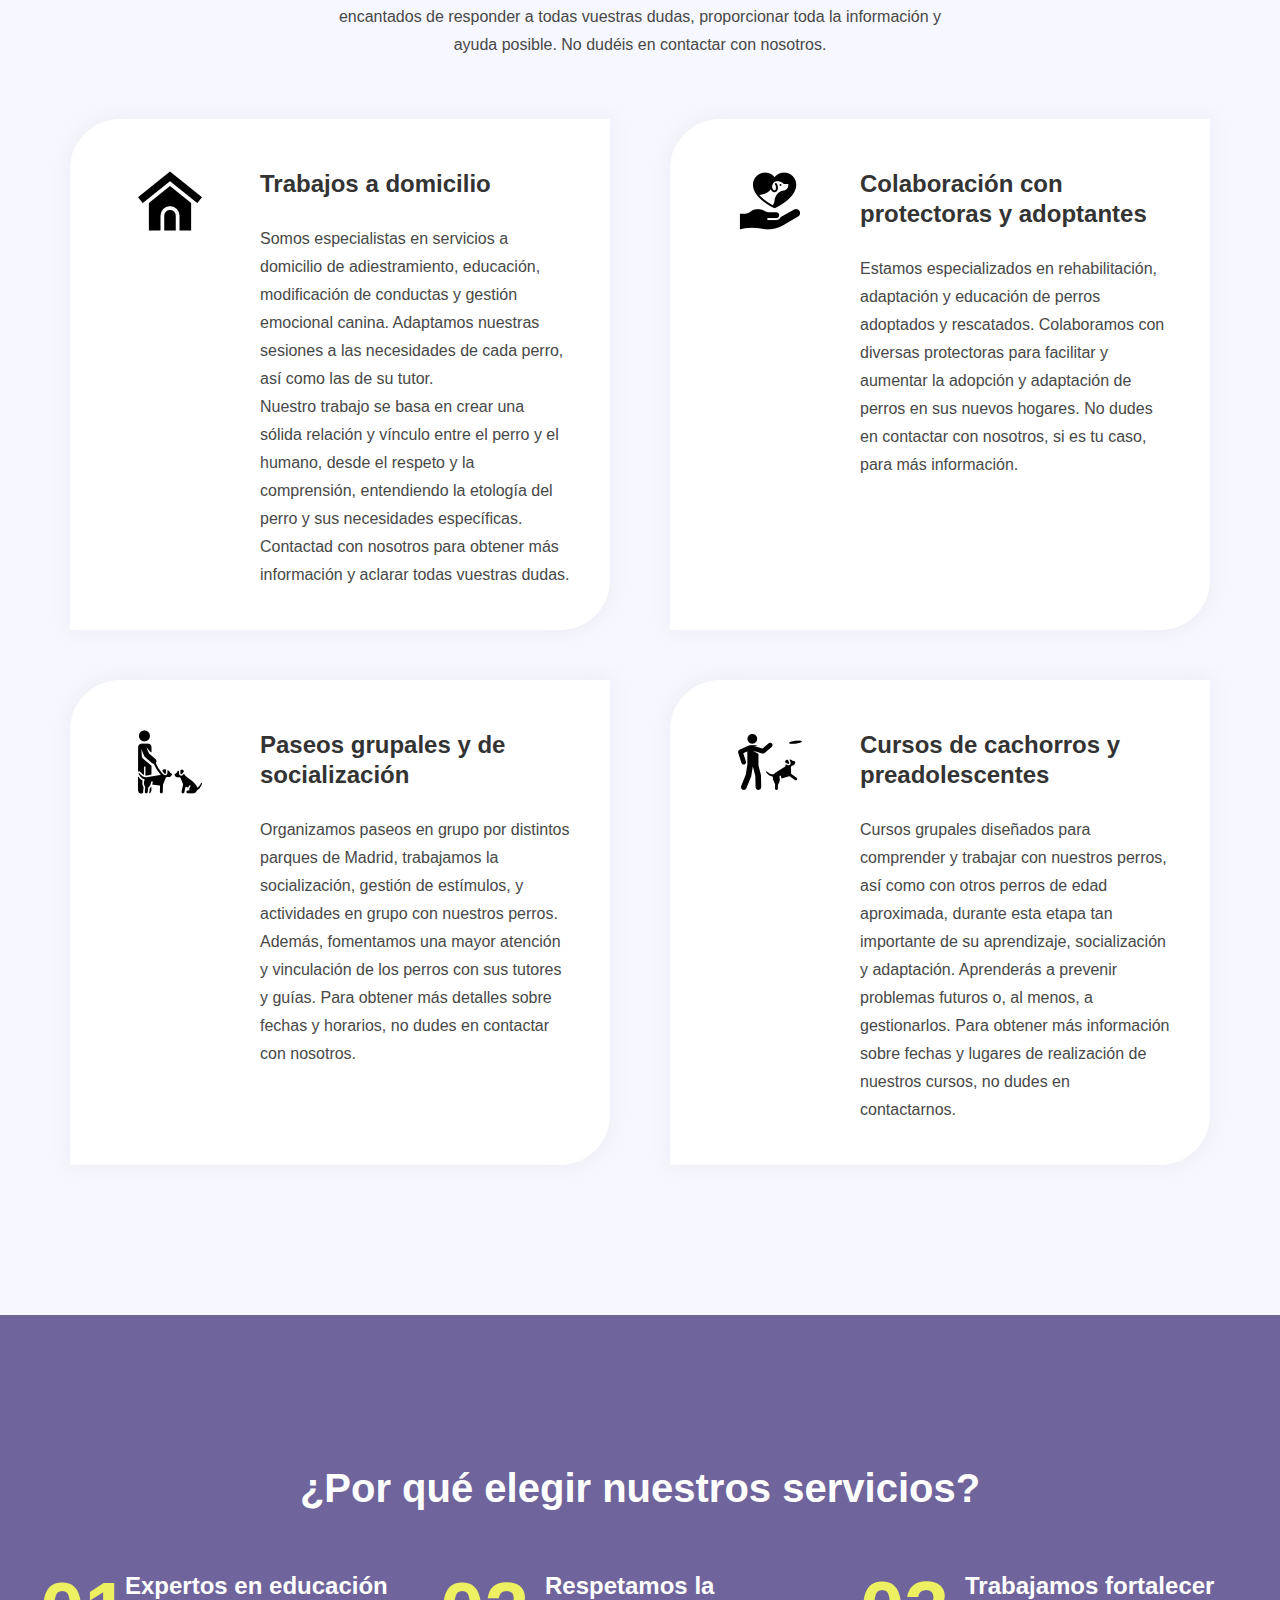
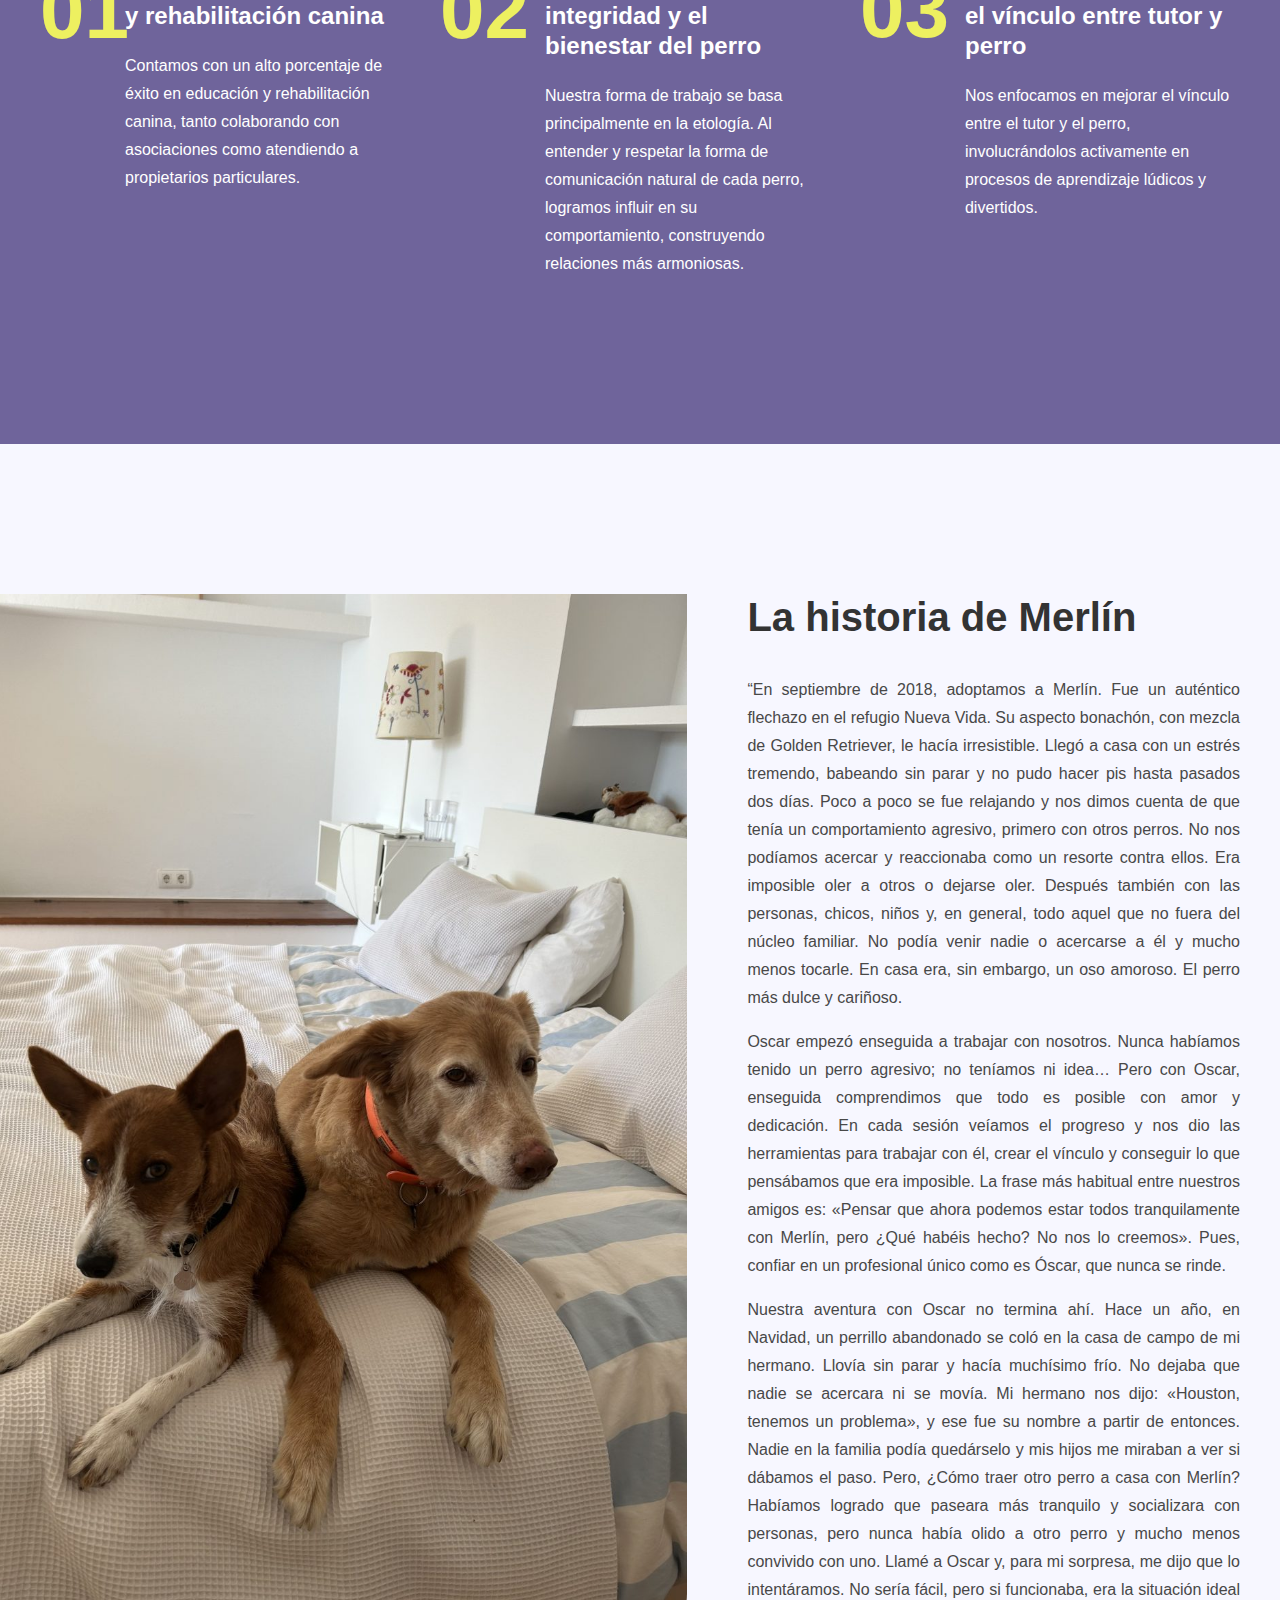
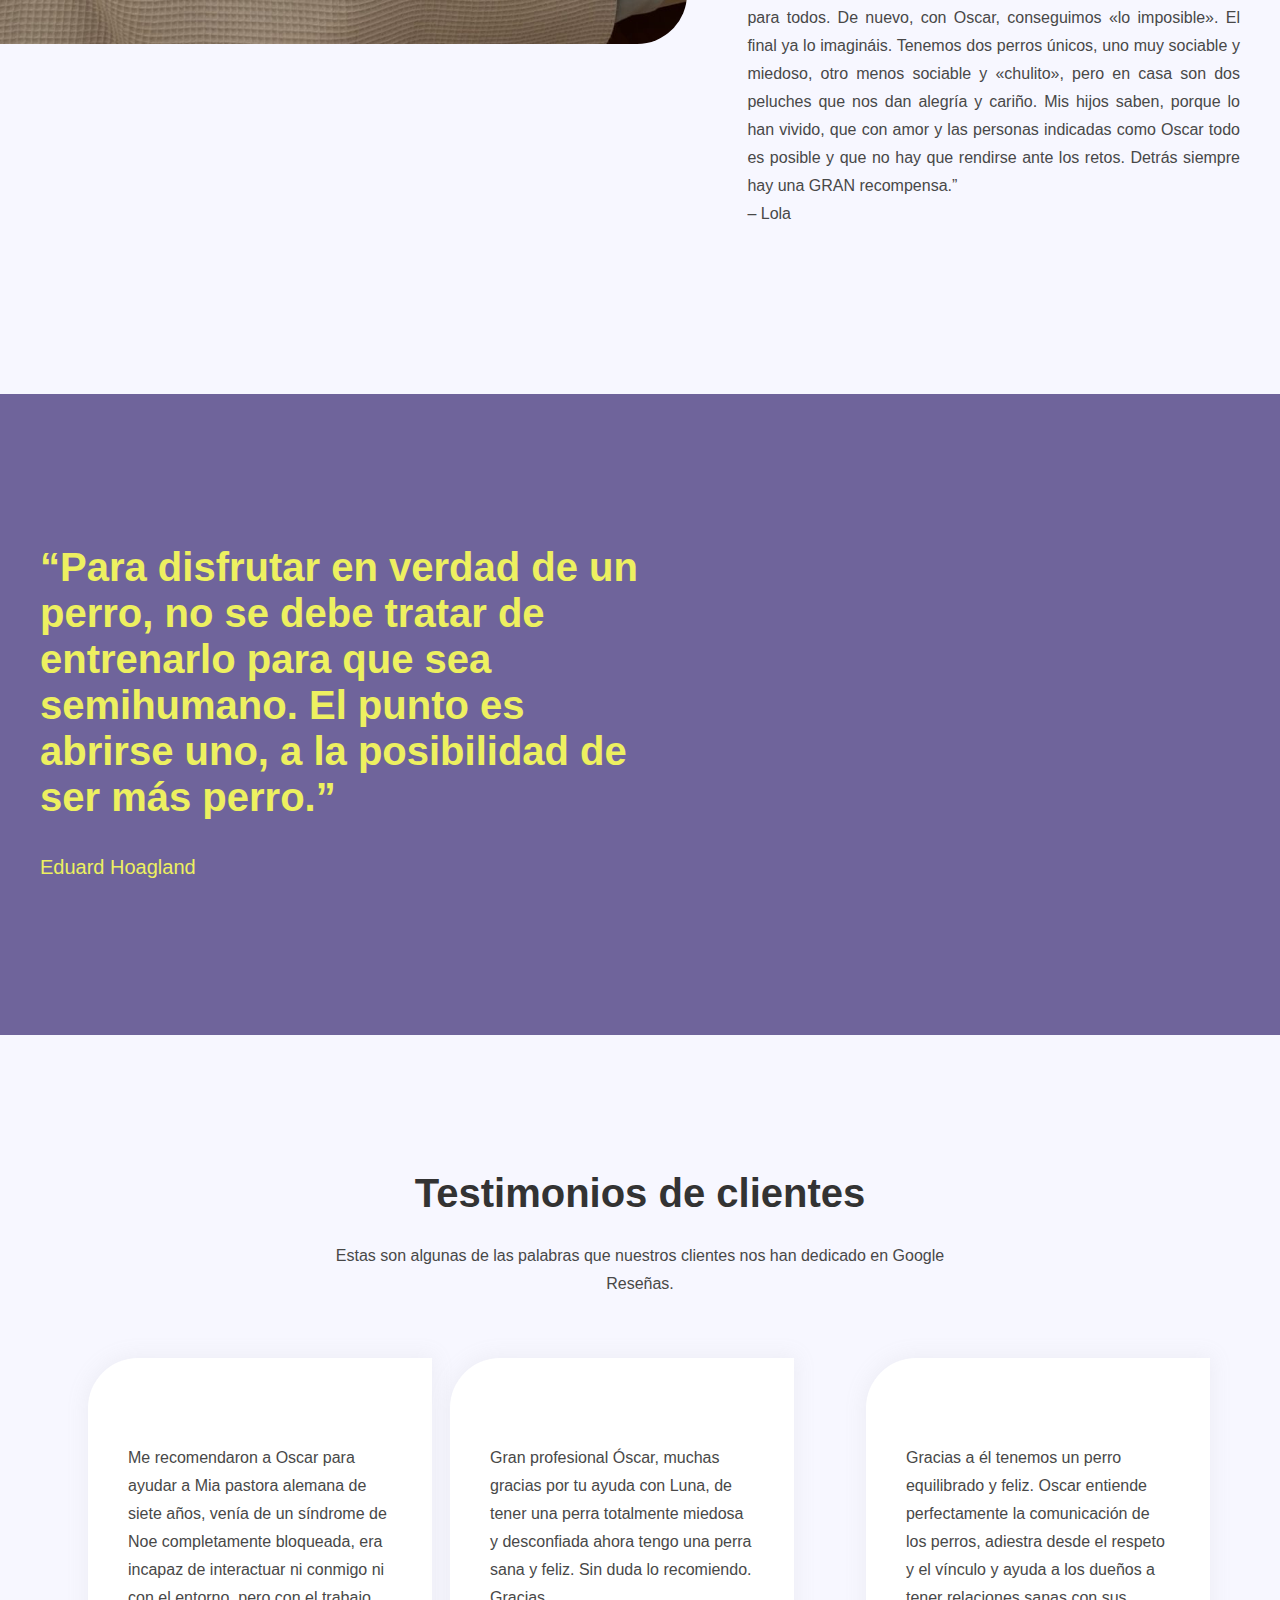
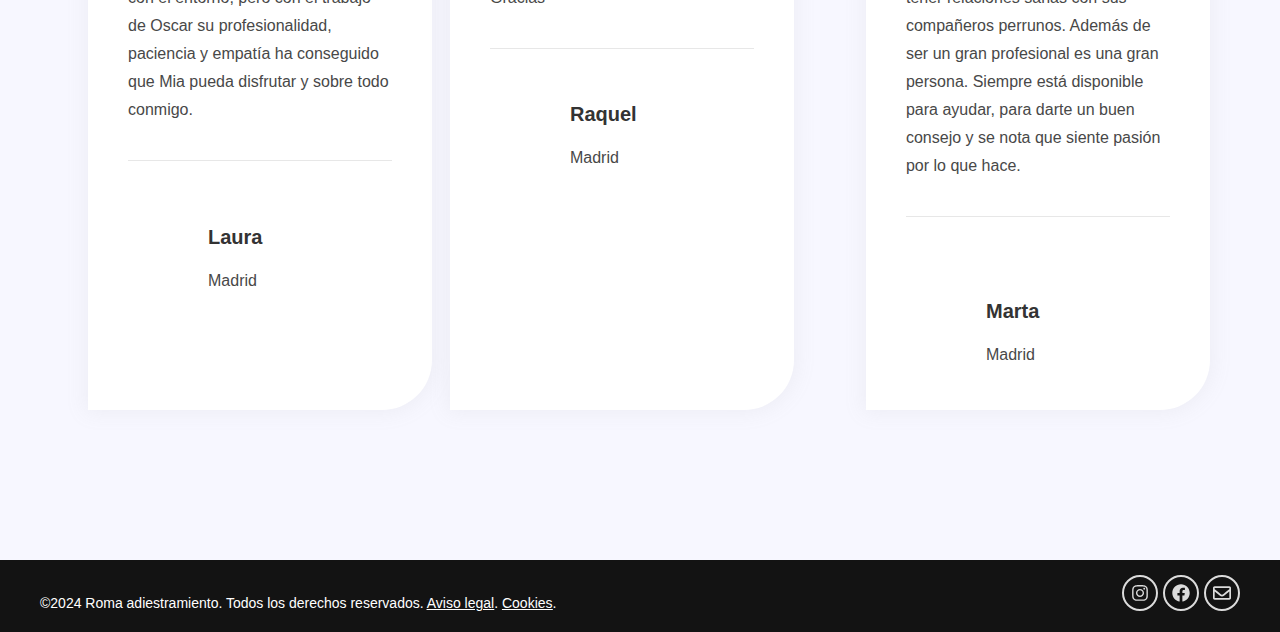
==== commit 8948a6ca: "Update index.html" ====
--- a/index.html
+++ b/index.html
@@ -1740,7 +1740,7 @@
 											<div class="elementor-widget-container">
 												<p>Estamos especializados en rehabilitación, adaptación y educación de
 													perros adoptados y rescatados. Colaboramos con diversas protectoras
-													para facilitar y aumentar la adaptación y adaptación de perros en
+													para facilitar y aumentar la adopción y adaptación de perros en
 													sus nuevos hogares. No dudes en contactar con nosotros, si es tu
 													caso, para más información.<br><br></p>
 											</div>
@@ -2952,4 +2952,4 @@
 	</div>
 </body>
 
-</html>+</html>
